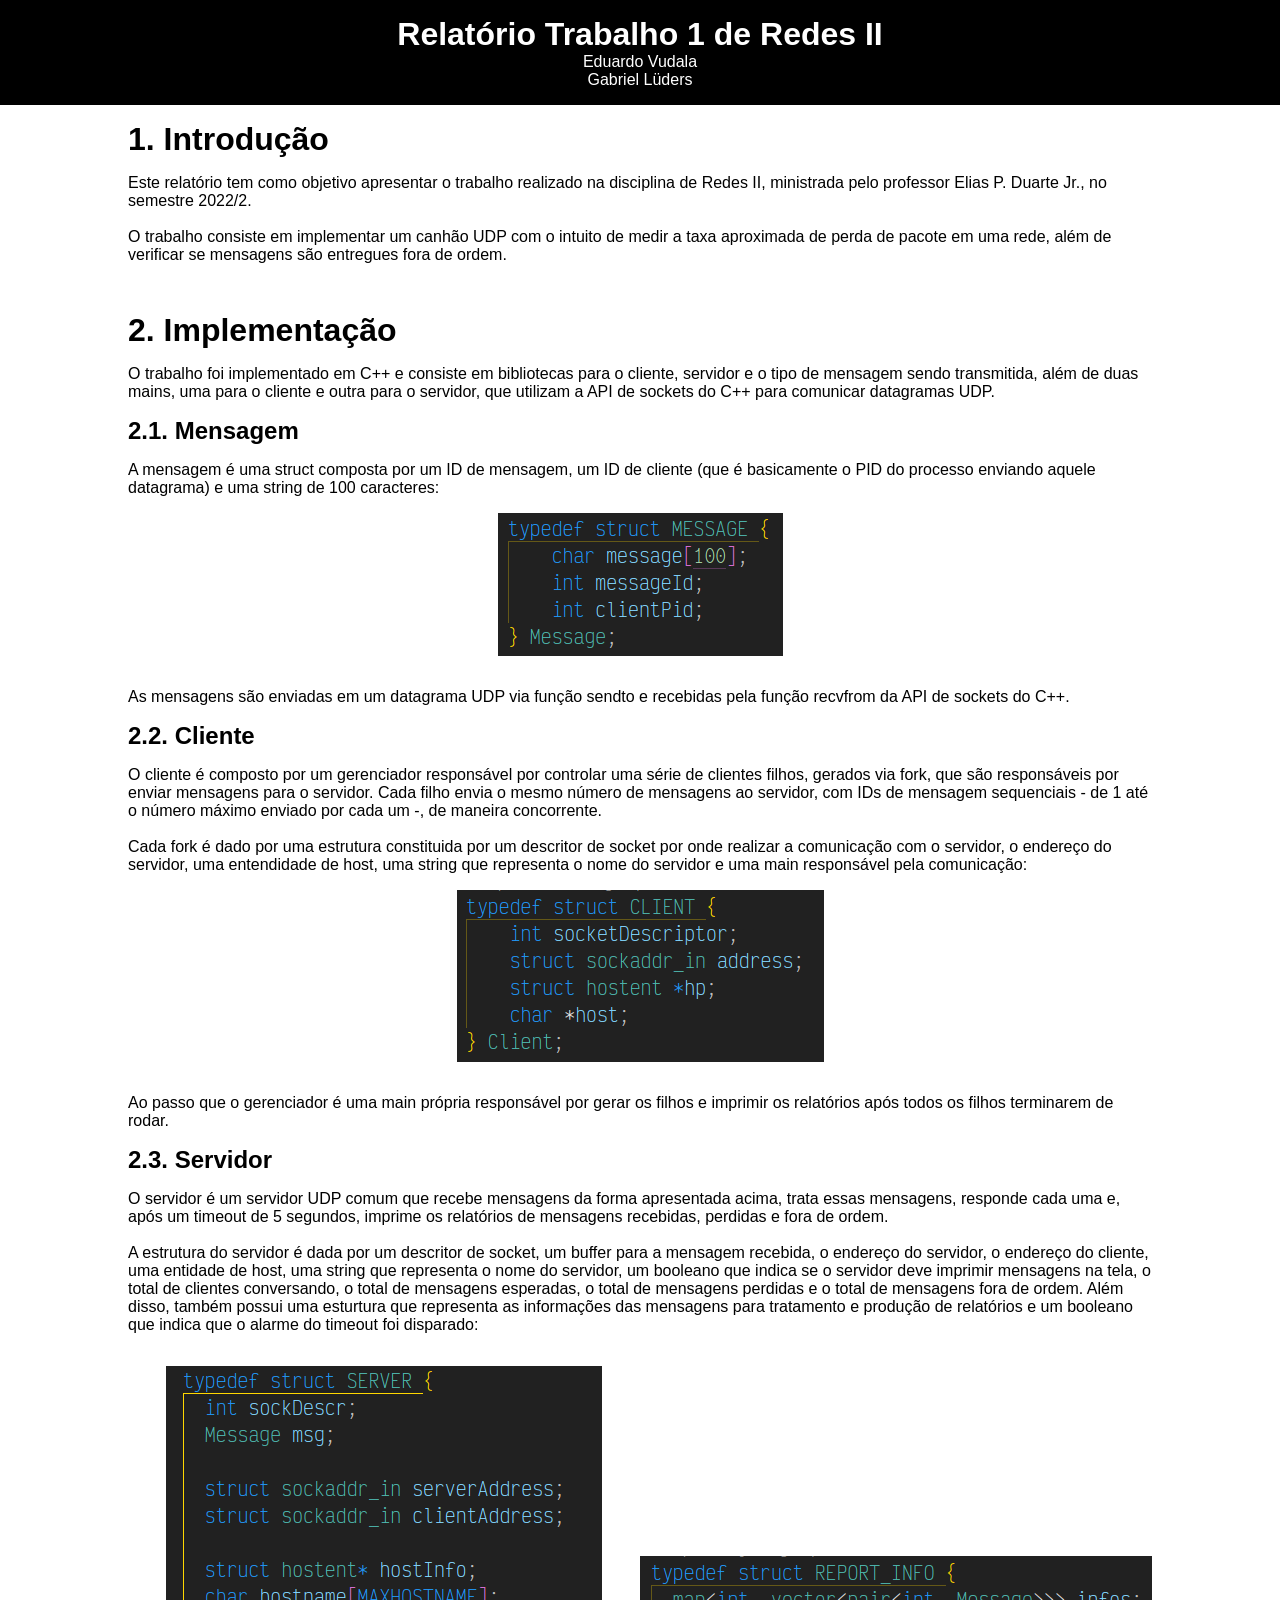
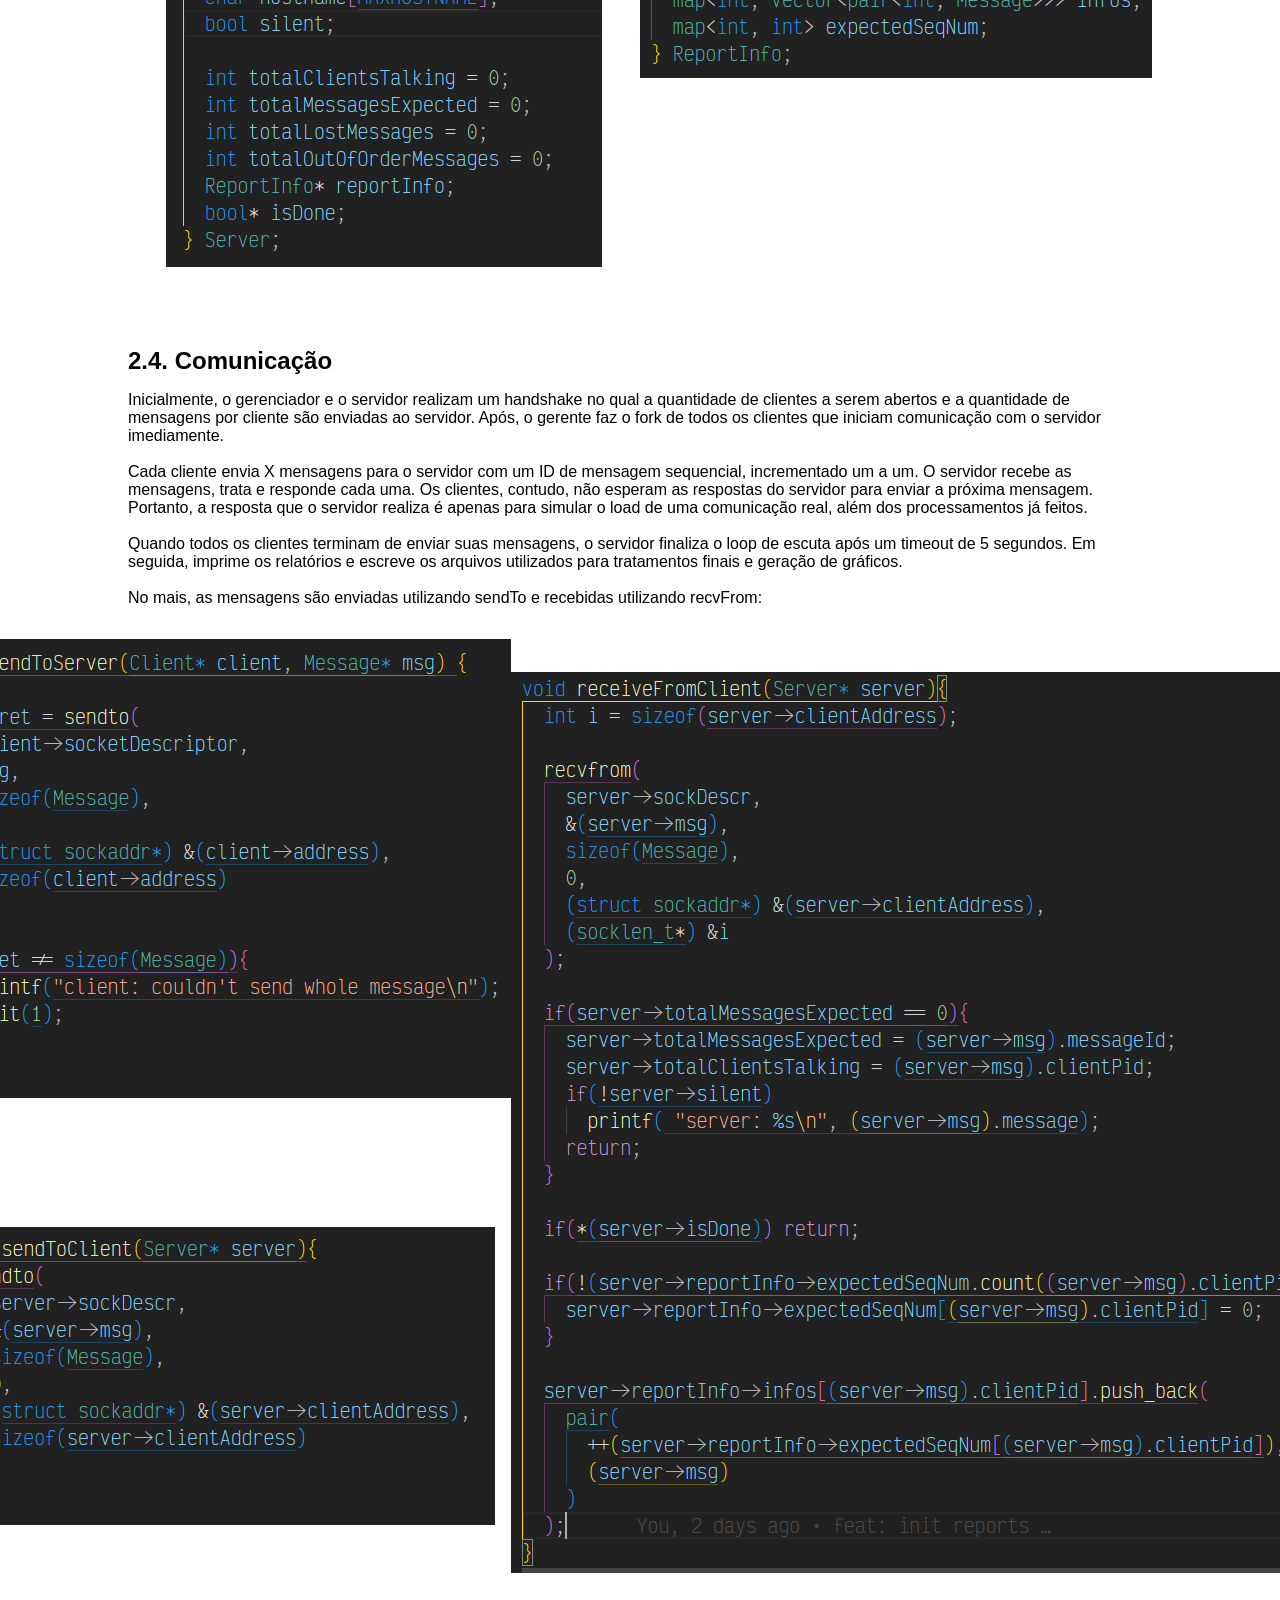
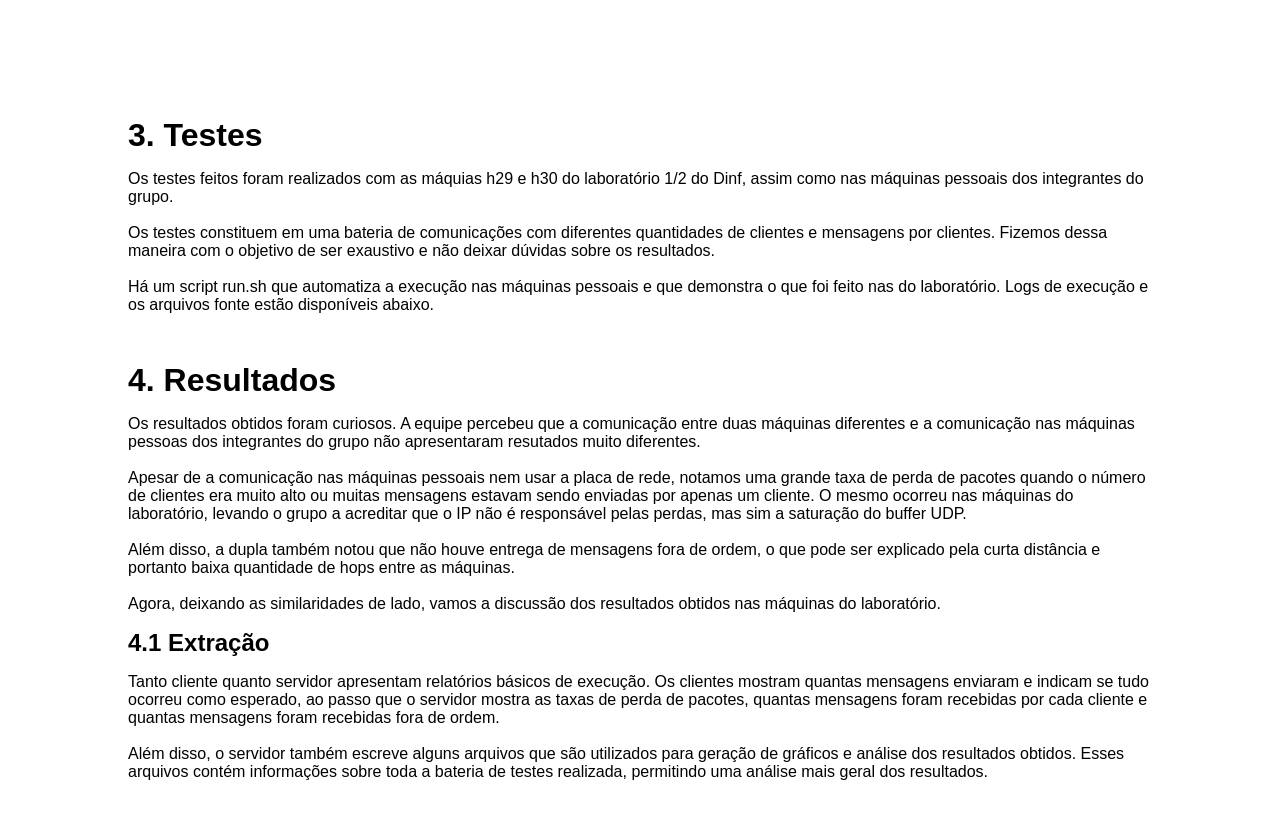
==== docs/index.html @ 8e1a4d61 "feat: added up to extraction" ====
<!DOCTYPE html>
<html lang="en">
<head>
  <meta charset="UTF-8">
  <meta http-equiv="X-UA-Compatible" content="IE=edge">
  <meta name="viewport" content="width=device-width, initial-scale=1.0">
  <link rel="stylesheet" href="styles.css">
  <title>Document</title>
</head>
<body>
  <header>
    <h1>Relatório Trabalho 1 de Redes II</h1>
    <p>Eduardo Vudala</p>
    <p>Gabriel Lüders</p>
  </header>
  <section>
    <div>
      <h2>1. Introdução</h2>
      <p>
        Este relatório tem como objetivo apresentar o trabalho realizado na disciplina de Redes II, 
        ministrada pelo professor Elias P. Duarte Jr., no semestre 2022/2.
      </p>
      <p>
        <br>
        O trabalho consiste em implementar um canhão UDP com o intuito de medir a taxa aproximada
        de perda de pacote em uma rede, além de verificar se mensagens são entregues fora de ordem.
      </p>
    </div>
    <div>
      <h2>2. Implementação</h2>
      <p>
        O trabalho foi implementado em C++ e consiste em bibliotecas para o cliente, servidor e
        o tipo de mensagem sendo transmitida, além de duas mains, uma para o cliente e outra
        para o servidor, que utilizam a API de sockets do C++ para comunicar datagramas UDP.
      </p>

      <h3>2.1. Mensagem</h3>
      <p>
        A mensagem é uma struct composta por um ID de mensagem, um ID de cliente (que é basicamente
        o PID do processo enviando aquele datagrama) e uma string de 100 caracteres:
      </p>

      <div class="imgWrapper">
        <img src="images/message.png" alt="estrutura das mensagens">
      </div>

      <p>
        As mensagens são enviadas em um datagrama UDP via função sendto e recebidas pela função
        recvfrom da API de sockets do C++. 
      </p>
      
      <h3>2.2. Cliente</h3>
      <p>
        O cliente é composto por um gerenciador responsável por controlar uma série de clientes filhos,
        gerados via fork, que são responsáveis por enviar mensagens para o servidor. 
        Cada filho envia o mesmo número de mensagens ao servidor, com IDs de mensagem sequenciais
        - de 1 até o número máximo enviado por cada um -, de maneira concorrente.
      </p>
      <p>
        <br>
        Cada fork é dado por uma estrutura constituida por um descritor de socket por onde realizar
        a comunicação com o servidor, o endereço do servidor, uma entendidade de host, 
        uma string que representa o nome do servidor e uma main responsável pela comunicação:
      </p>
      
      <div class="imgWrapper">
        <img src="images/client.png" alt="estutura do cliente">
      </div>
      
      <p>
        Ao passo que o gerenciador é uma main própria responsável por gerar os filhos e 
        imprimir os relatórios após todos os filhos terminarem de rodar.
      </p>
      
      <h3>2.3. Servidor</h3>
      <p>
        O servidor é um servidor UDP comum que recebe mensagens da forma apresentada acima, 
        trata essas mensagens, responde cada uma e, após um timeout de 5 segundos, imprime
        os relatórios de mensagens recebidas, perdidas e fora de ordem.
      </p>

      <p>
        <br>
        A estrutura do servidor é dada por um descritor de socket, um buffer para a mensagem
        recebida, o endereço do servidor, o endereço do cliente, uma entidade de host, uma string
        que representa o nome do servidor, um booleano que indica se o servidor deve imprimir 
        mensagens na tela, o total de clientes conversando, o total de mensagens esperadas, o total
        de mensagens perdidas e o total de mensagens fora de ordem. Além disso, também
        possui uma esturtura que representa as informações das mensagens para tratamento 
        e produção de relatórios e um booleano que indica que o alarme do timeout foi disparado:
      </p>

      <div class="serverImages">
        <div class="imgWrapper">
          <img src="images/server.png" alt="estutura do servidor">
        </div>
        <div>
          <img src="images/reportInfo.png" alt="estutura do relatório">
        </div>
      </div>

      <h3>2.4. Comunicação</h3>
      <p>
        Inicialmente, o gerenciador e o servidor realizam um handshake no qual a quantidade de 
        clientes a serem abertos e a quantidade de mensagens por cliente são enviadas ao servidor.
        Após, o gerente faz o fork de todos os clientes que iniciam comunicação com o servidor 
        imediamente.
        <br><br>
        Cada cliente envia X mensagens para o servidor com um ID de mensagem sequencial, 
        incrementado um a um. O servidor recebe as mensagens, trata e responde cada uma. Os clientes,
        contudo, não esperam as respostas do servidor para enviar a próxima mensagem. Portanto, a 
        resposta que o servidor realiza é apenas para simular o load de uma comunicação real, além
        dos processamentos já feitos.
      </p>
      <p>
        <br>
        Quando todos os clientes terminam de enviar suas mensagens, o servidor finaliza o 
        loop de escuta após um timeout de 5 segundos. Em seguida, imprime os relatórios e 
        escreve os arquivos utilizados para tratamentos finais e geração de gráficos. 
      </p>
      <p>
        <br>
        No mais, as mensagens são enviadas utilizando sendTo e recebidas utilizando recvFrom:  
      </p>

      <div class="communication">
        <div class="imgWrapper serverSend">
          <img src="images/sendToClient.png" alt="envio para o cliente do server">
        </div>
        <div class="imgWrapper clientSend">
          <img src="images/sendtoServer.png" alt="envio do cliente para o server">
        </div>
        <div class="imgWrapper receive">
          <img src="images/receiveFromClient.png" alt="recebimento pelo servidor">
        </div>
      </div>
    </div>
    <div>
      <h2>3. Testes</h2>
      <p>
        Os testes feitos foram realizados com as máquias h29 e h30 do laboratório 1/2 do 
        Dinf, assim como nas máquinas pessoais dos integrantes do grupo.
      </p>
      <p>
        <br>
        Os testes constituem em uma bateria de comunicações com 
        diferentes quantidades de clientes e mensagens por clientes. Fizemos dessa maneira
        com o objetivo de ser exaustivo e não deixar dúvidas sobre os resultados.
        <br><br>
        Há um script run.sh que automatiza a execução nas máquinas pessoais e que demonstra
        o que foi feito nas do laboratório. Logs de execução e os arquivos fonte estão 
        disponíveis abaixo. 
      </p>
    </div>
    <div>
      <h2>4. Resultados</h2>
      <p>
        Os resultados obtidos foram curiosos. A equipe percebeu que a comunicação entre duas
        máquinas diferentes e a comunicação nas máquinas pessoas dos integrantes do grupo
        não apresentaram resutados muito diferentes.
        <br><br>
        Apesar de a comunicação nas máquinas pessoais nem usar a placa de rede, notamos uma grande
        taxa de perda de pacotes quando o número de clientes era muito alto ou muitas mensagens
        estavam sendo enviadas por apenas um cliente. O mesmo ocorreu nas máquinas do laboratório,
        levando o grupo a acreditar que o IP não é responsável pelas perdas, mas sim a saturação
        do buffer UDP.
        <br><br>
        Além disso, a dupla também notou que não houve entrega de mensagens fora de ordem, o que 
        pode ser explicado pela curta distância e portanto baixa quantidade de hops entre as máquinas.
      </p>
      <p>
        <br>
        Agora, deixando as similaridades de lado, vamos a discussão dos resultados obtidos nas
        máquinas do laboratório.
      </p>

      <h3>4.1 Extração</h3>
      <p>
        Tanto cliente quanto servidor apresentam relatórios básicos de execução. Os clientes mostram
        quantas mensagens enviaram e indicam se tudo ocorreu como esperado, ao passo que o servidor
        mostra as taxas de perda de pacotes, quantas mensagens foram recebidas por cada cliente e
        quantas mensagens foram recebidas fora de ordem.        
      </p>

      <!-- colocar fotos do log aq -->

      <p>
        <br>
        Além disso, o servidor também escreve alguns arquivos que são utilizados para geração de 
        gráficos e análise dos resultados obtidos. Esses arquivos contém informações sobre
        toda a bateria de testes realizada, permitindo uma análise mais geral dos resultados.
      </p>
    </div>
  </section>
</body>
</html>
---- docs/styles.css ----
* {
    box-sizing: border-box;
    margin: 0;
    padding: 0;
}
:root {
  font-size: 16px;
}

body {
    background-color: #fff;
    color: #000;
    font-family: sans-serif;
    font-size: 1rem;
    margin: 0;
    padding: 0;
    width: 100vw;
    height: 100vh;
}

header {
    background-color: #000;
    color: #fff;

    padding: 1rem 0;
    display: flex;
    flex-direction: column;
    justify-content: center;
    align-items: center;
}

section {
    display: flex;
    flex-direction: column;
    justify-content: center;
    align-items: center;
}

section h2 {
    font-size: 2rem;
    margin-bottom: 1rem;
}

section div {
  padding: 1rem 0 2rem 0;

  display: flex;
  flex-direction: column;
  justify-content: center;

  width: 80%;
}

section div h3 {
  font-size: 1.5rem;
  padding: 1rem 0;
}

.imgWrapper {
  display: flex;
  flex-direction: row;
  justify-content: center;
  align-items: center;

  align-self: center;
}

.serverImages {
  display: flex;
  flex-direction: row;
  justify-content: space-between;
  align-items: center;
  width: 100%;

}

.communication {
  display: grid;
  grid-template-columns: 1fr 1fr;
  grid-template-rows: 1fr 1fr;

  align-items: center;
  justify-items: center;

  width: 100%;
  grid-template-areas:
    "clientSend receive"
    "serverSend receive";
}

.serverSend {
  grid-area: serverSend;
}

.clientSend {
  grid-area: clientSend;
}

.receive {
  grid-area: receive;
}
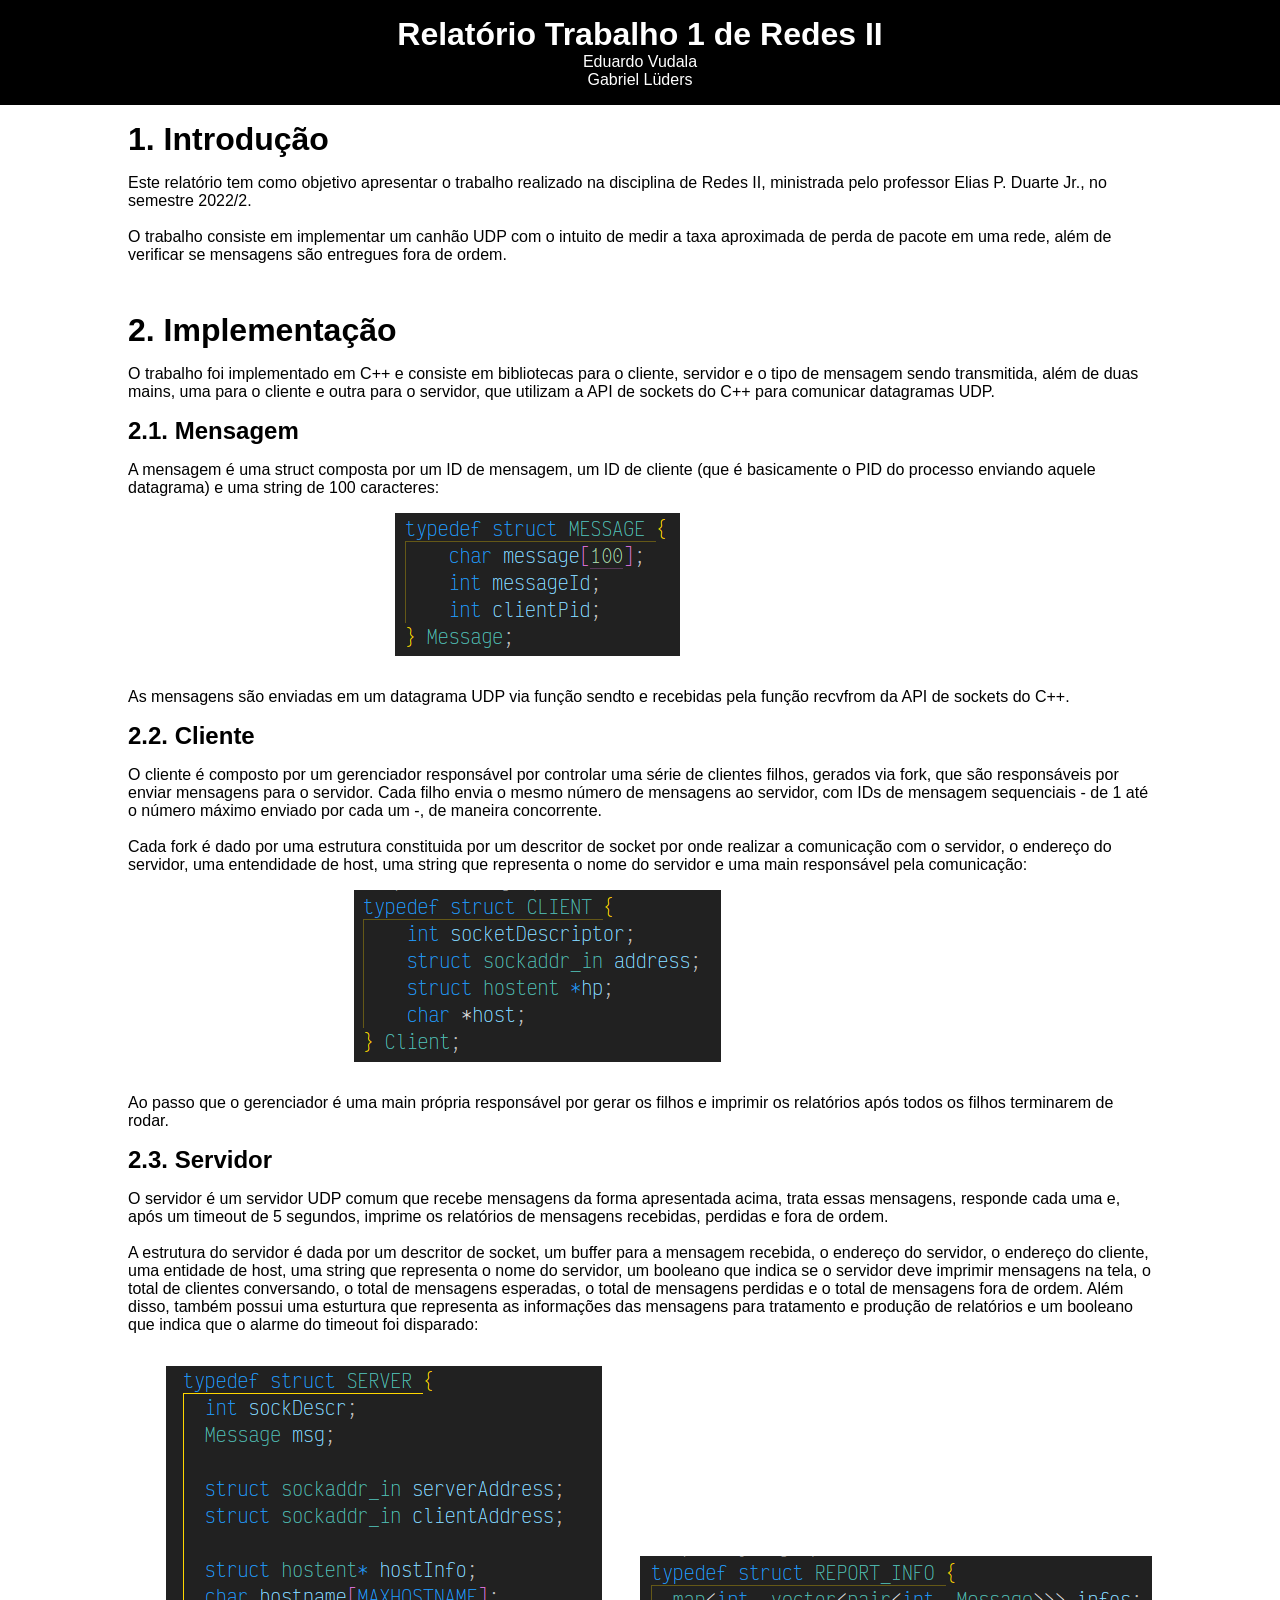
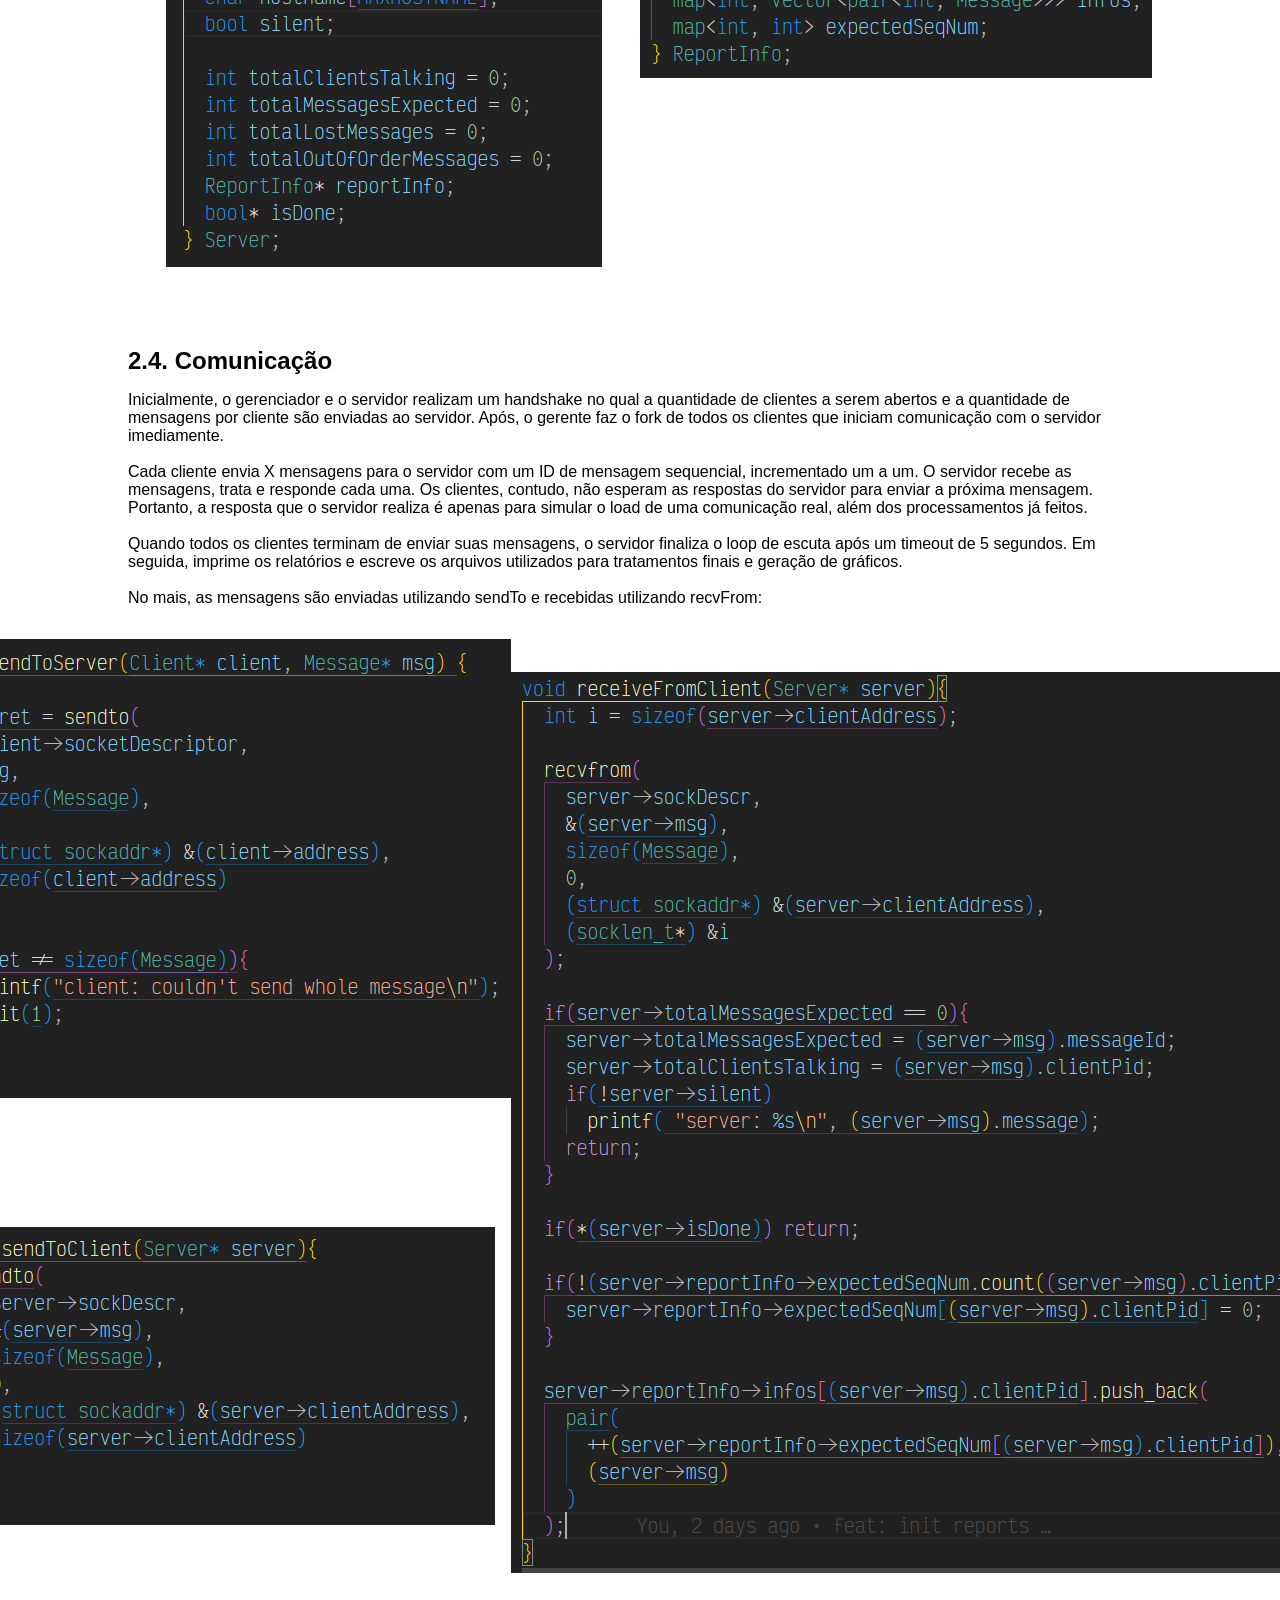
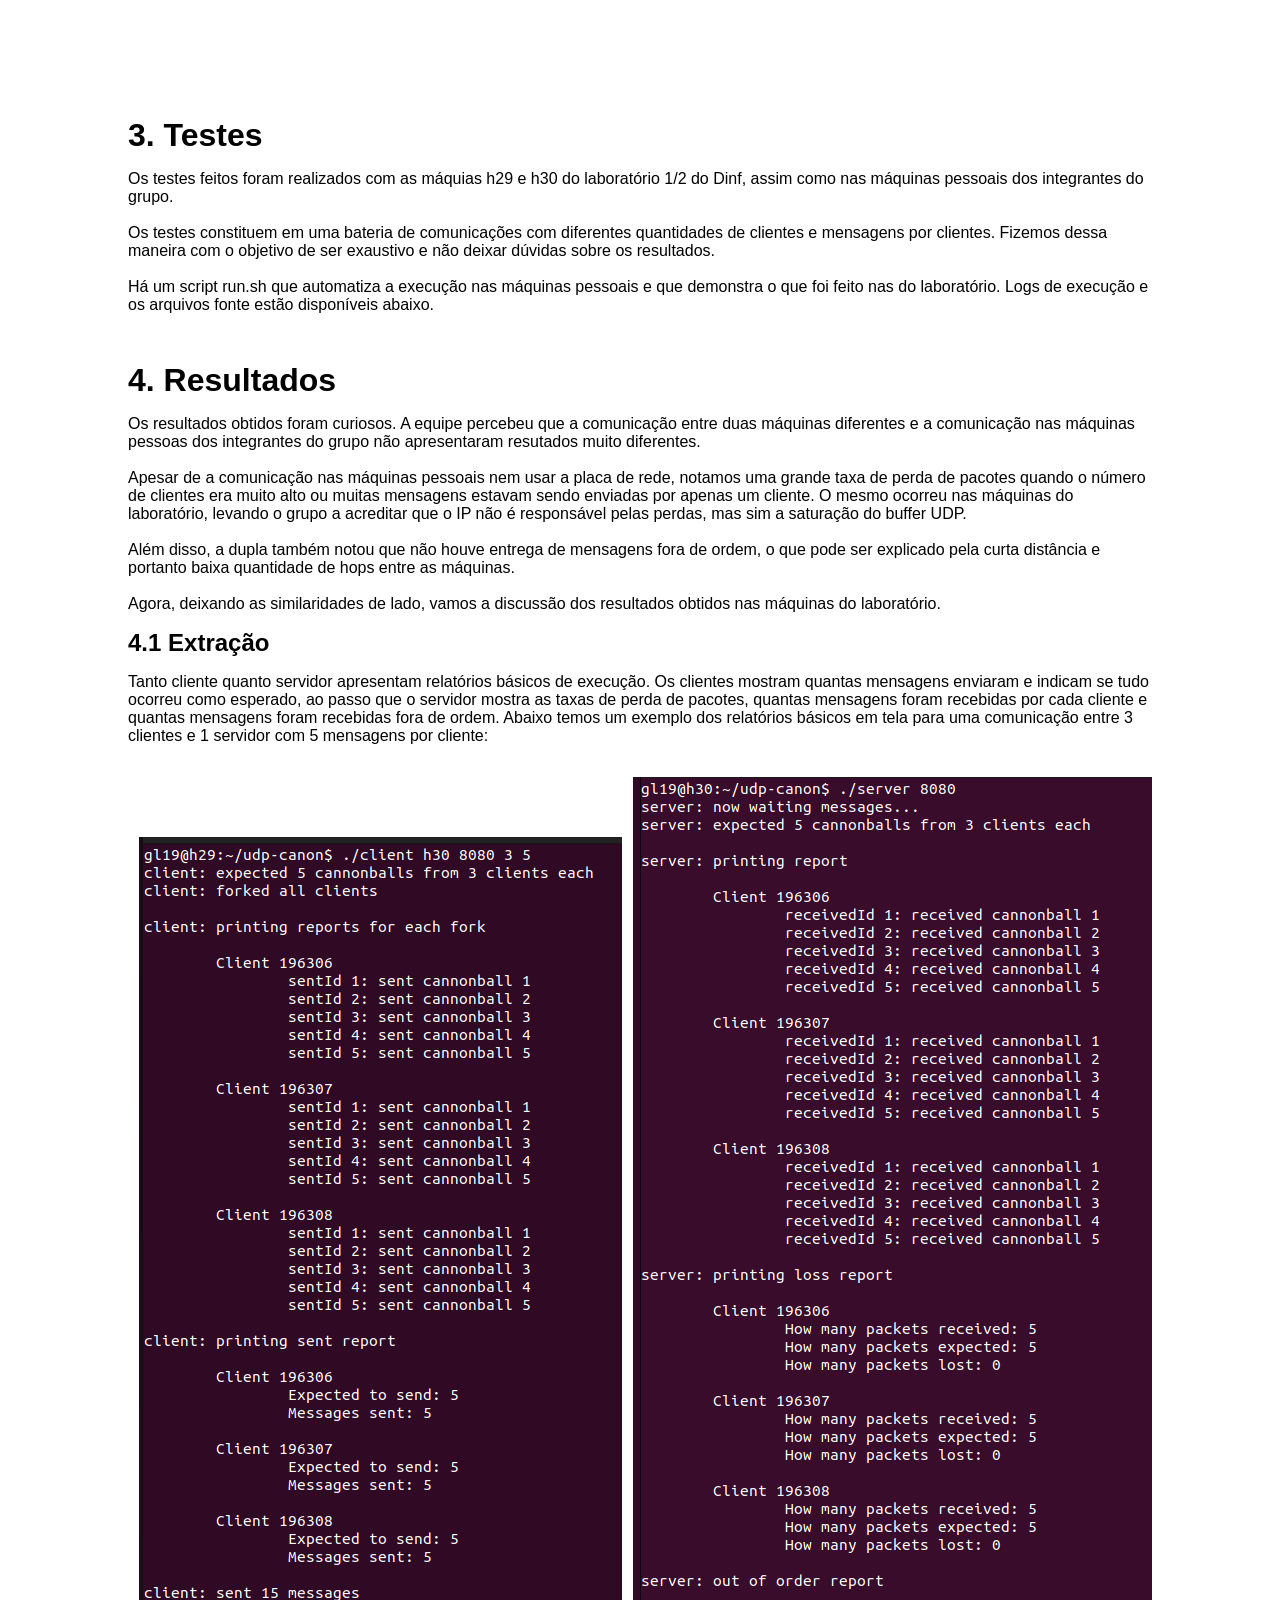
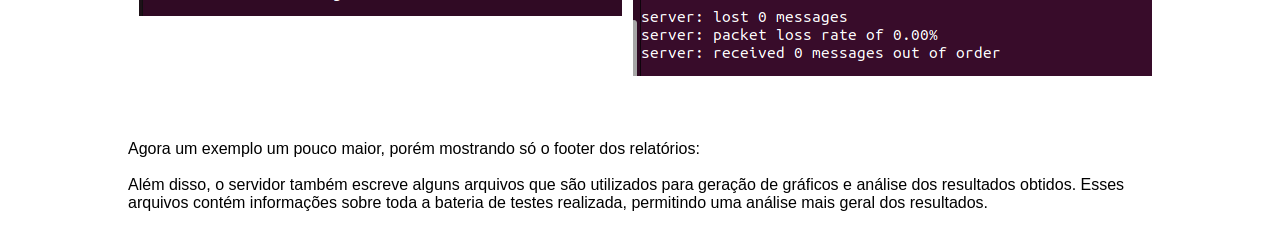
==== commit 369fdc68: "feat: total messages print" ====
--- a/docs/index.html
+++ b/docs/index.html
@@ -179,10 +179,22 @@
         Tanto cliente quanto servidor apresentam relatórios básicos de execução. Os clientes mostram
         quantas mensagens enviaram e indicam se tudo ocorreu como esperado, ao passo que o servidor
         mostra as taxas de perda de pacotes, quantas mensagens foram recebidas por cada cliente e
-        quantas mensagens foram recebidas fora de ordem.        
-      </p>
-
-      <!-- colocar fotos do log aq -->
+        quantas mensagens foram recebidas fora de ordem. Abaixo temos um exemplo dos relatórios
+        básicos em tela para uma comunicação entre 3 clientes e 1 servidor com 5 mensagens por cliente:   
+      </p>
+
+      <div class="serverImages">
+        <div class="imgWrapper">
+          <img src="images/h29basic.png"  alt="relatório básico do cliente">
+        </div>
+        <div class="imgWrapper">
+          <img src="images/h30basic.png" alt="relatório básico do servidor">
+        </div>
+      </div>
+
+      <p>
+        Agora um exemplo um pouco maior,  porém mostrando só o footer dos relatórios:
+      </p>
 
       <p>
         <br>
--- a/docs/styles.css
+++ b/docs/styles.css
@@ -61,8 +61,6 @@
   flex-direction: row;
   justify-content: center;
   align-items: center;
-
-  align-self: center;
 }
 
 .serverImages {
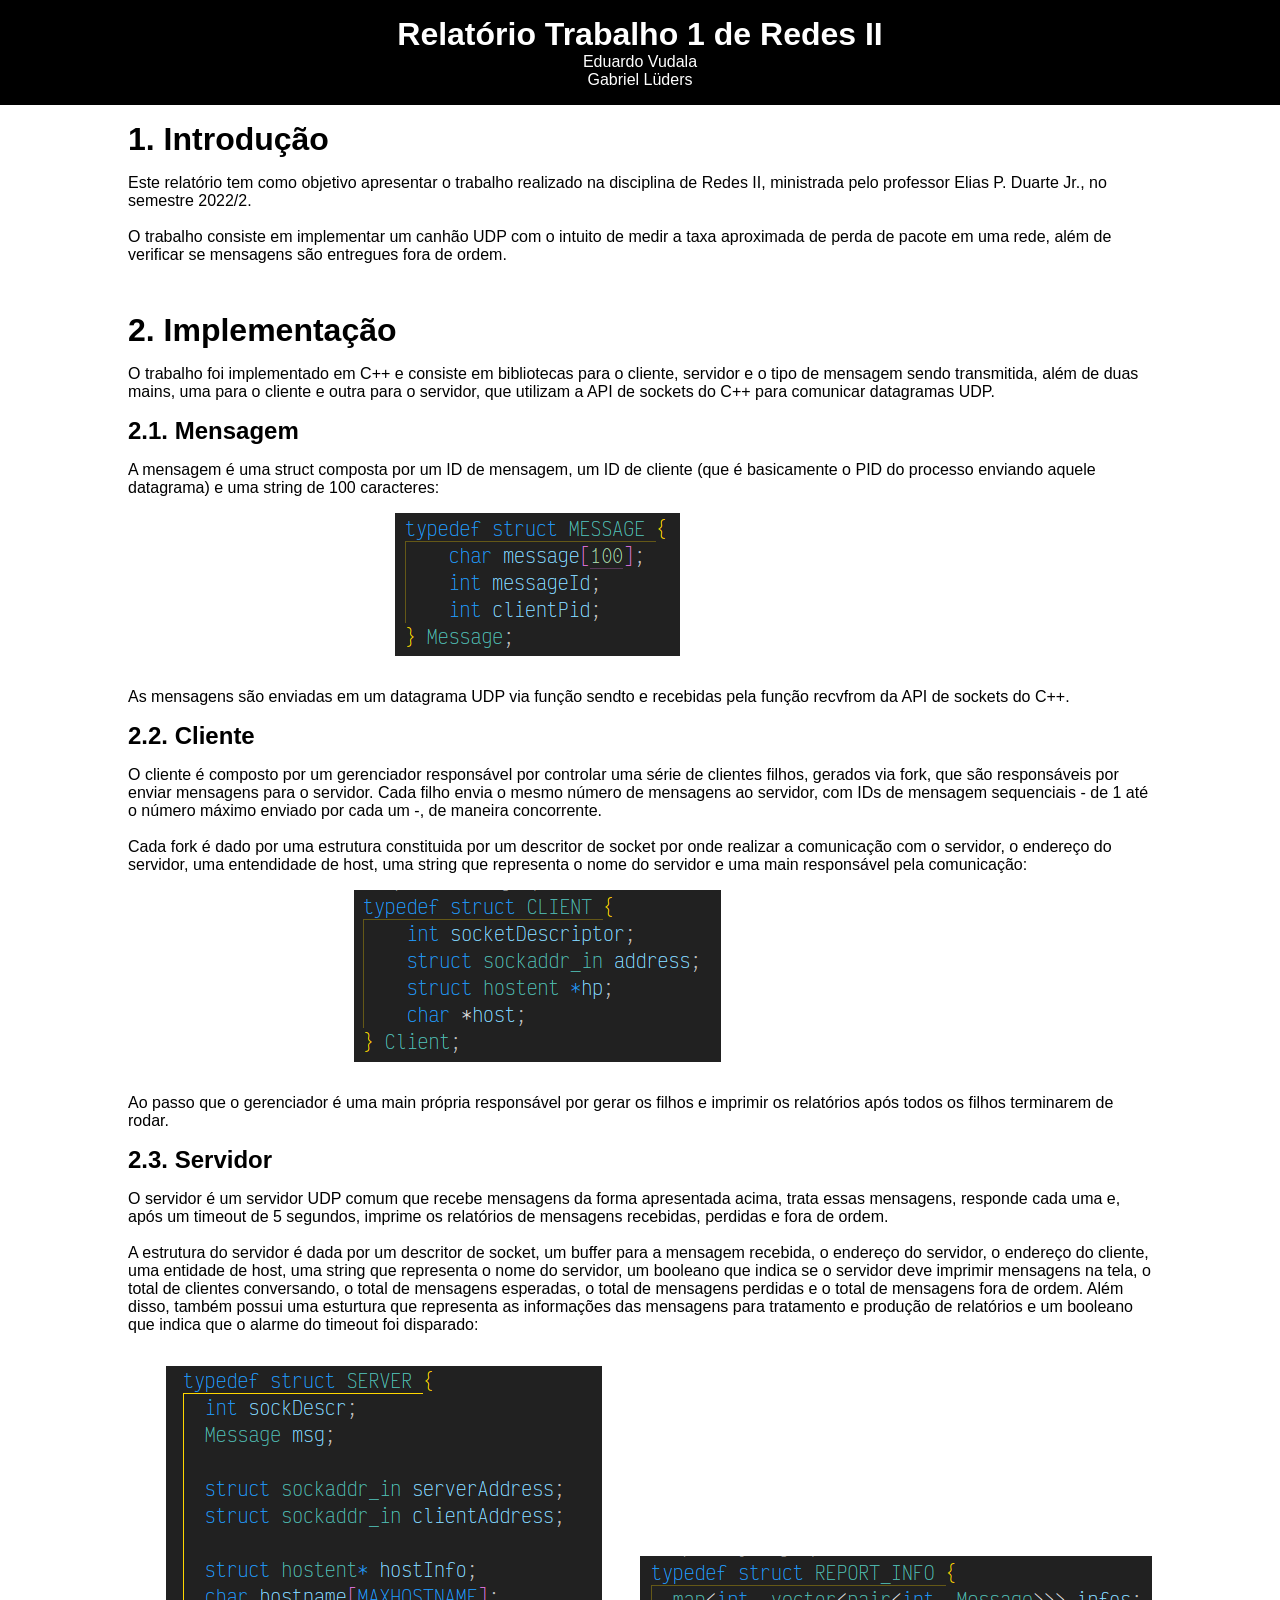
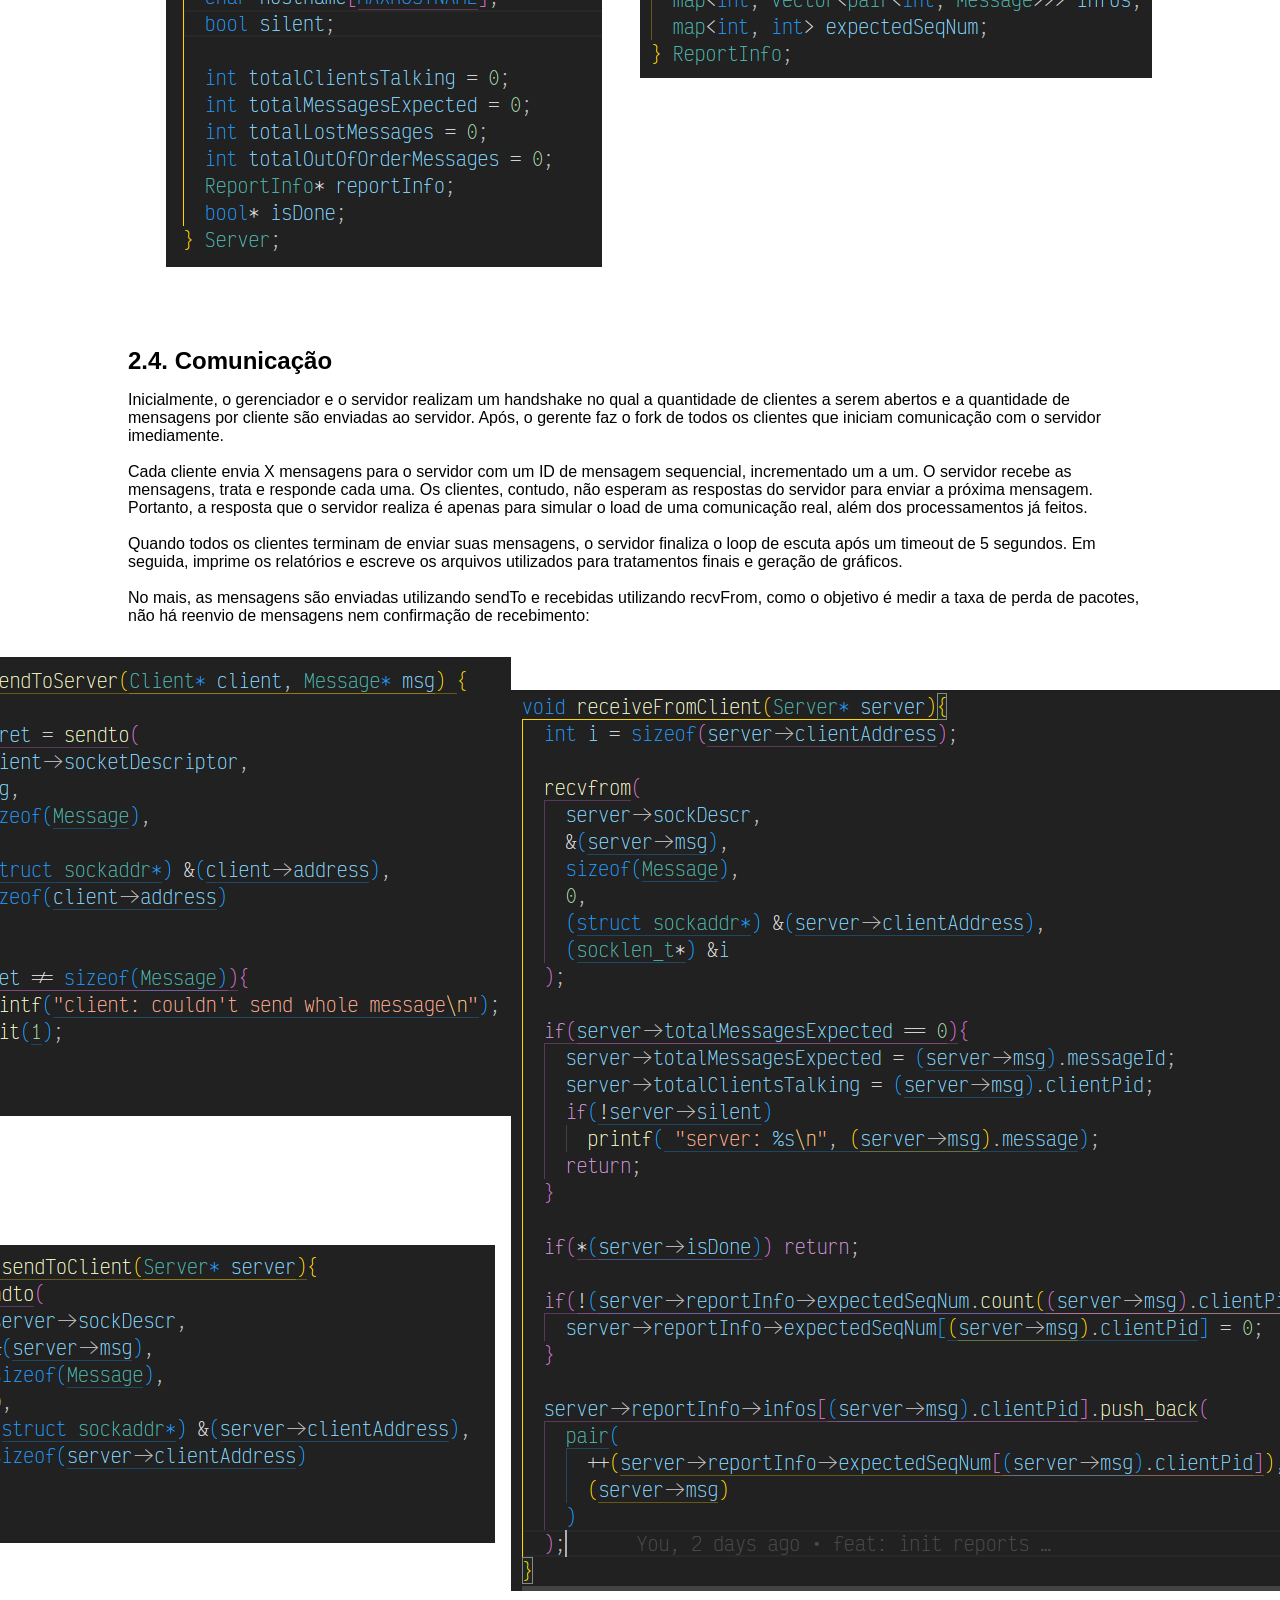
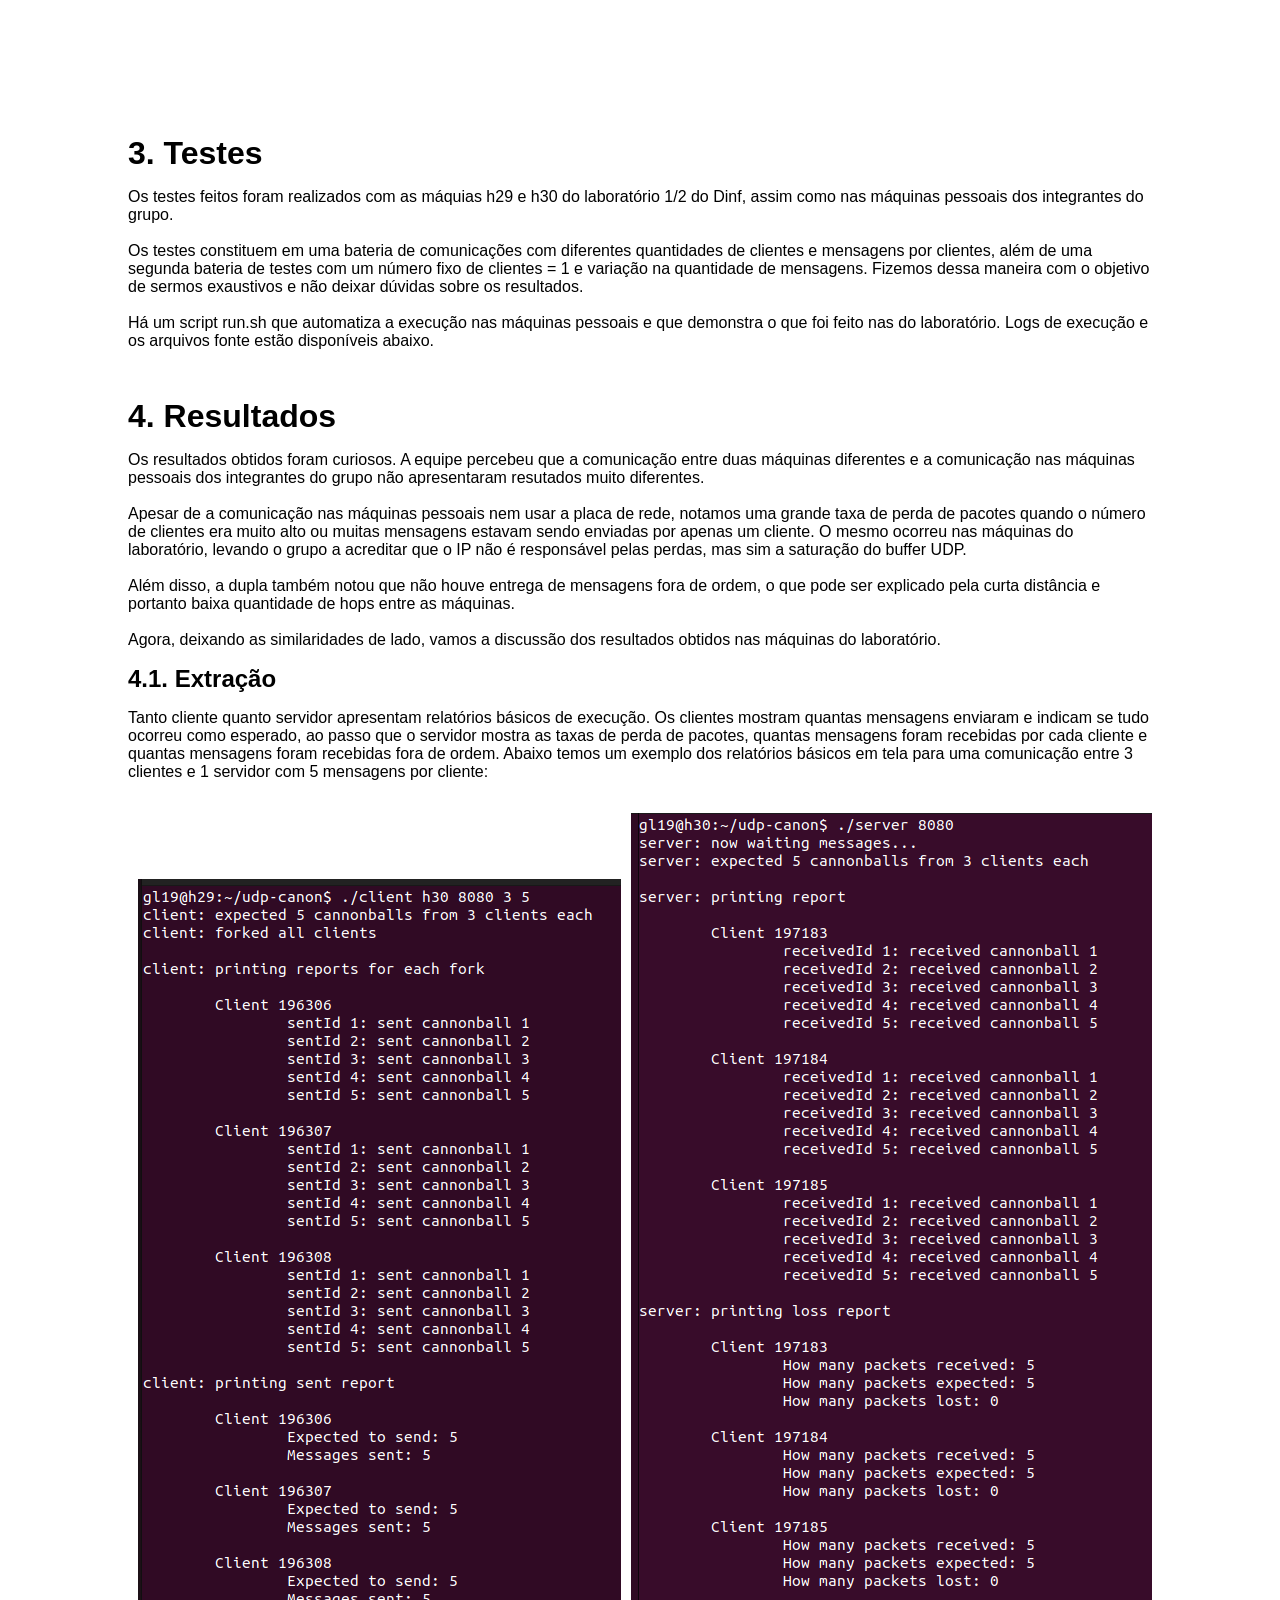
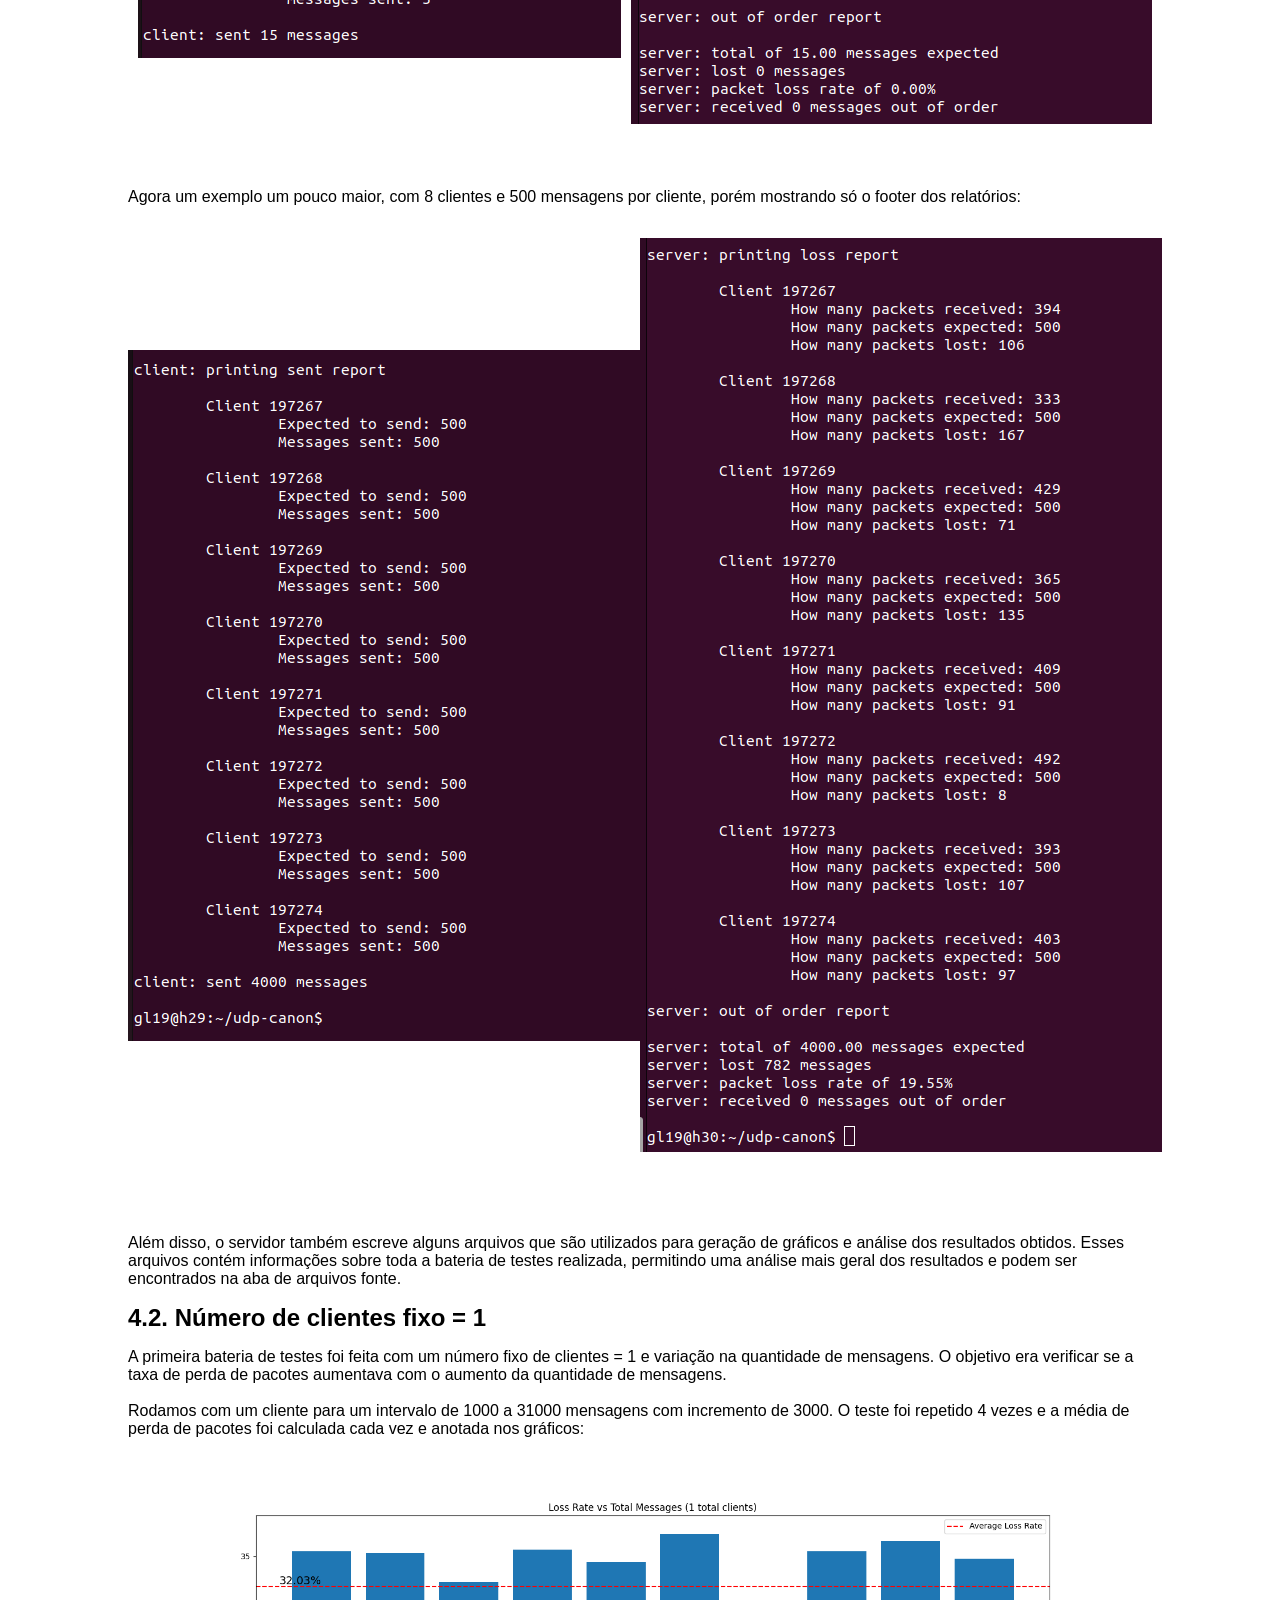
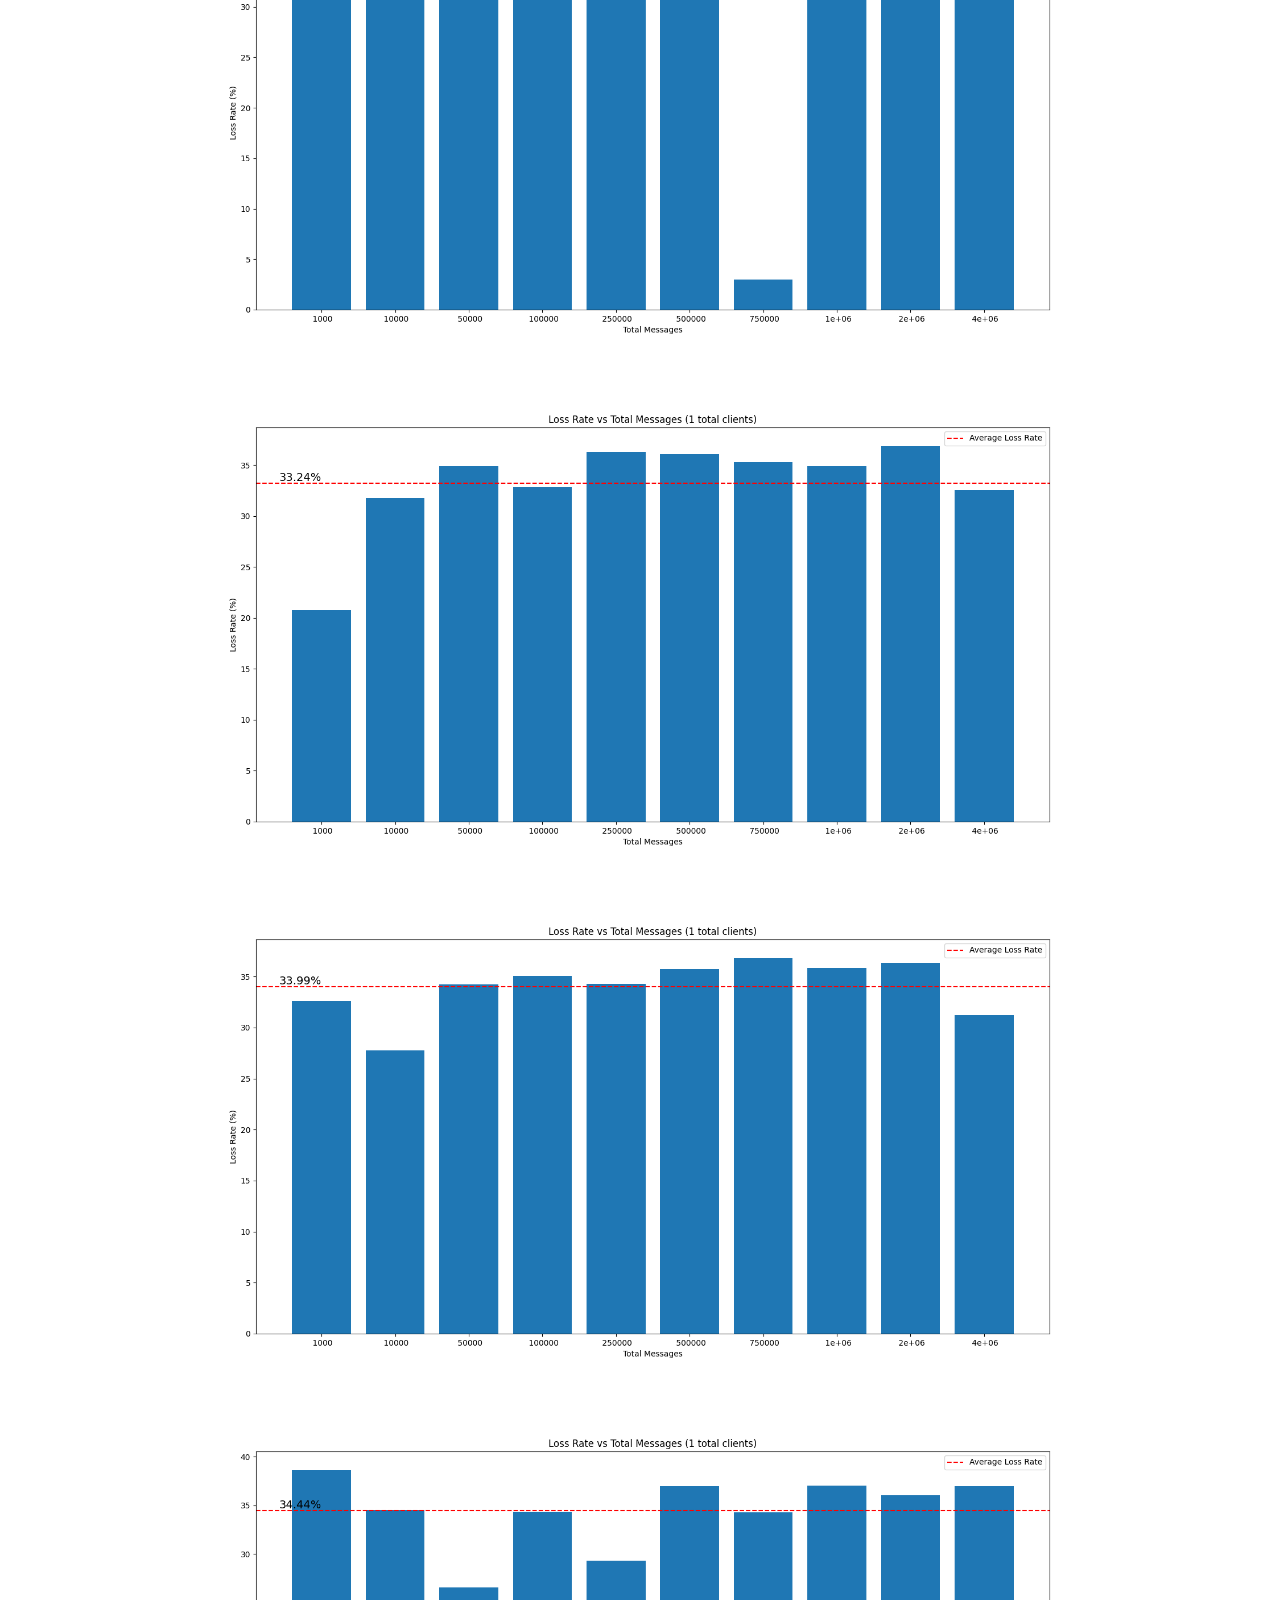
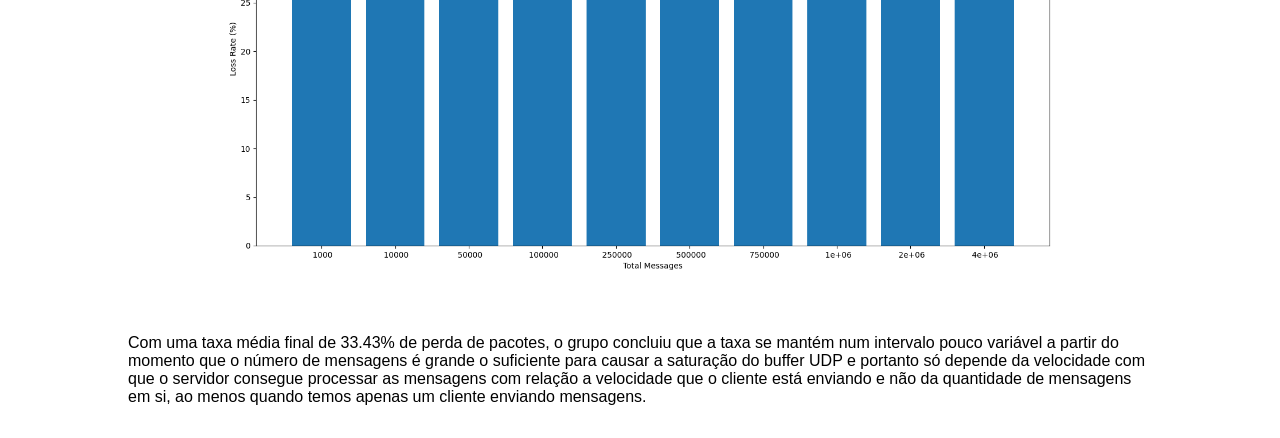
==== commit 9a989eb5: "apenas um cliente" ====
--- a/docs/index.html
+++ b/docs/index.html
@@ -120,7 +120,9 @@
       </p>
       <p>
         <br>
-        No mais, as mensagens são enviadas utilizando sendTo e recebidas utilizando recvFrom:  
+        No mais, as mensagens são enviadas utilizando sendTo e recebidas utilizando recvFrom,
+        como o objetivo é medir a taxa de perda de pacotes, não há reenvio de mensagens nem
+        confirmação de recebimento:  
       </p>
 
       <div class="communication">
@@ -144,8 +146,10 @@
       <p>
         <br>
         Os testes constituem em uma bateria de comunicações com 
-        diferentes quantidades de clientes e mensagens por clientes. Fizemos dessa maneira
-        com o objetivo de ser exaustivo e não deixar dúvidas sobre os resultados.
+        diferentes quantidades de clientes e mensagens por clientes, além de uma segunda
+        bateria de testes com um número fixo de clientes = 1 e variação na 
+        quantidade de mensagens. Fizemos dessa maneira com o objetivo de sermos exaustivos
+         e não deixar dúvidas sobre os resultados.
         <br><br>
         Há um script run.sh que automatiza a execução nas máquinas pessoais e que demonstra
         o que foi feito nas do laboratório. Logs de execução e os arquivos fonte estão 
@@ -156,7 +160,7 @@
       <h2>4. Resultados</h2>
       <p>
         Os resultados obtidos foram curiosos. A equipe percebeu que a comunicação entre duas
-        máquinas diferentes e a comunicação nas máquinas pessoas dos integrantes do grupo
+        máquinas diferentes e a comunicação nas máquinas pessoais dos integrantes do grupo
         não apresentaram resutados muito diferentes.
         <br><br>
         Apesar de a comunicação nas máquinas pessoais nem usar a placa de rede, notamos uma grande
@@ -174,7 +178,7 @@
         máquinas do laboratório.
       </p>
 
-      <h3>4.1 Extração</h3>
+      <h3>4.1. Extração</h3>
       <p>
         Tanto cliente quanto servidor apresentam relatórios básicos de execução. Os clientes mostram
         quantas mensagens enviaram e indicam se tudo ocorreu como esperado, ao passo que o servidor
@@ -193,14 +197,51 @@
       </div>
 
       <p>
-        Agora um exemplo um pouco maior,  porém mostrando só o footer dos relatórios:
-      </p>
-
+        Agora um exemplo um pouco maior, com 8 clientes e 500 mensagens por cliente, porém mostrando 
+        só o footer dos relatórios:
+      </p>
+      
+      <div class="serverImages">
+        <div class="imgWrapper">
+          <img src="images/h29footer.png" alt="relatório extendido do cliente">
+        </div>
+        <div class="imgWrapper">
+          <img src="images/h30footer.png" alt="relatório extendido do servidor">
+        </div>
+      </div>
+      
       <p>
         <br>
         Além disso, o servidor também escreve alguns arquivos que são utilizados para geração de 
         gráficos e análise dos resultados obtidos. Esses arquivos contém informações sobre
-        toda a bateria de testes realizada, permitindo uma análise mais geral dos resultados.
+        toda a bateria de testes realizada, permitindo uma análise mais geral dos resultados e podem 
+        ser encontrados na aba de arquivos fonte.
+      </p>
+
+      <h3>4.2. Número de clientes fixo = 1</h3>
+      <p>
+        A primeira bateria de testes foi feita com um número fixo de clientes = 1 e variação na 
+        quantidade de mensagens. O objetivo era verificar se a taxa de perda de pacotes aumentava
+        com o aumento da quantidade de mensagens. 
+        <br><br>
+        Rodamos com um cliente para um intervalo de 1000 a 31000 mensagens com incremento de 3000. O
+        teste foi repetido 4 vezes e a média de perda de pacotes foi calculada cada vez e anotada 
+        nos gráficos:
+      </p>
+
+      <div class="graphs">
+          <img src="graphs/loss-rate-vs-total-messages1.png" alt="gráfico de 1 cliente 1">
+          <img src="graphs/loss-rate-vs-total-messages2.png" alt="gráfico de 1 cliente 2">
+          <img src="graphs/loss-rate-vs-total-messages3.png" alt="gráfico de 1 cliente 3">
+          <img src="graphs/loss-rate-vs-total-messages4.png" alt="gráfico de 1 cliente 4">
+      </div>
+
+      <p>
+        Com uma taxa média final de 33.43% de perda de pacotes, o grupo concluiu que a taxa se mantém
+        num intervalo pouco variável a partir do momento que o número de mensagens é grande o suficiente para
+        causar a saturação do buffer UDP e portanto só depende da velocidade com que o servidor consegue
+        processar as mensagens com relação a velocidade que o cliente está enviando e não da quantidade de
+        mensagens em si, ao menos quando temos apenas um cliente enviando mensagens.
       </p>
     </div>
   </section>
--- a/docs/styles.css
+++ b/docs/styles.css
@@ -96,4 +96,20 @@
 
 .receive {
   grid-area: receive;
+}
+
+.graphs {
+  display: grid;
+  grid-template-columns: 1fr;
+  grid-template-rows: repeat(4, 1fr);
+
+  align-items: center;
+  justify-items: center;
+
+  width: 100%;
+}
+
+.graphs img {
+  width: 100%;
+  height: 100%;
 }
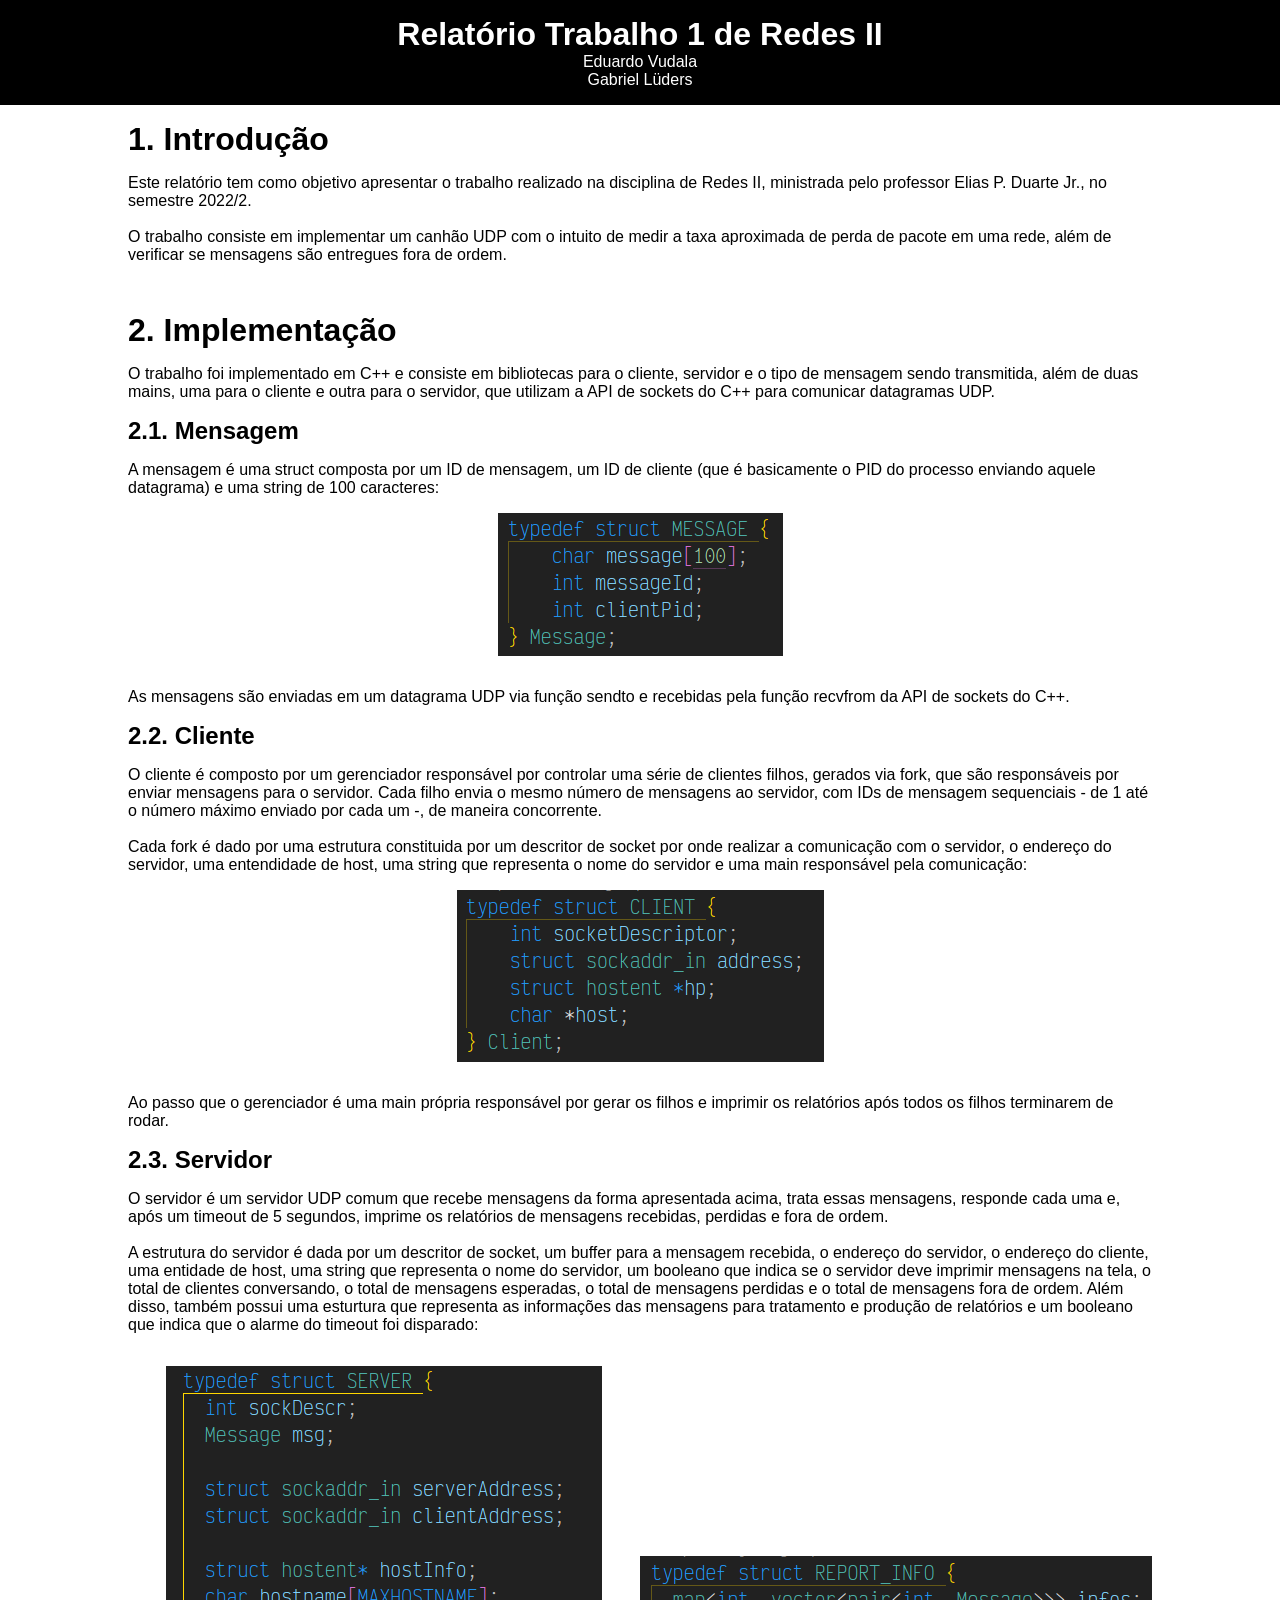
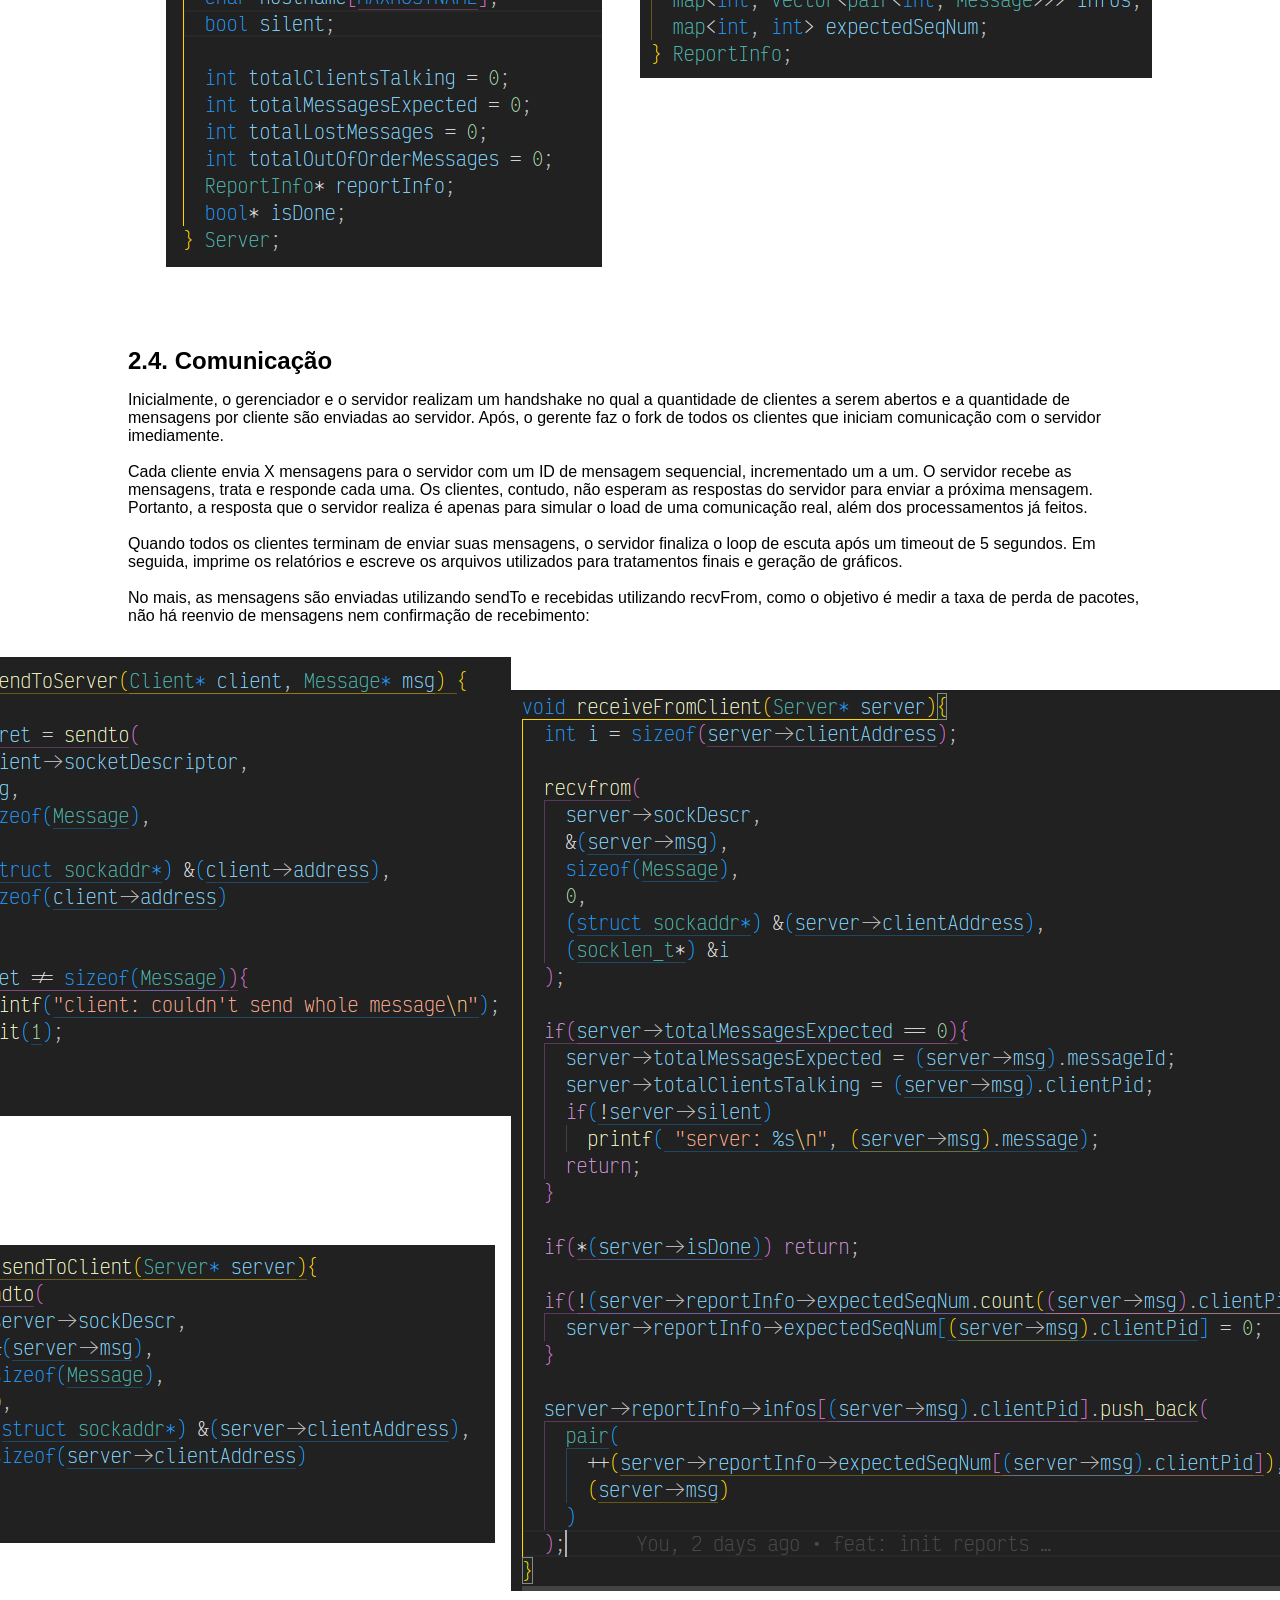
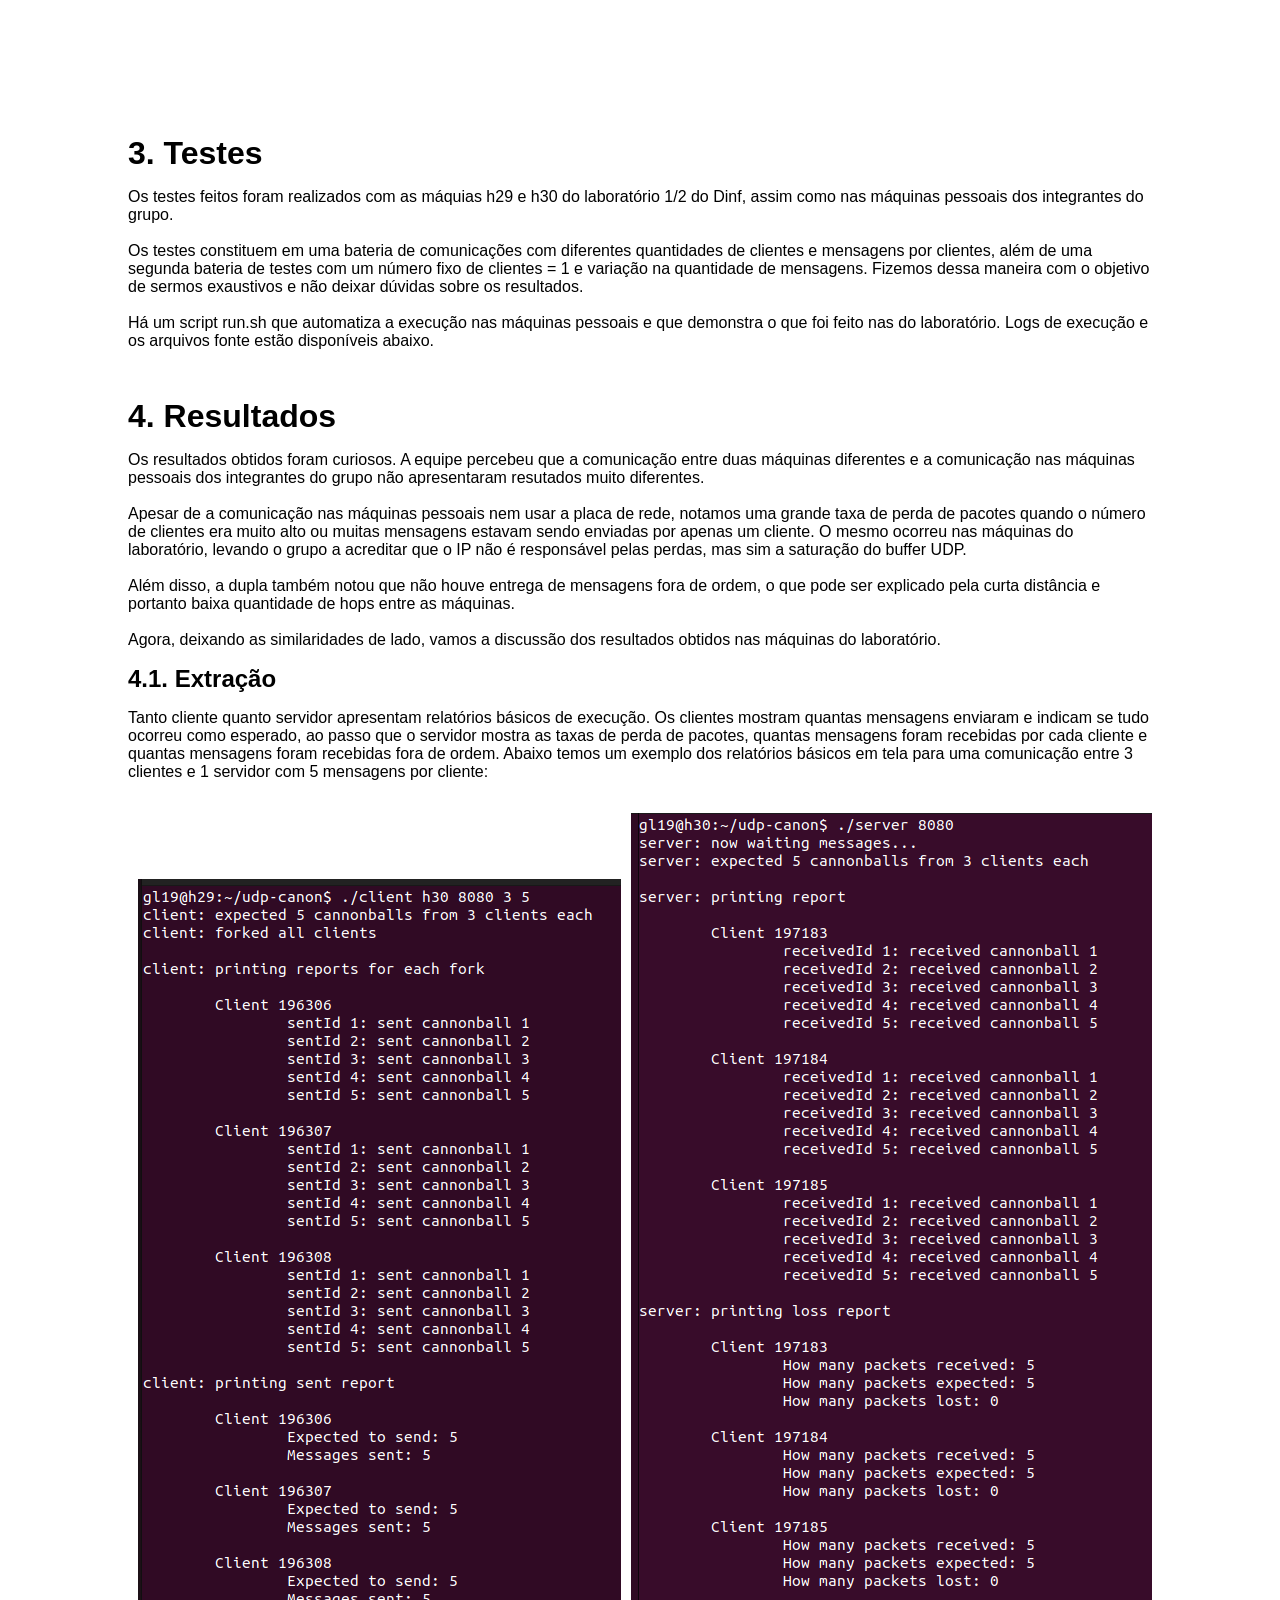
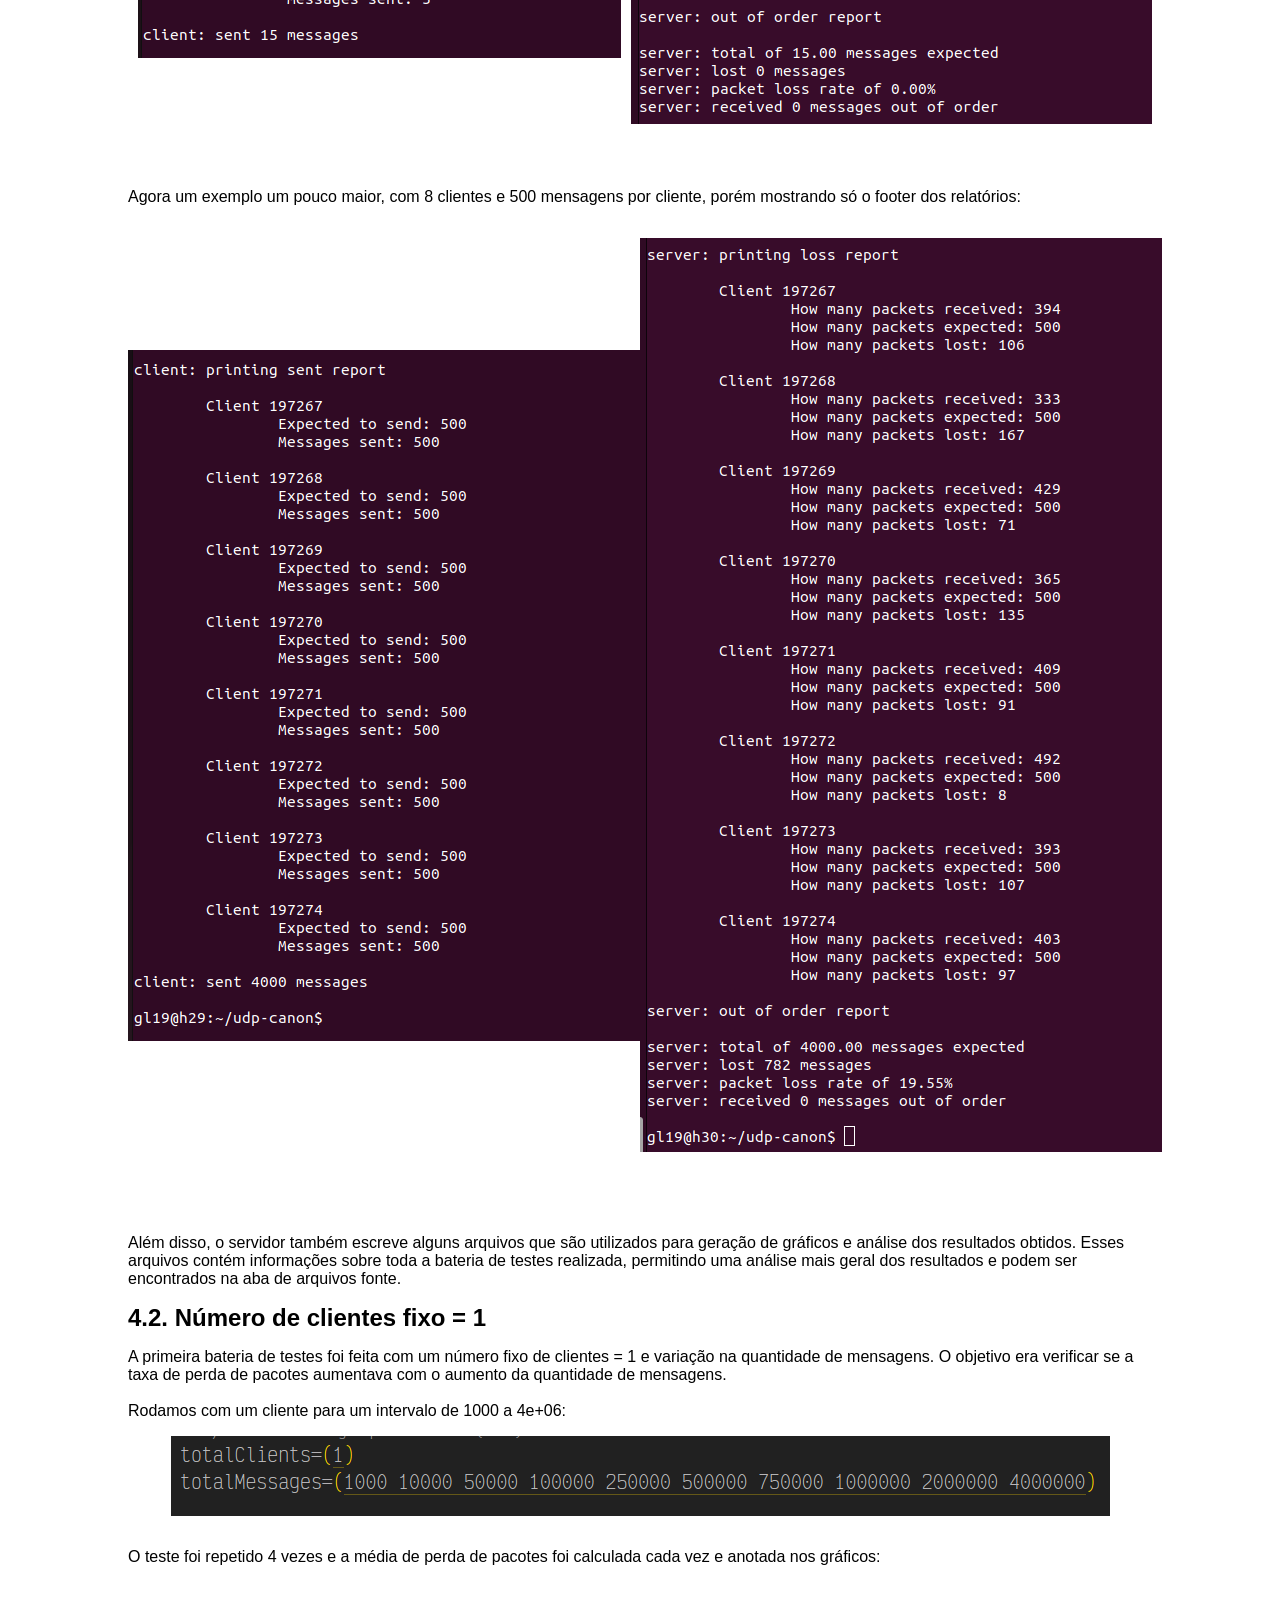
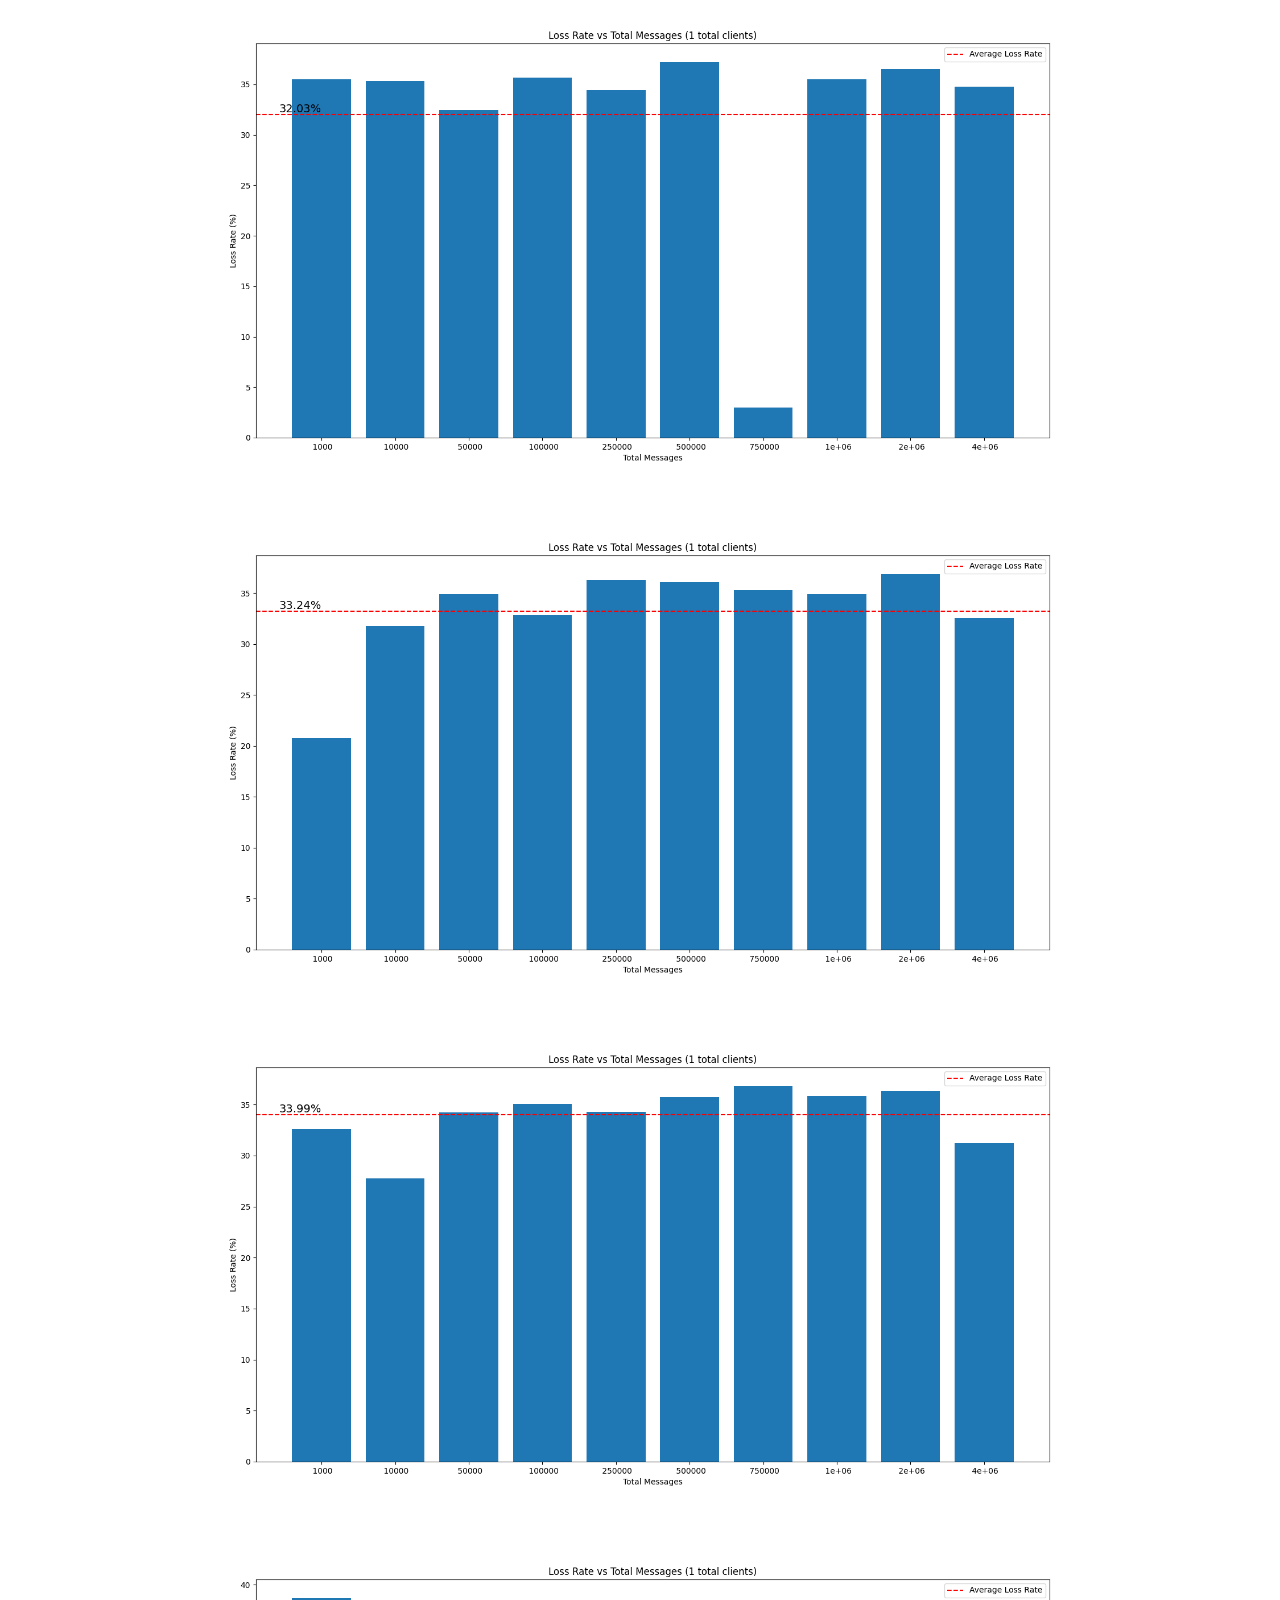
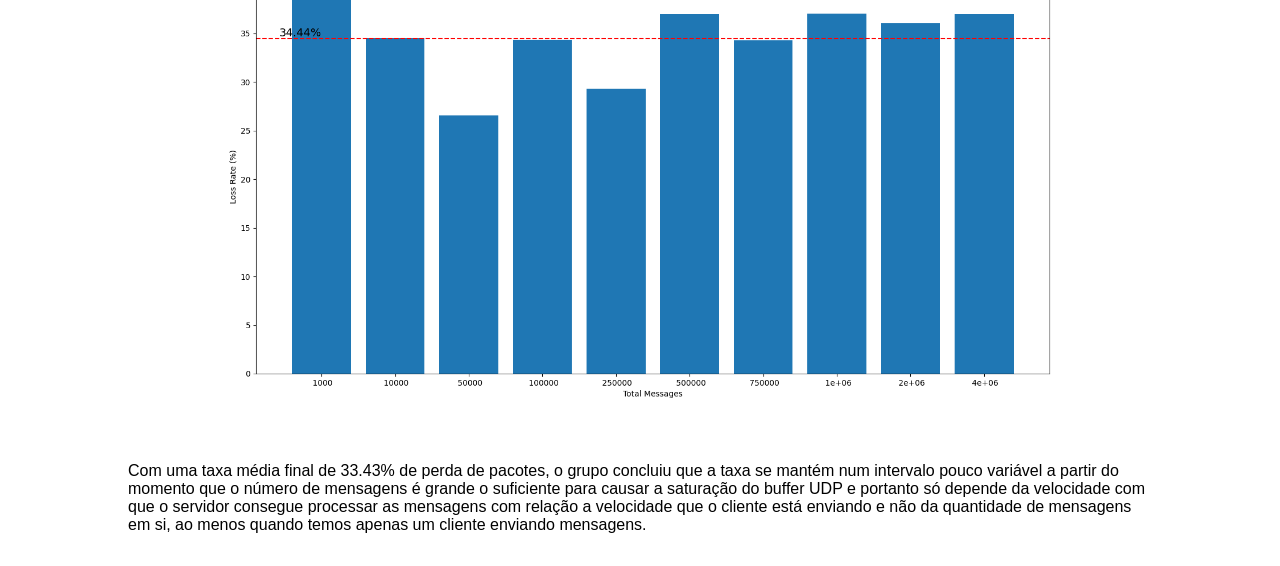
==== commit 384062a0: "fixed one client" ====
--- a/docs/index.html
+++ b/docs/index.html
@@ -224,7 +224,16 @@
         quantidade de mensagens. O objetivo era verificar se a taxa de perda de pacotes aumentava
         com o aumento da quantidade de mensagens. 
         <br><br>
-        Rodamos com um cliente para um intervalo de 1000 a 31000 mensagens com incremento de 3000. O
+        Rodamos com um cliente para um intervalo de 1000 a 4e+06:
+        
+      </p>
+
+      <div class="imgWrapper">
+        <img src="images/totalClients.png"  alt="input teste 1">
+      </div>
+      
+      <p>
+        O
         teste foi repetido 4 vezes e a média de perda de pacotes foi calculada cada vez e anotada 
         nos gráficos:
       </p>
--- a/docs/styles.css
+++ b/docs/styles.css
@@ -61,6 +61,7 @@
   flex-direction: row;
   justify-content: center;
   align-items: center;
+  width: 100%;
 }
 
 .serverImages {
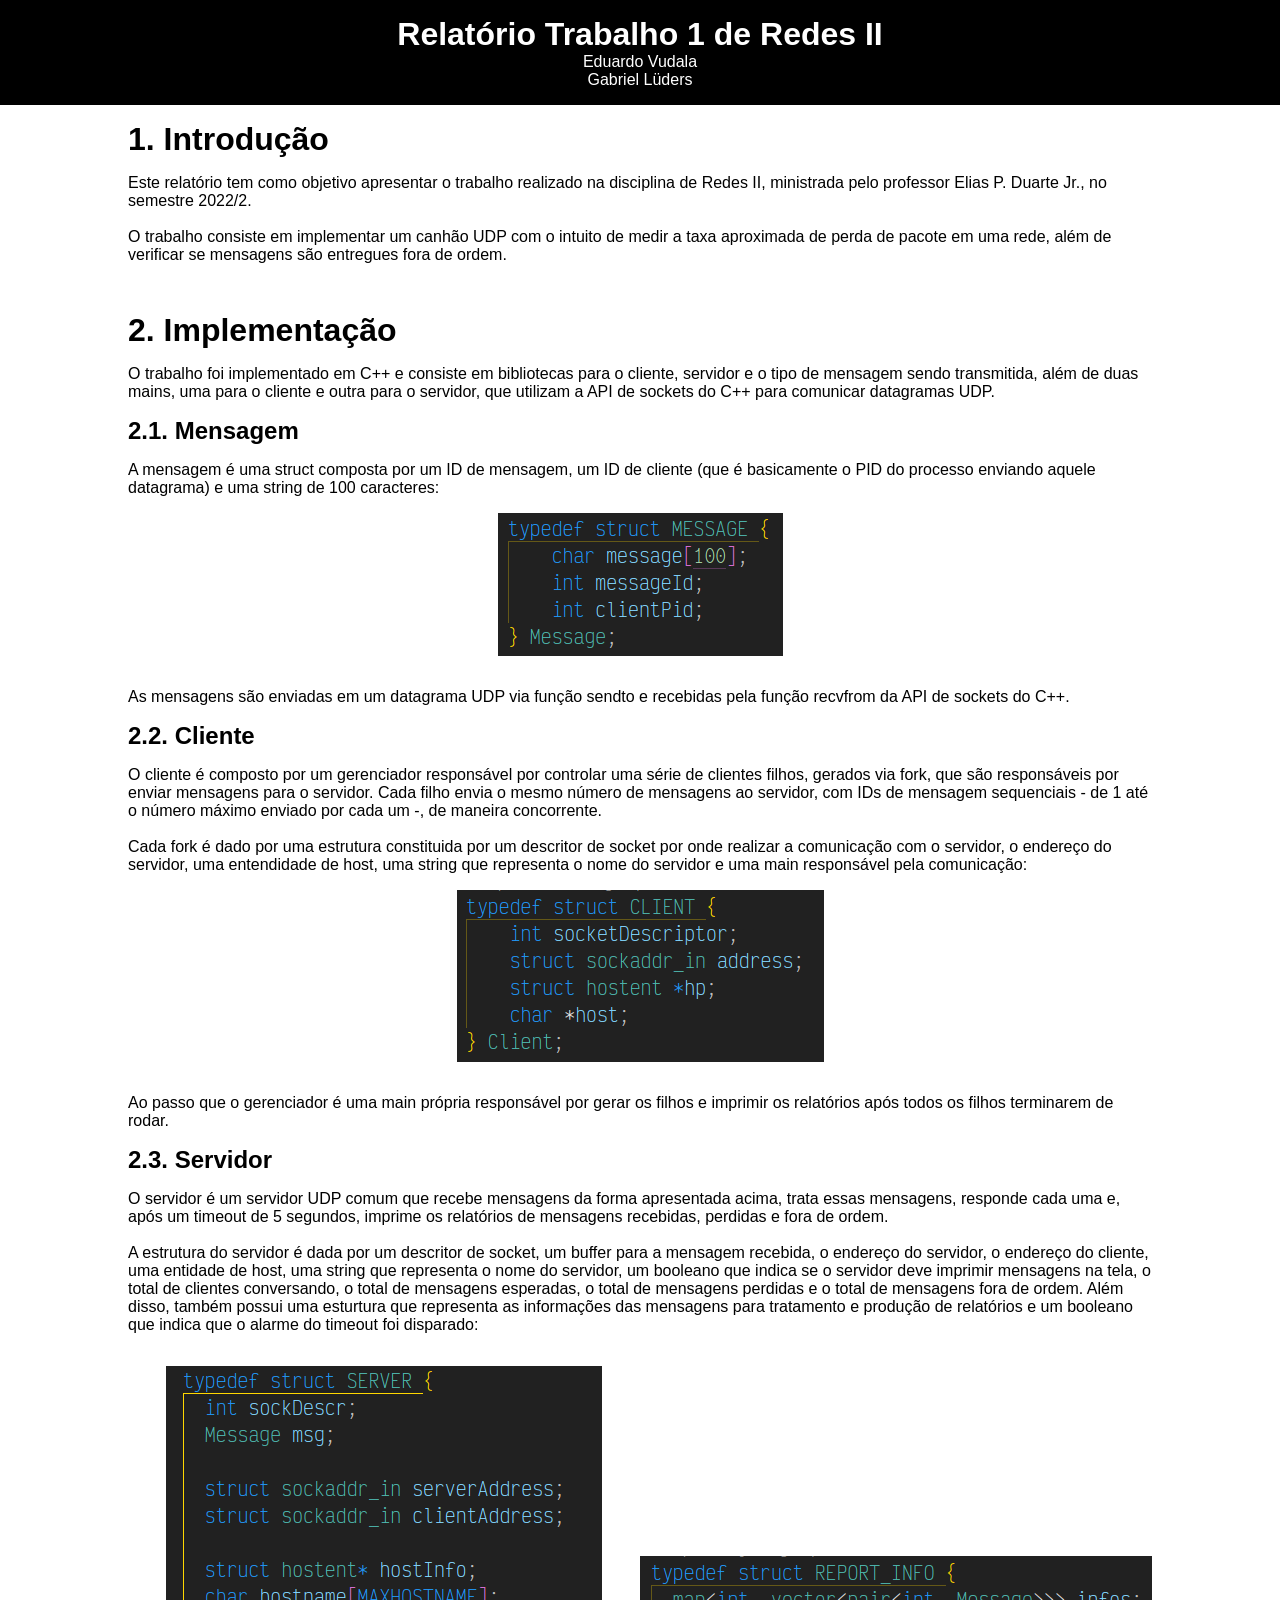
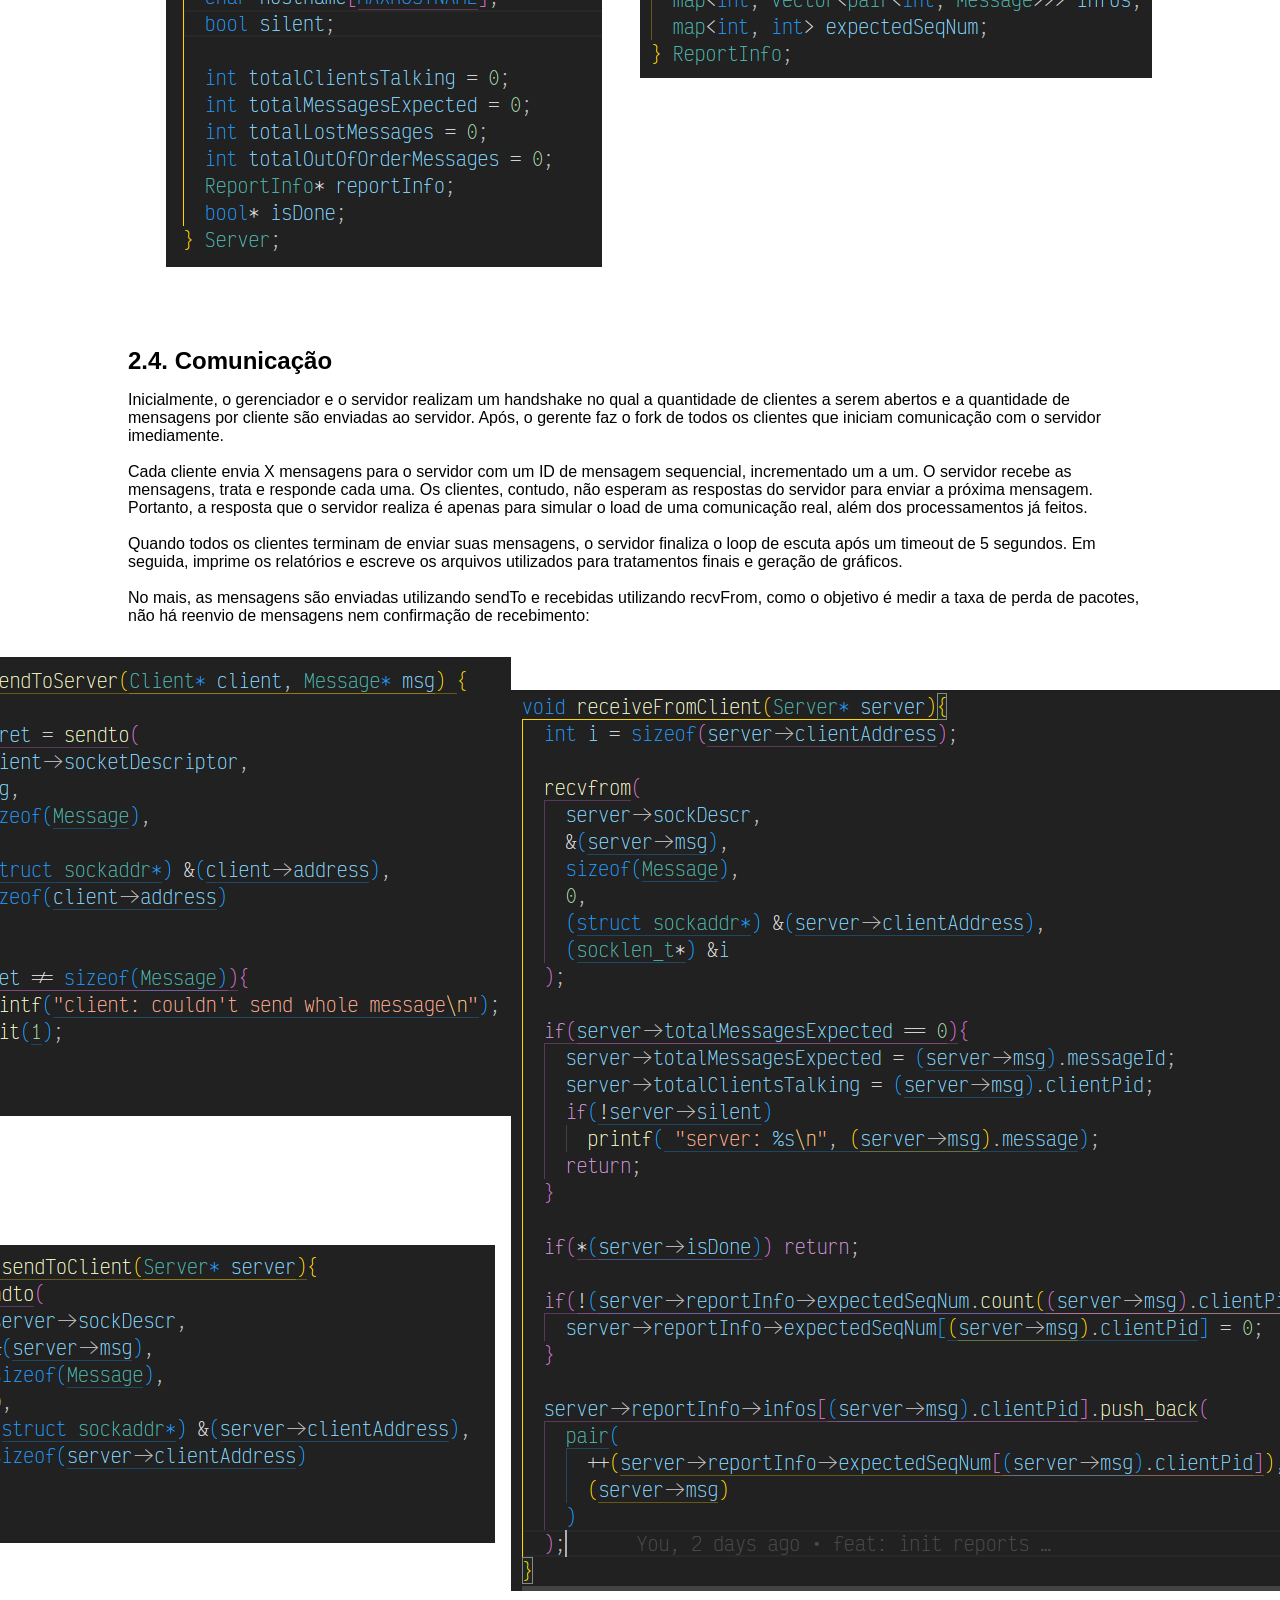
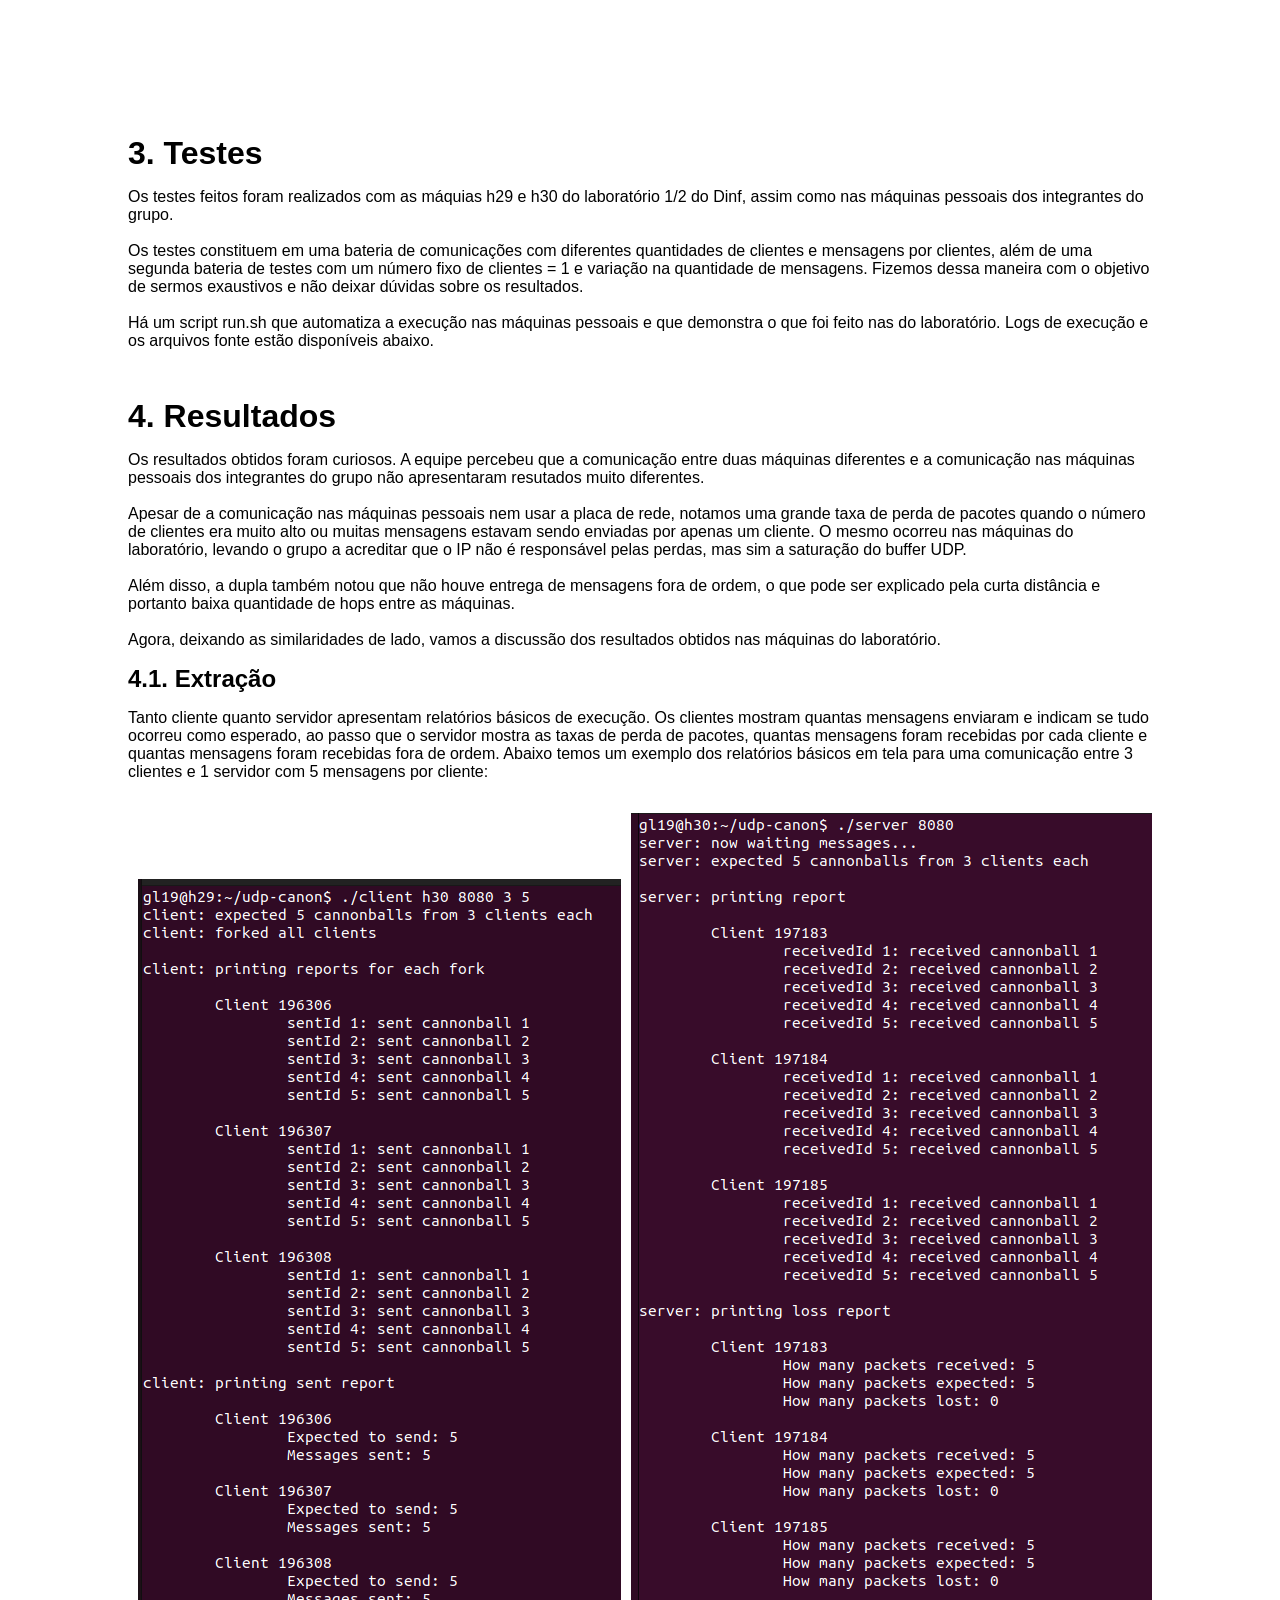
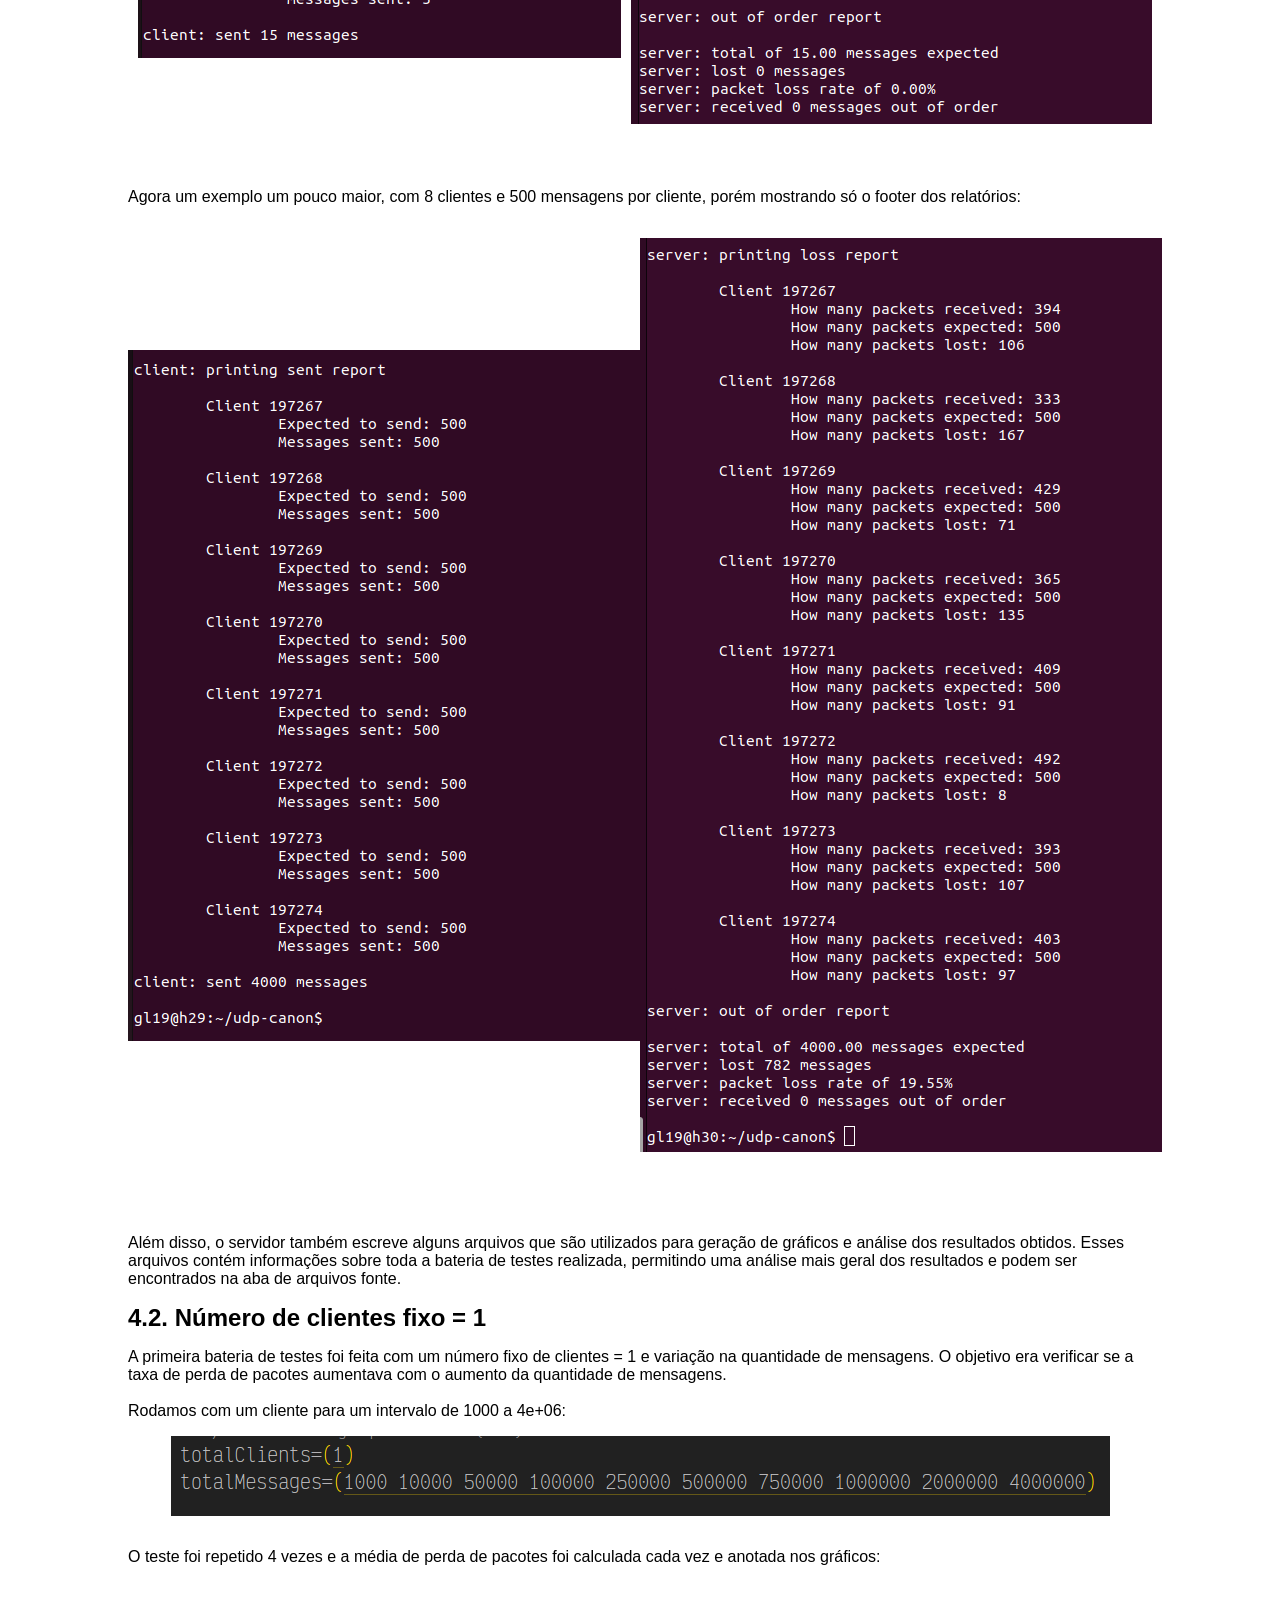
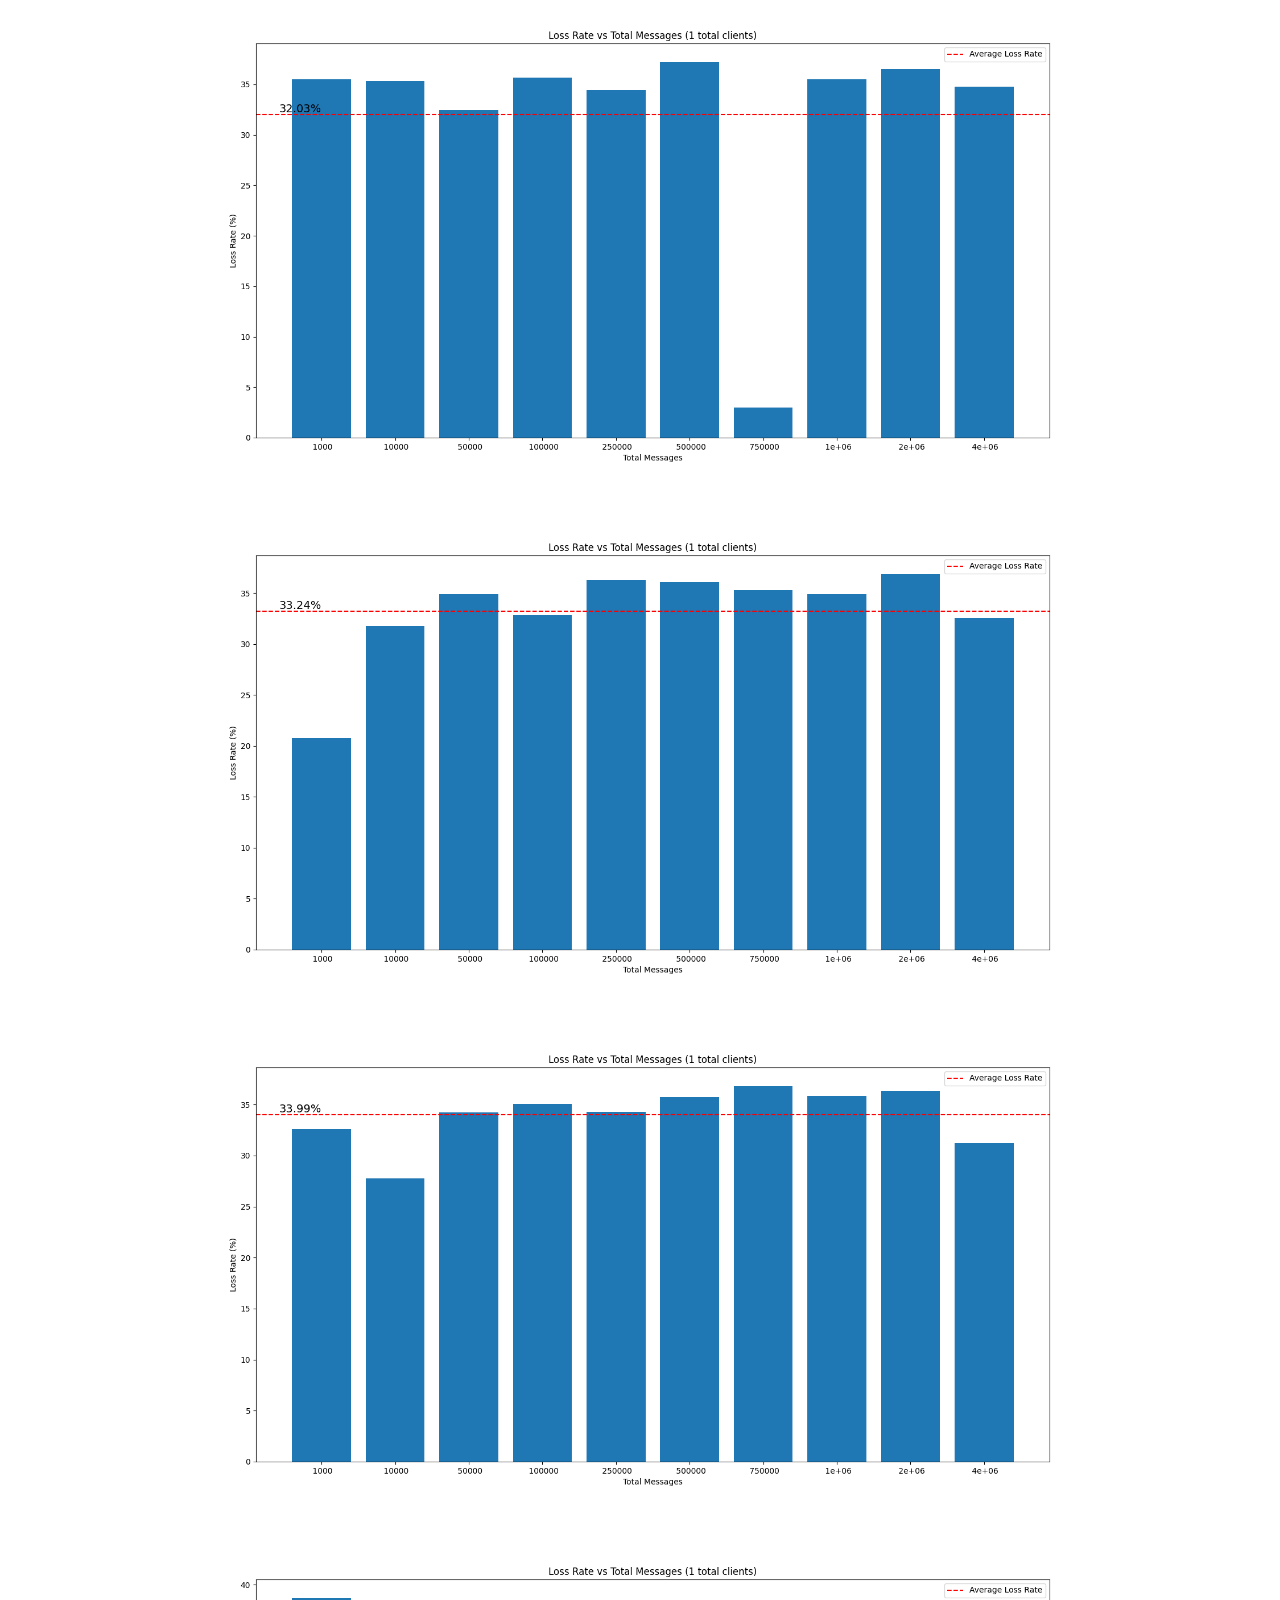
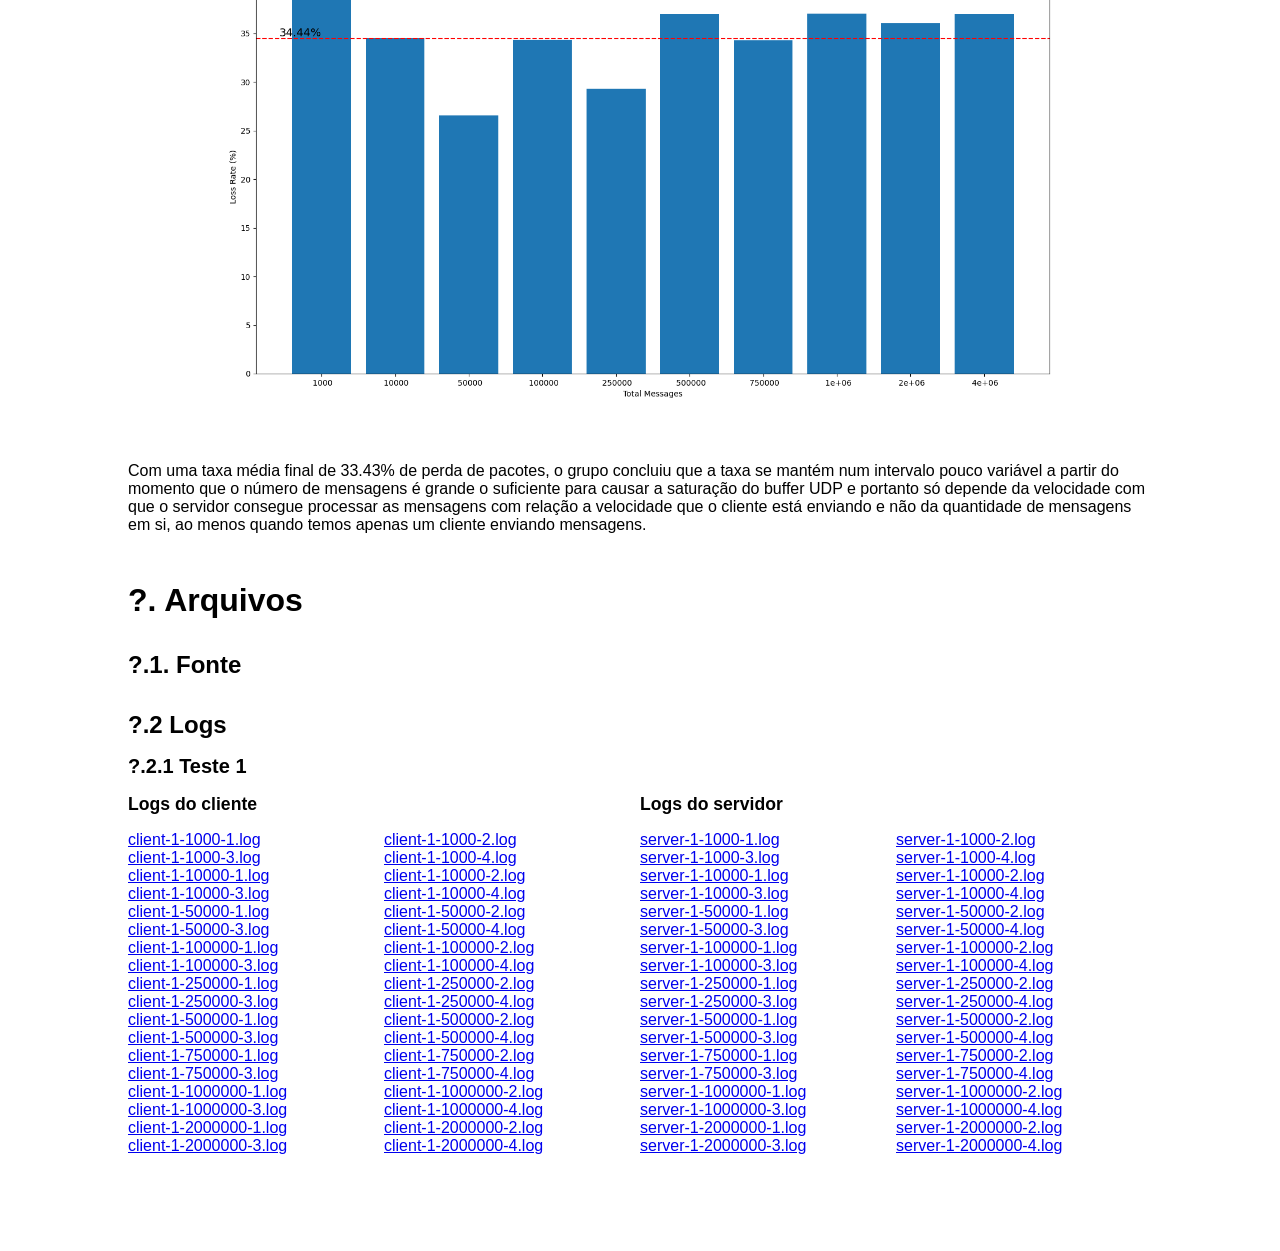
==== commit 58e31cb4: "feat: teste logs" ====
--- a/docs/index.html
+++ b/docs/index.html
@@ -5,6 +5,7 @@
   <meta http-equiv="X-UA-Compatible" content="IE=edge">
   <meta name="viewport" content="width=device-width, initial-scale=1.0">
   <link rel="stylesheet" href="styles.css">
+  <script src="./index.js" defer></script>
   <title>Document</title>
 </head>
 <body>
@@ -253,6 +254,28 @@
         mensagens em si, ao menos quando temos apenas um cliente enviando mensagens.
       </p>
     </div>
+    <div>
+      <h2>?. Arquivos</h2>
+      
+      <h3>?.1. Fonte</h3>
+      <!-- font here -->
+
+      <h3>?.2 Logs</h3>
+
+      <h4>?.2.1 Teste 1</h4>
+      <div id="teste1" class="teste1">
+        <div>
+          <h5>Logs do cliente</h5>
+          <div id="clientLogs1" class="logs">
+          </div>
+        </div>
+        <div>
+          <h5>Logs do servidor</h5>
+          <div id="serverLogs1" class="logs">
+          </div>
+      </div>
+      </div>
+    </div>
   </section>
 </body>
 </html>
--- a/docs/styles.css
+++ b/docs/styles.css
@@ -54,6 +54,10 @@
 section div h3 {
   font-size: 1.5rem;
   padding: 1rem 0;
+}
+
+section div h4 {
+  font-size: 1.25rem;
 }
 
 .imgWrapper {
@@ -113,4 +117,27 @@
 .graphs img {
   width: 100%;
   height: 100%;
+}
+
+.teste1 {
+  width: 100%;
+  display: flex;
+  flex-direction: row;
+
+  padding: 0;
+}
+
+.teste1 a {
+  width: auto;
+}
+
+.logs {
+  display: grid;
+  grid-template-columns: repeat(2, 1fr);
+
+  width: 100%;
+}
+
+h5 {
+  font-size: 1.1rem;
 }
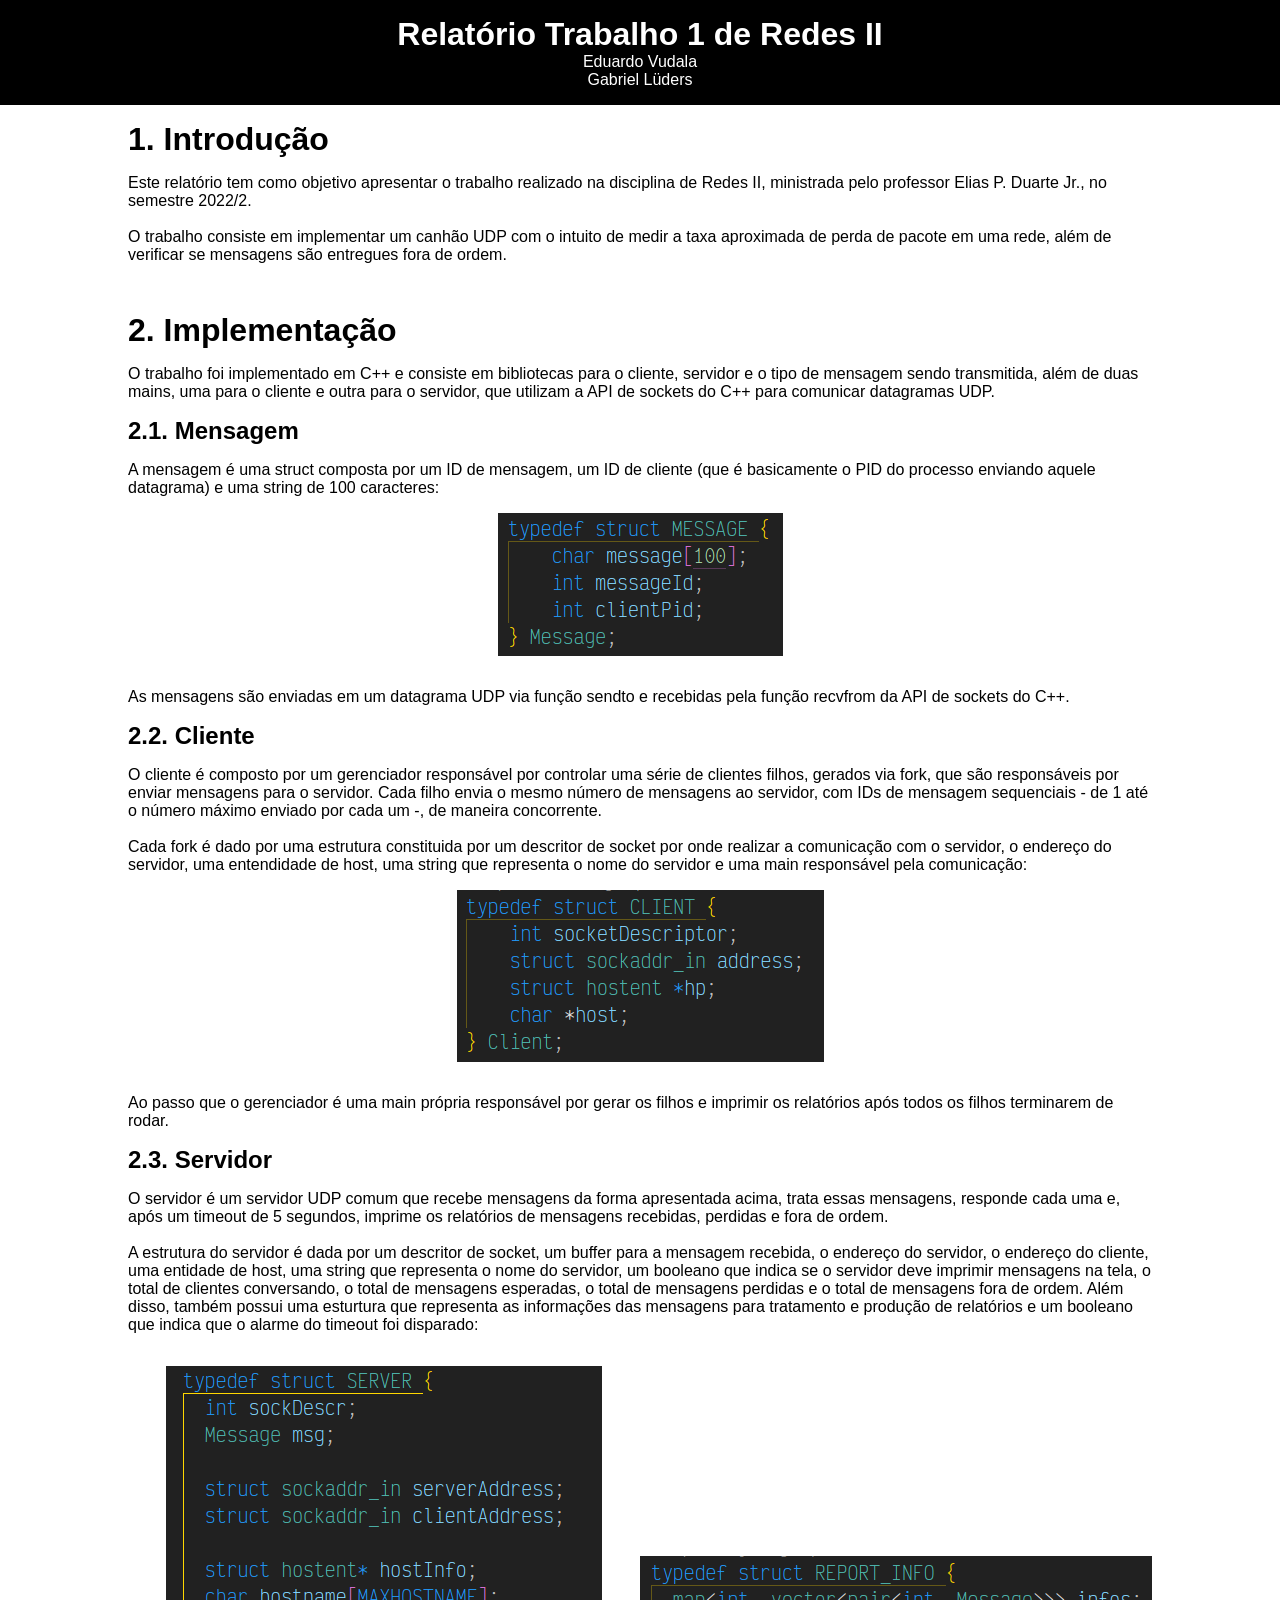
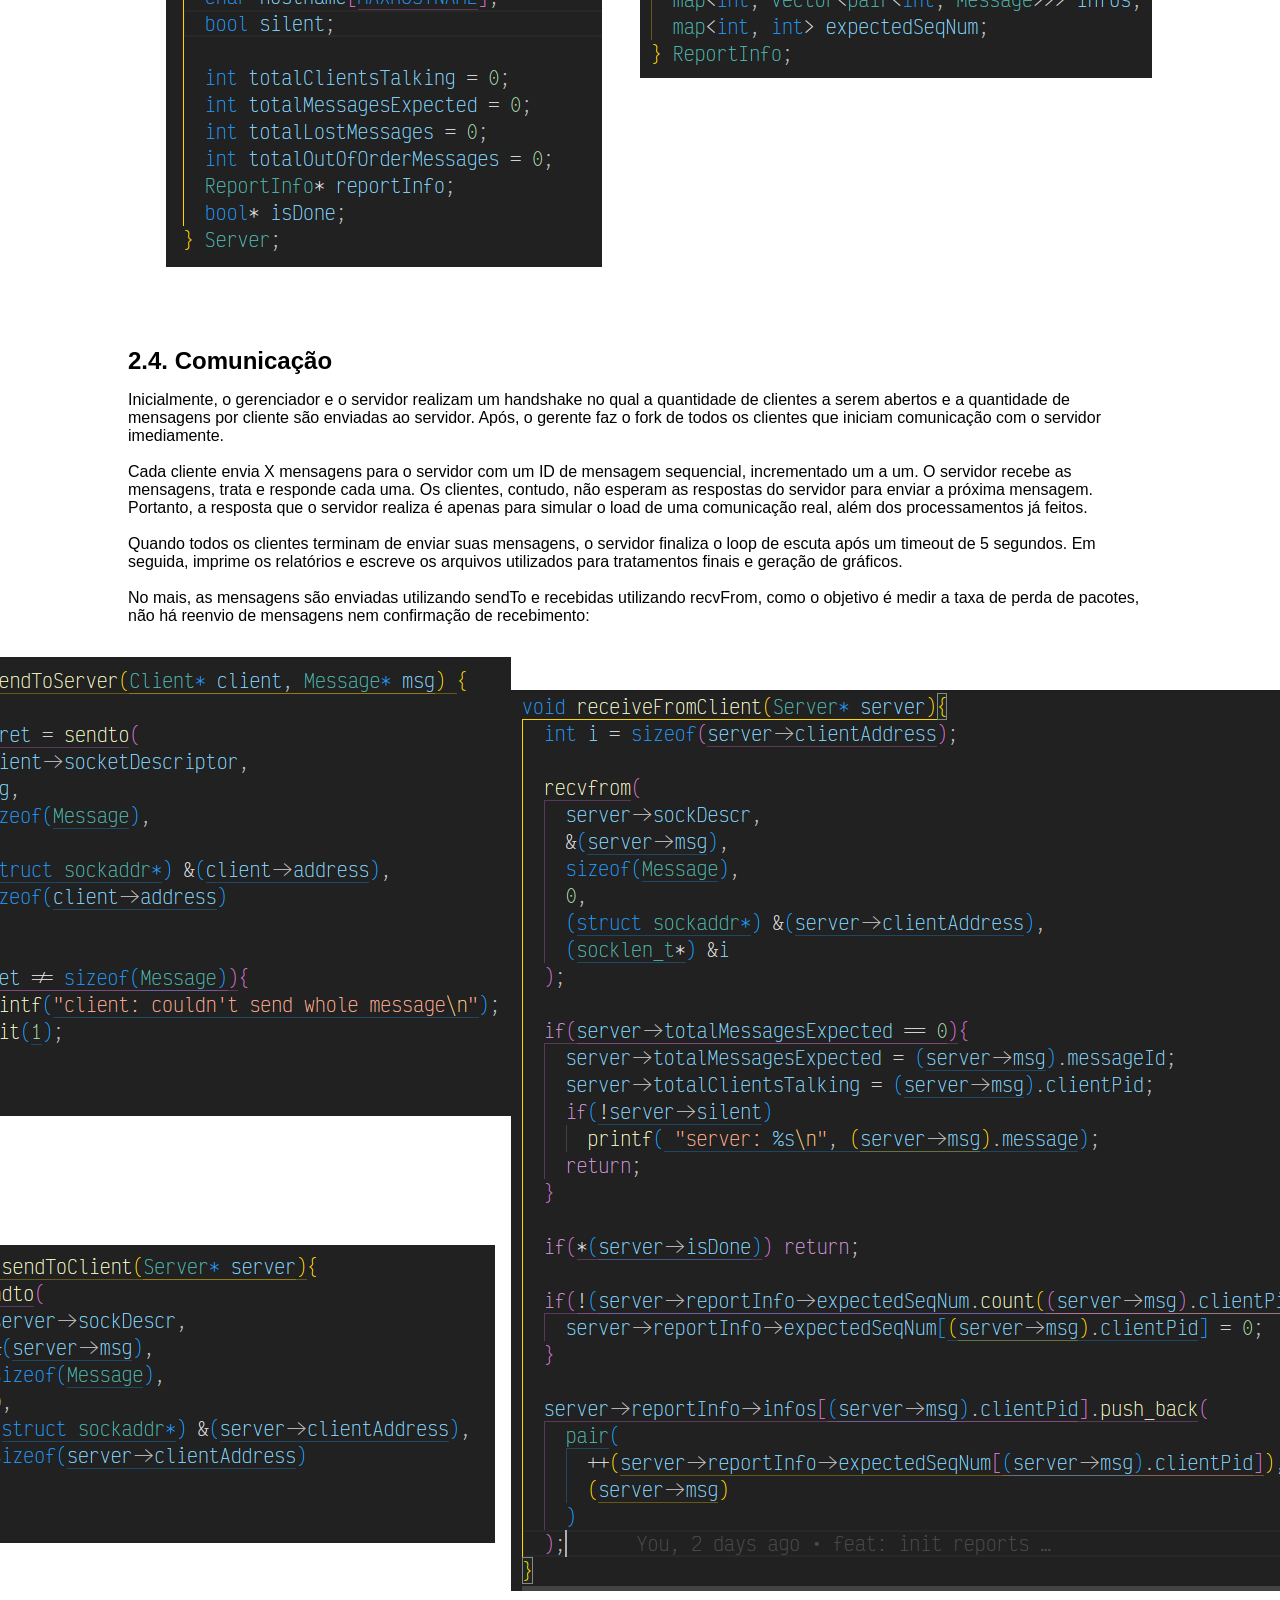
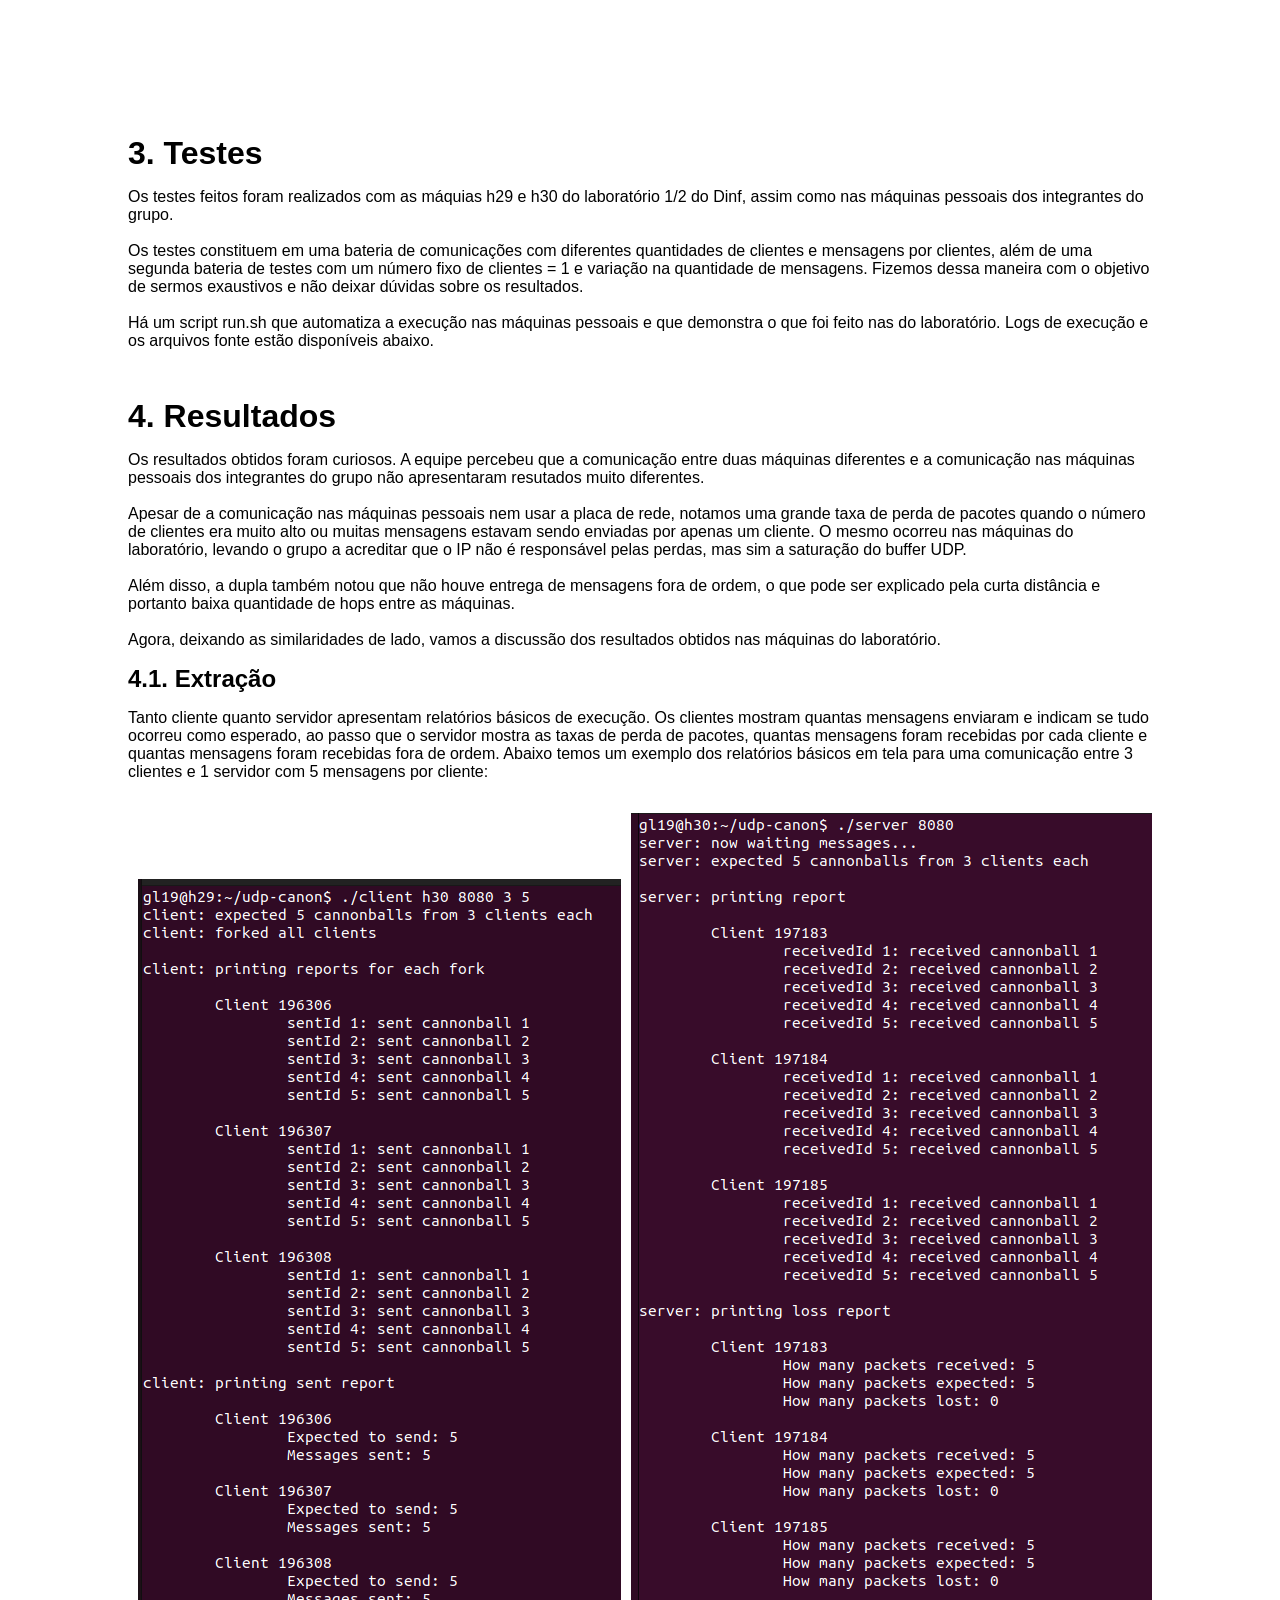
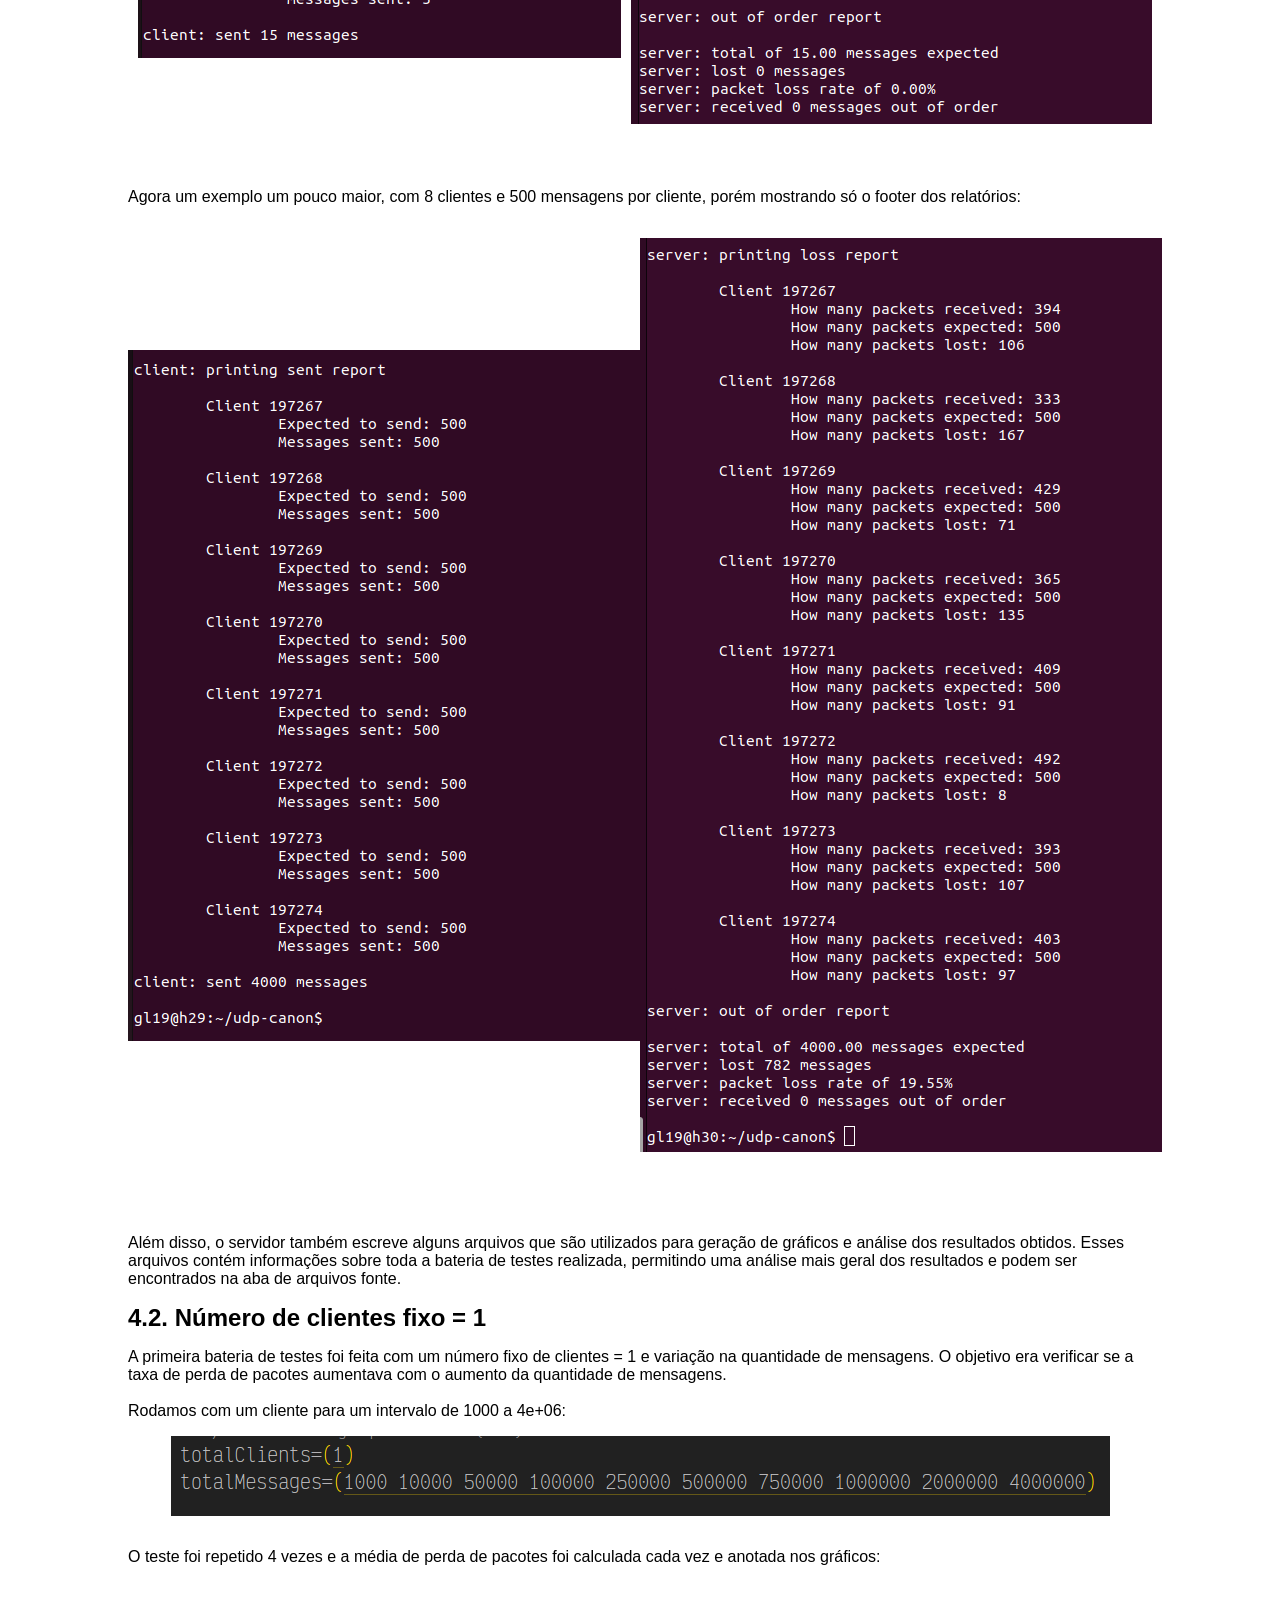
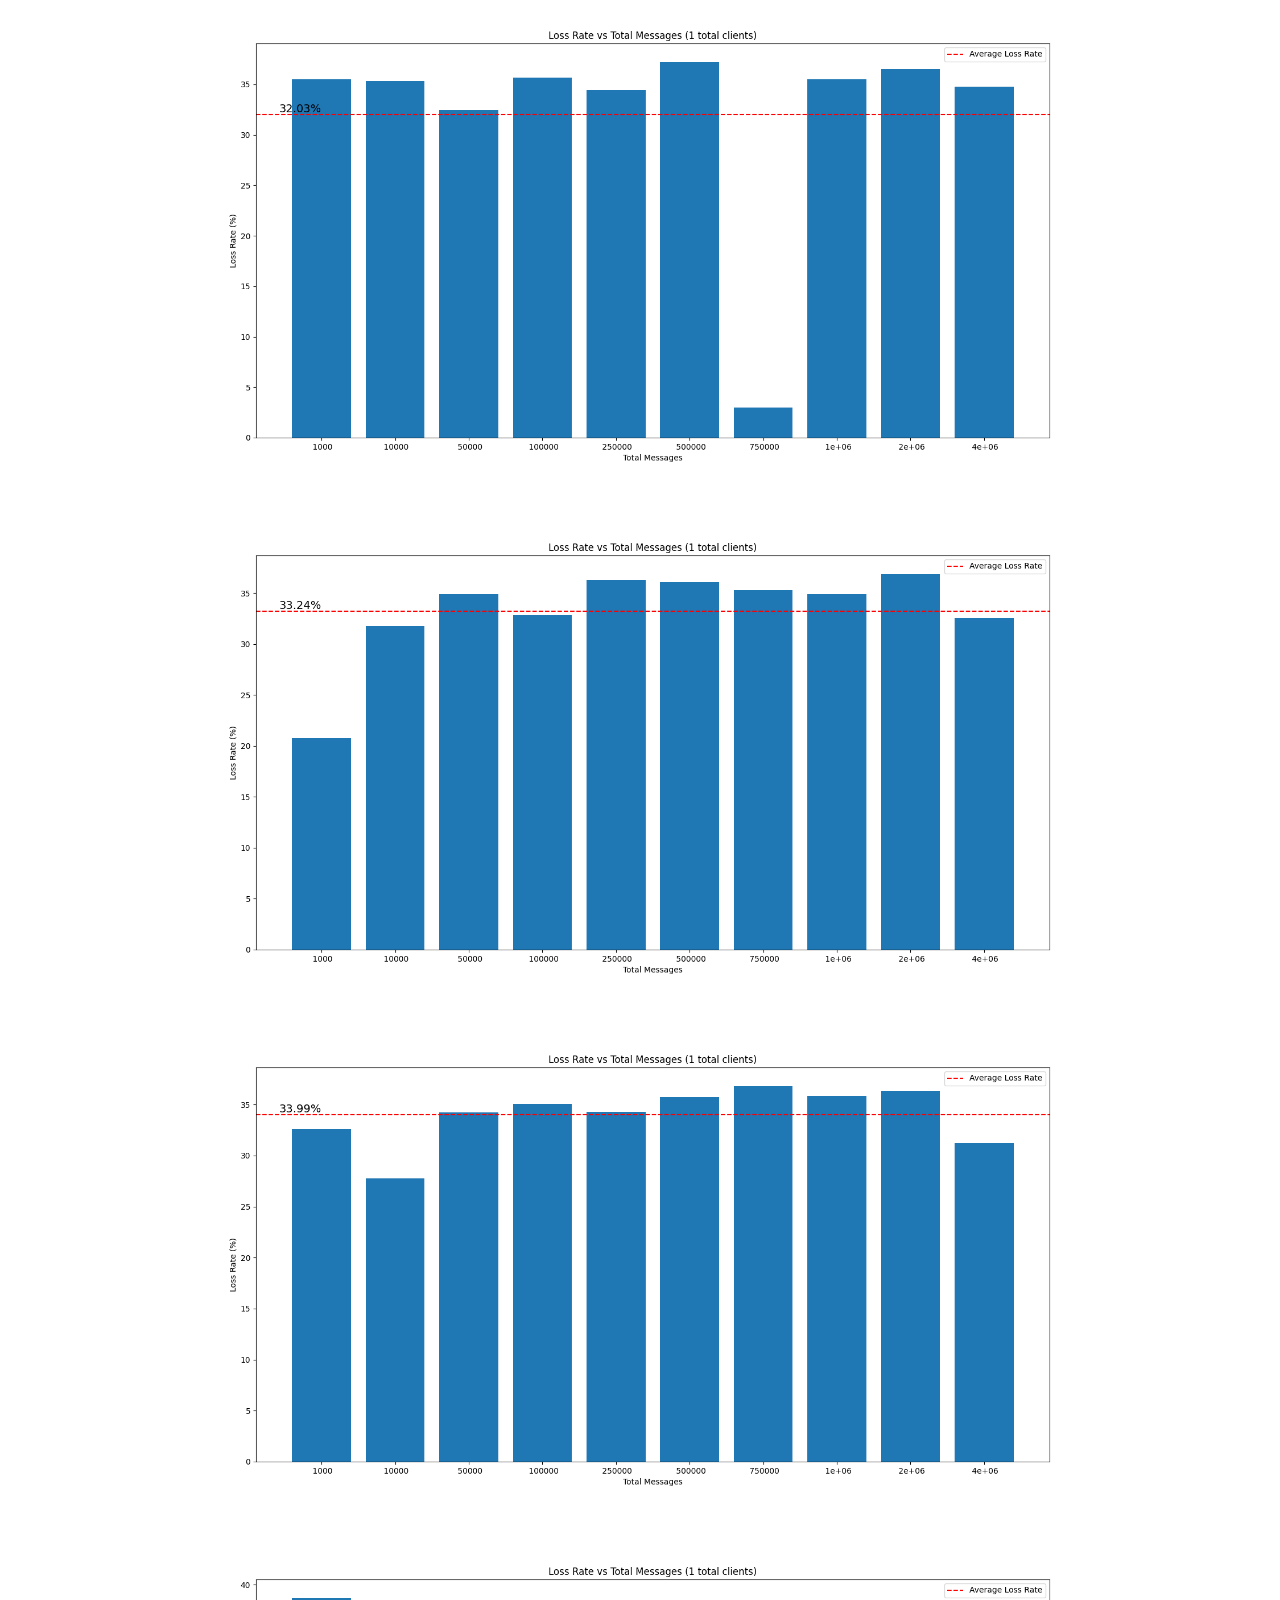
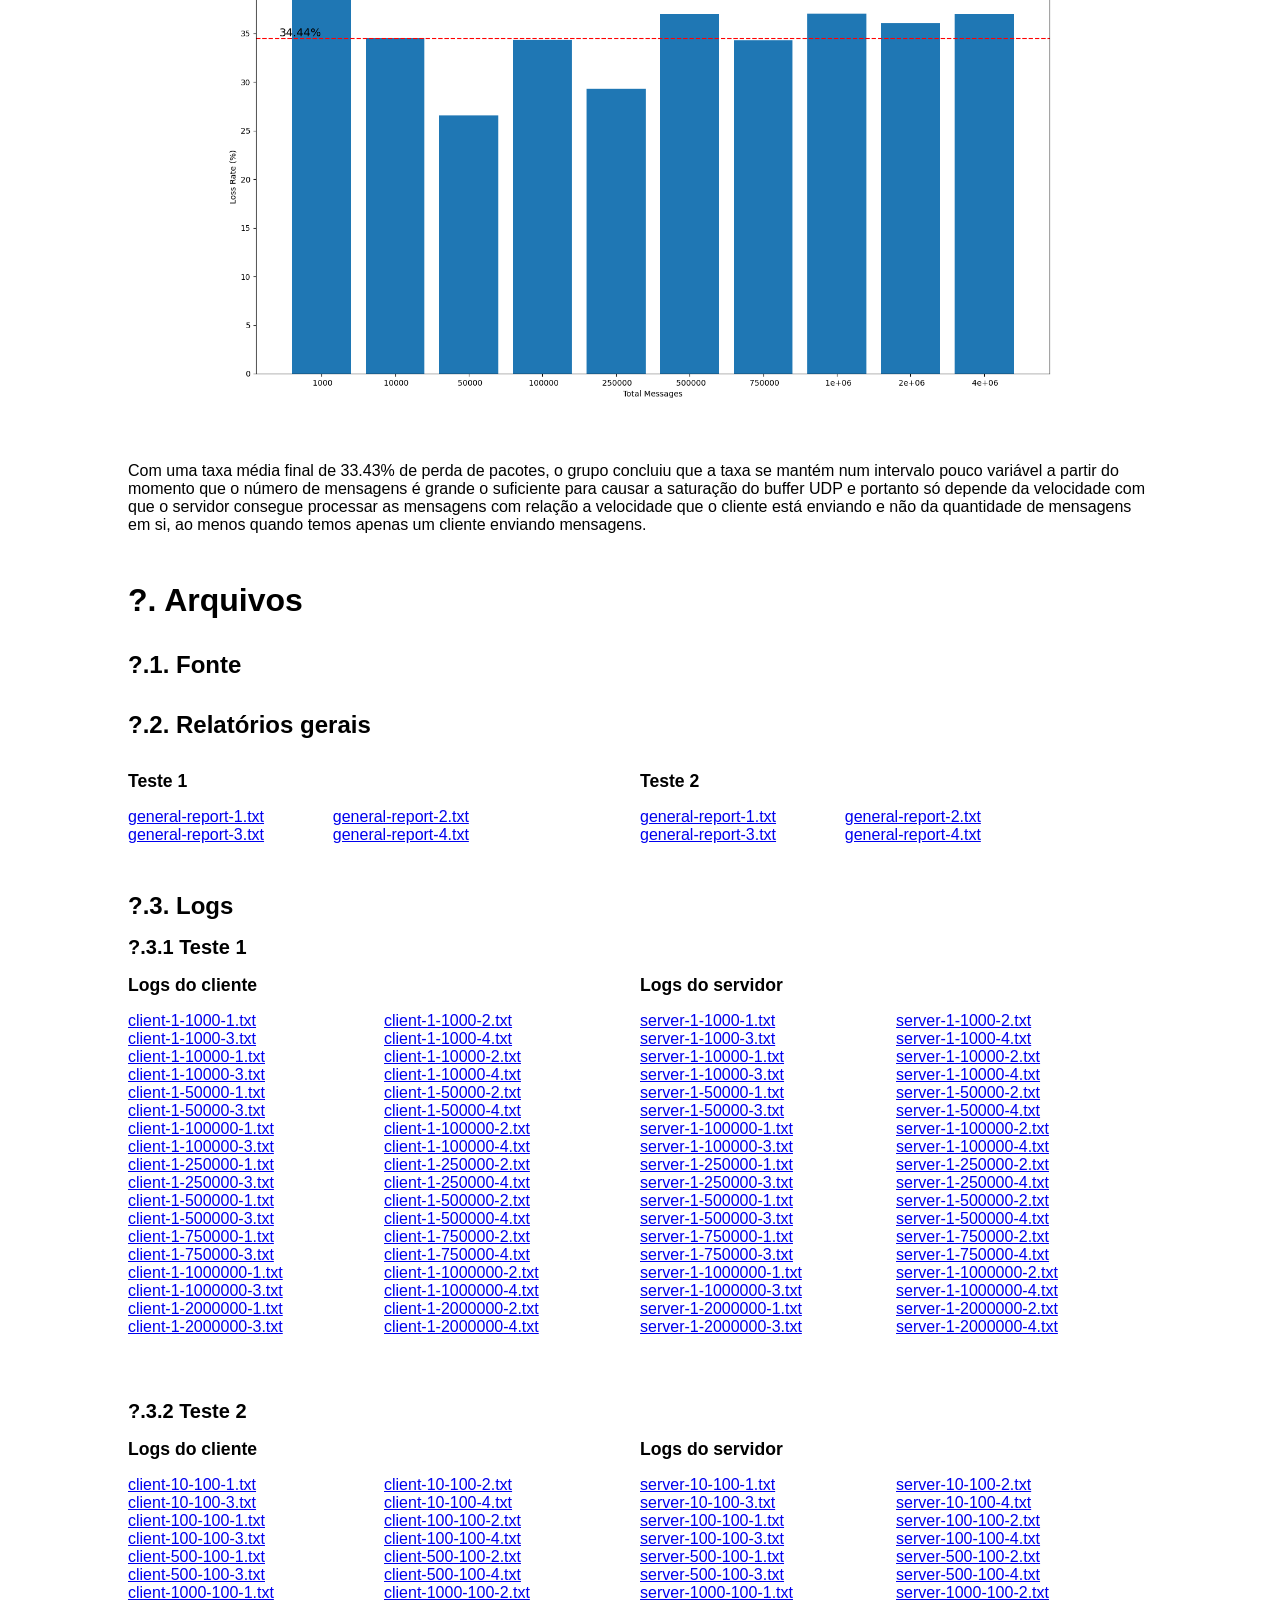
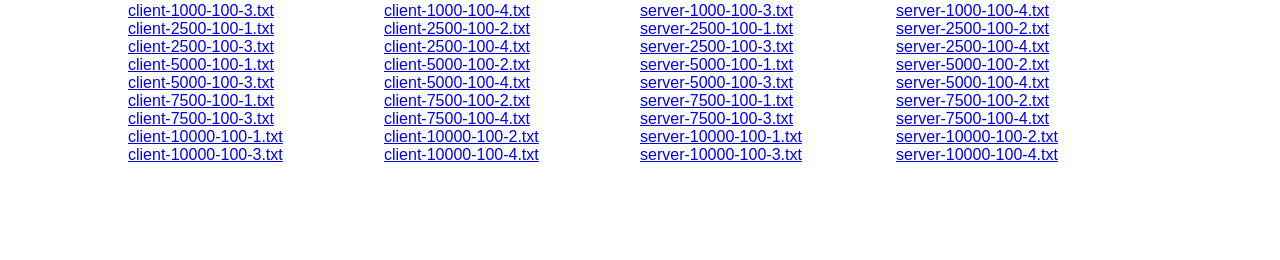
==== commit cbfd9273: "feat: changed everything to .txt" ====
--- a/docs/index.html
+++ b/docs/index.html
@@ -260,9 +260,23 @@
       <h3>?.1. Fonte</h3>
       <!-- font here -->
 
-      <h3>?.2 Logs</h3>
-
-      <h4>?.2.1 Teste 1</h4>
+      <h3>?.2. Relatórios gerais</h3>
+      <div id="report" class="report">
+        <div>
+          <h5>Teste 1</h5>
+          <div id="report1" class="report">
+          </div>
+        </div>
+        <div>
+          <h5>Teste 2</h5>
+          <div id="report2" class="report">
+          </div>
+        </div>
+      </div>
+
+      <h3>?.3. Logs</h3>
+
+      <h4>?.3.1 Teste 1</h4>
       <div id="teste1" class="teste1">
         <div>
           <h5>Logs do cliente</h5>
@@ -273,7 +287,21 @@
           <h5>Logs do servidor</h5>
           <div id="serverLogs1" class="logs">
           </div>
-      </div>
+        </div>
+      </div>
+
+      <h4>?.3.2 Teste 2</h4>
+      <div id="teste1" class="teste1">
+        <div>
+          <h5>Logs do cliente</h5>
+          <div id="clientLogs2" class="logs">
+          </div>
+        </div>
+        <div>
+          <h5>Logs do servidor</h5>
+          <div id="serverLogs2" class="logs">
+          </div>
+        </div>
       </div>
     </div>
   </section>
--- a/docs/styles.css
+++ b/docs/styles.css
@@ -140,4 +140,21 @@
 
 h5 {
   font-size: 1.1rem;
+}
+
+.report {
+  display: grid;
+  grid-template-columns: 1fr 1fr;
+  padding: 0;
+  margin-bottom: 1rem;
+
+  width: 100%;
+}
+
+.report div {
+  padding: 0;
+}
+
+.report h5 {
+  padding: 1rem 0;
 }
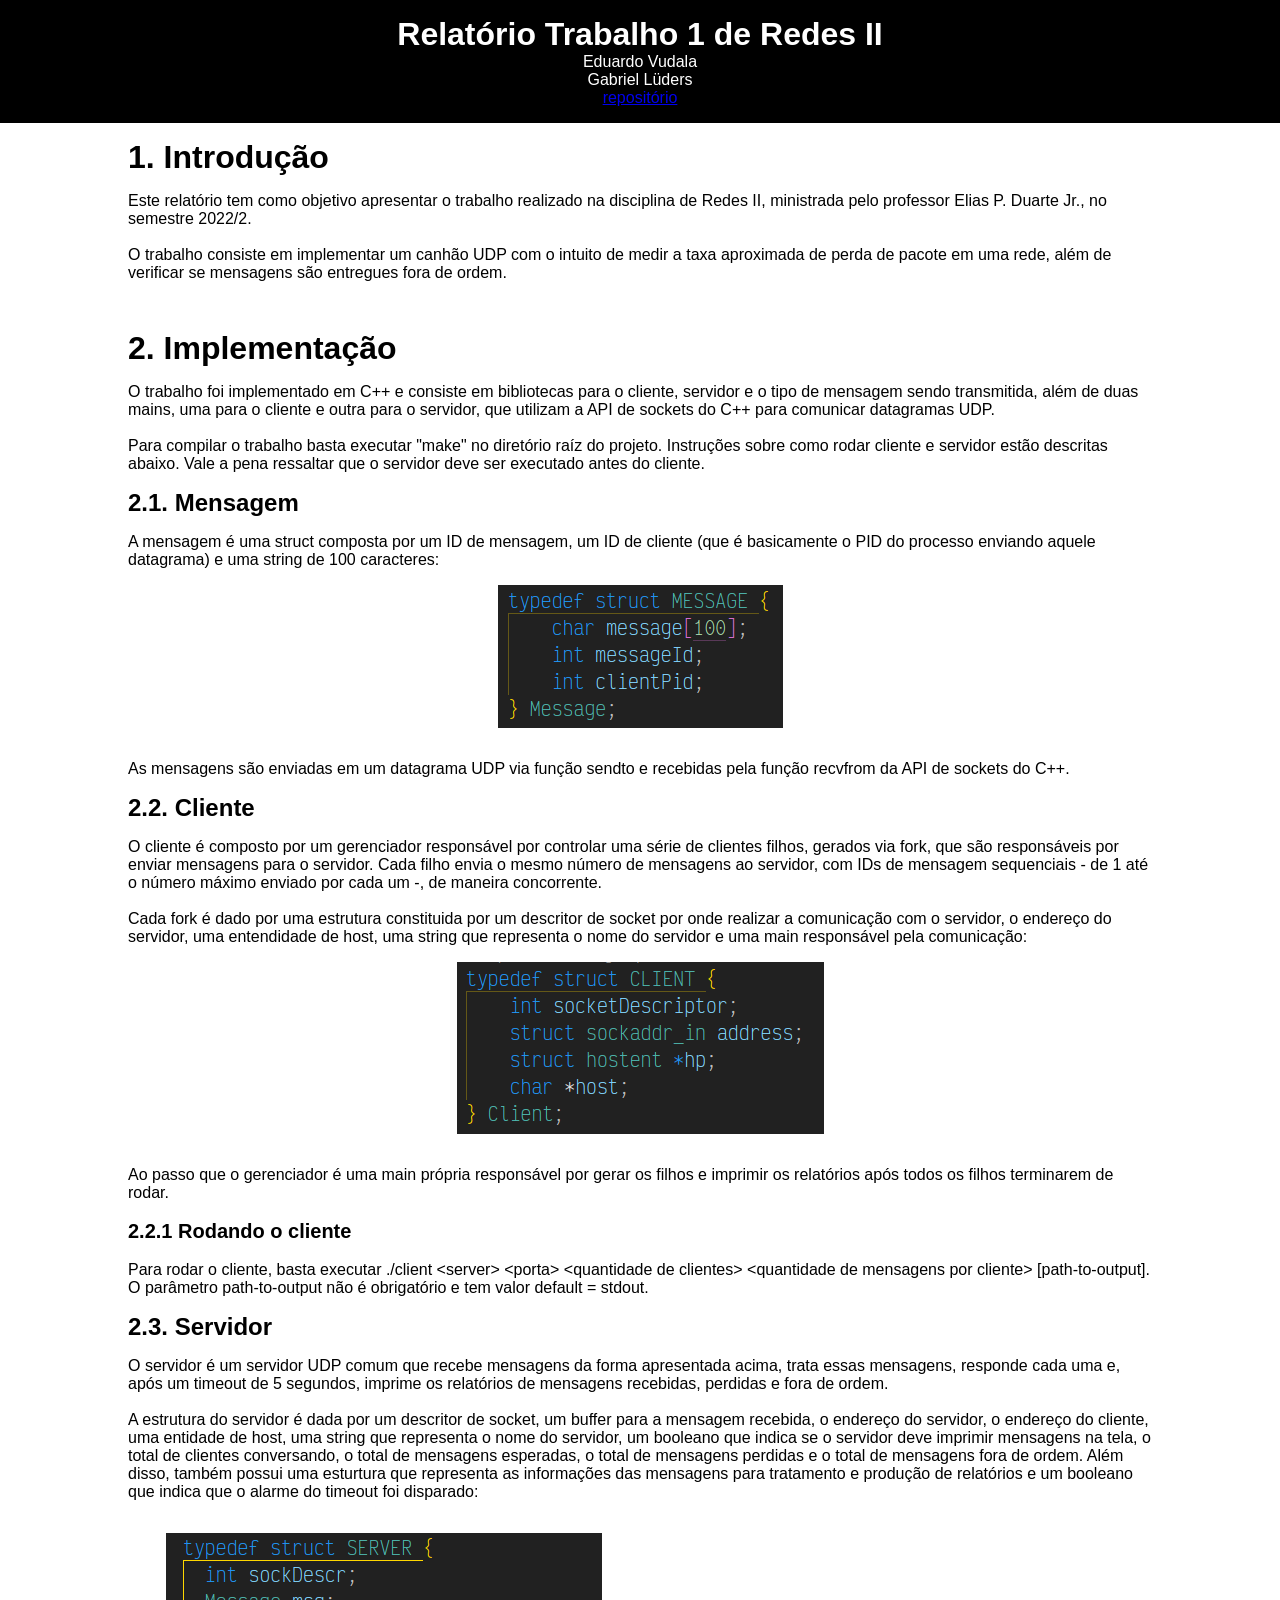
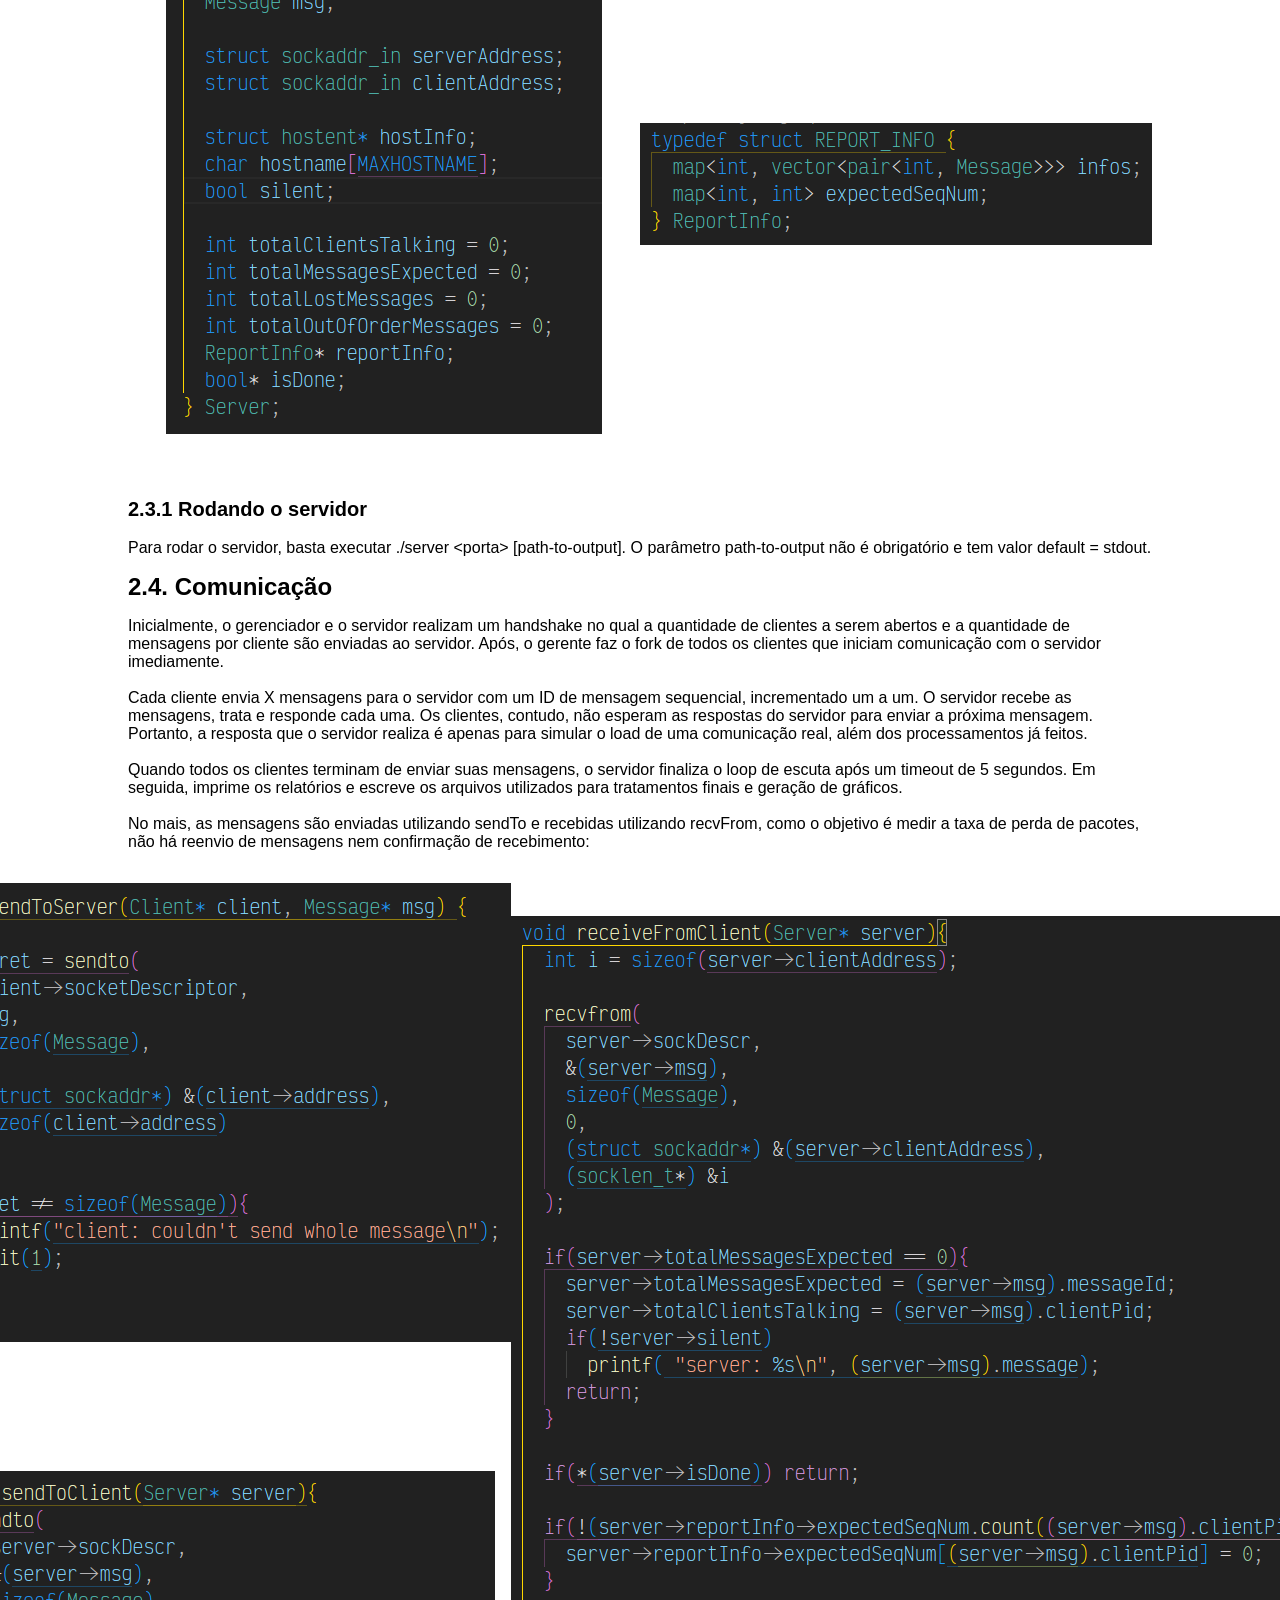
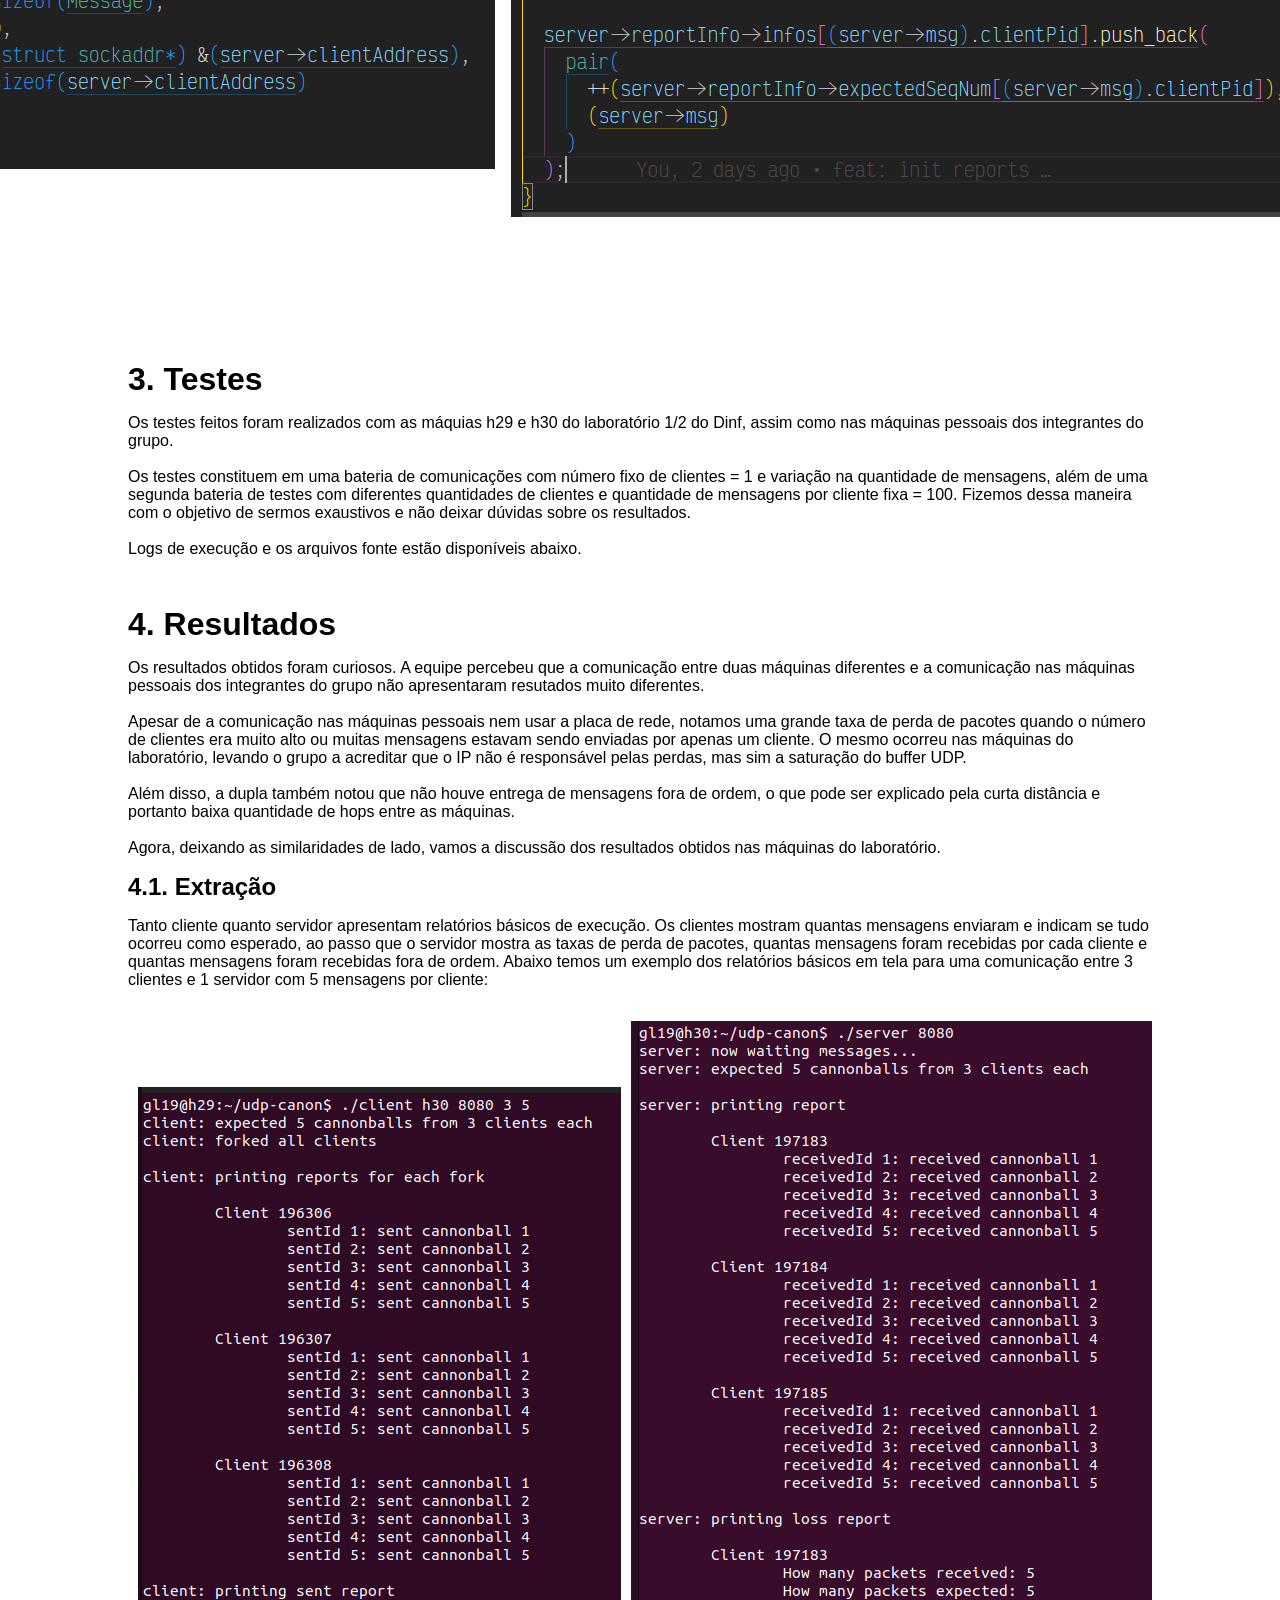
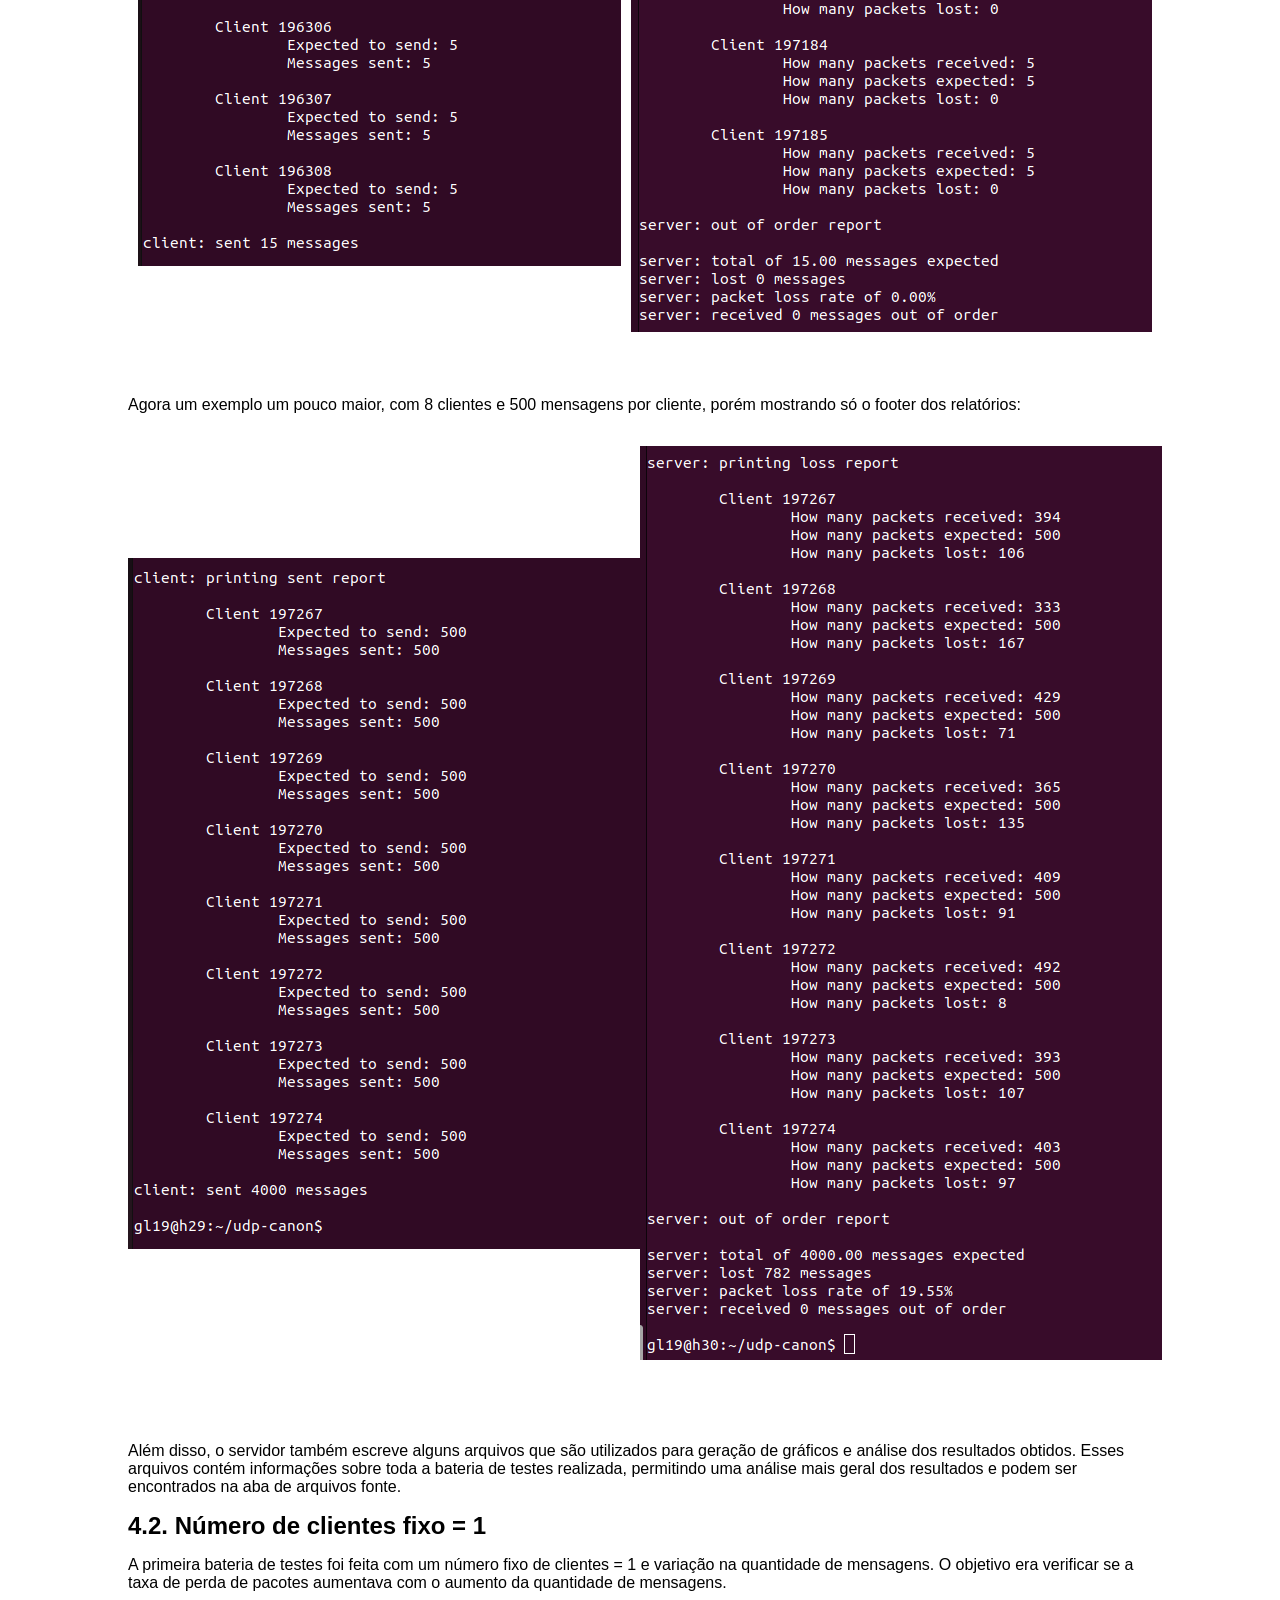
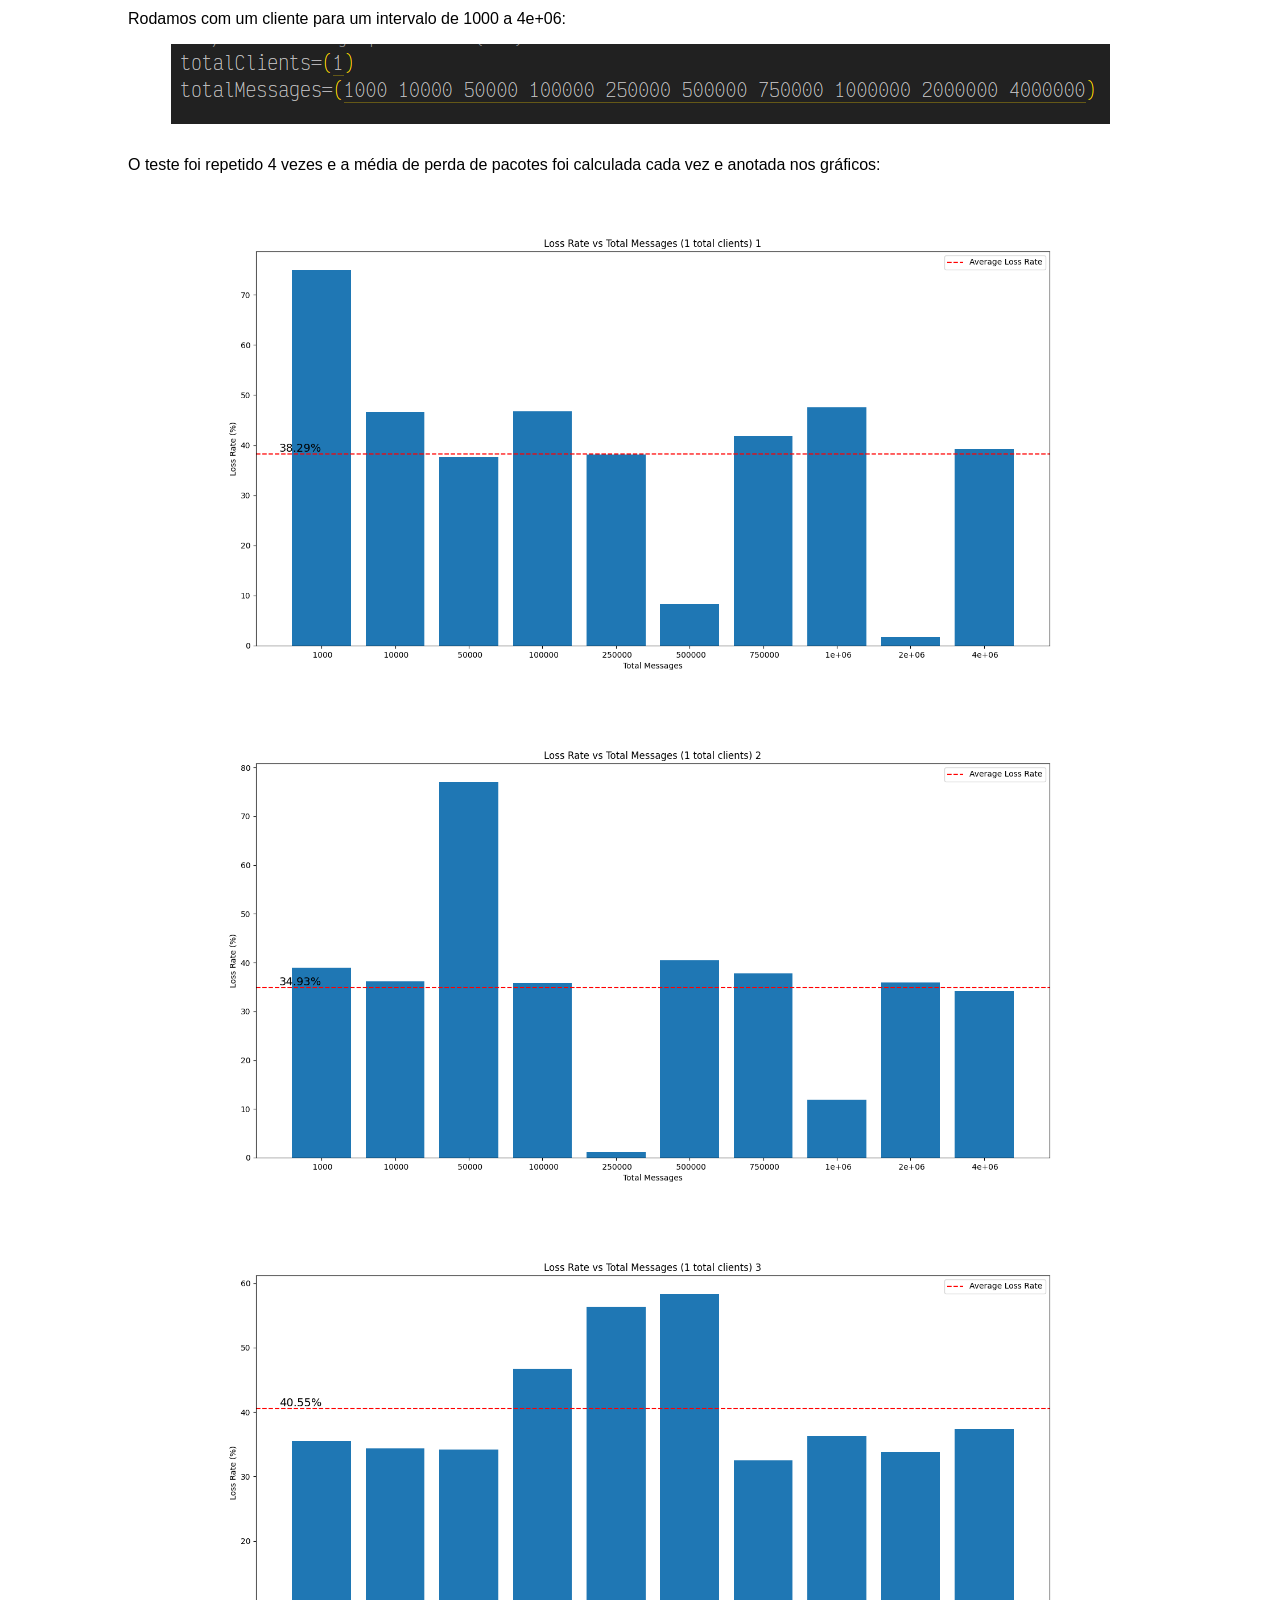
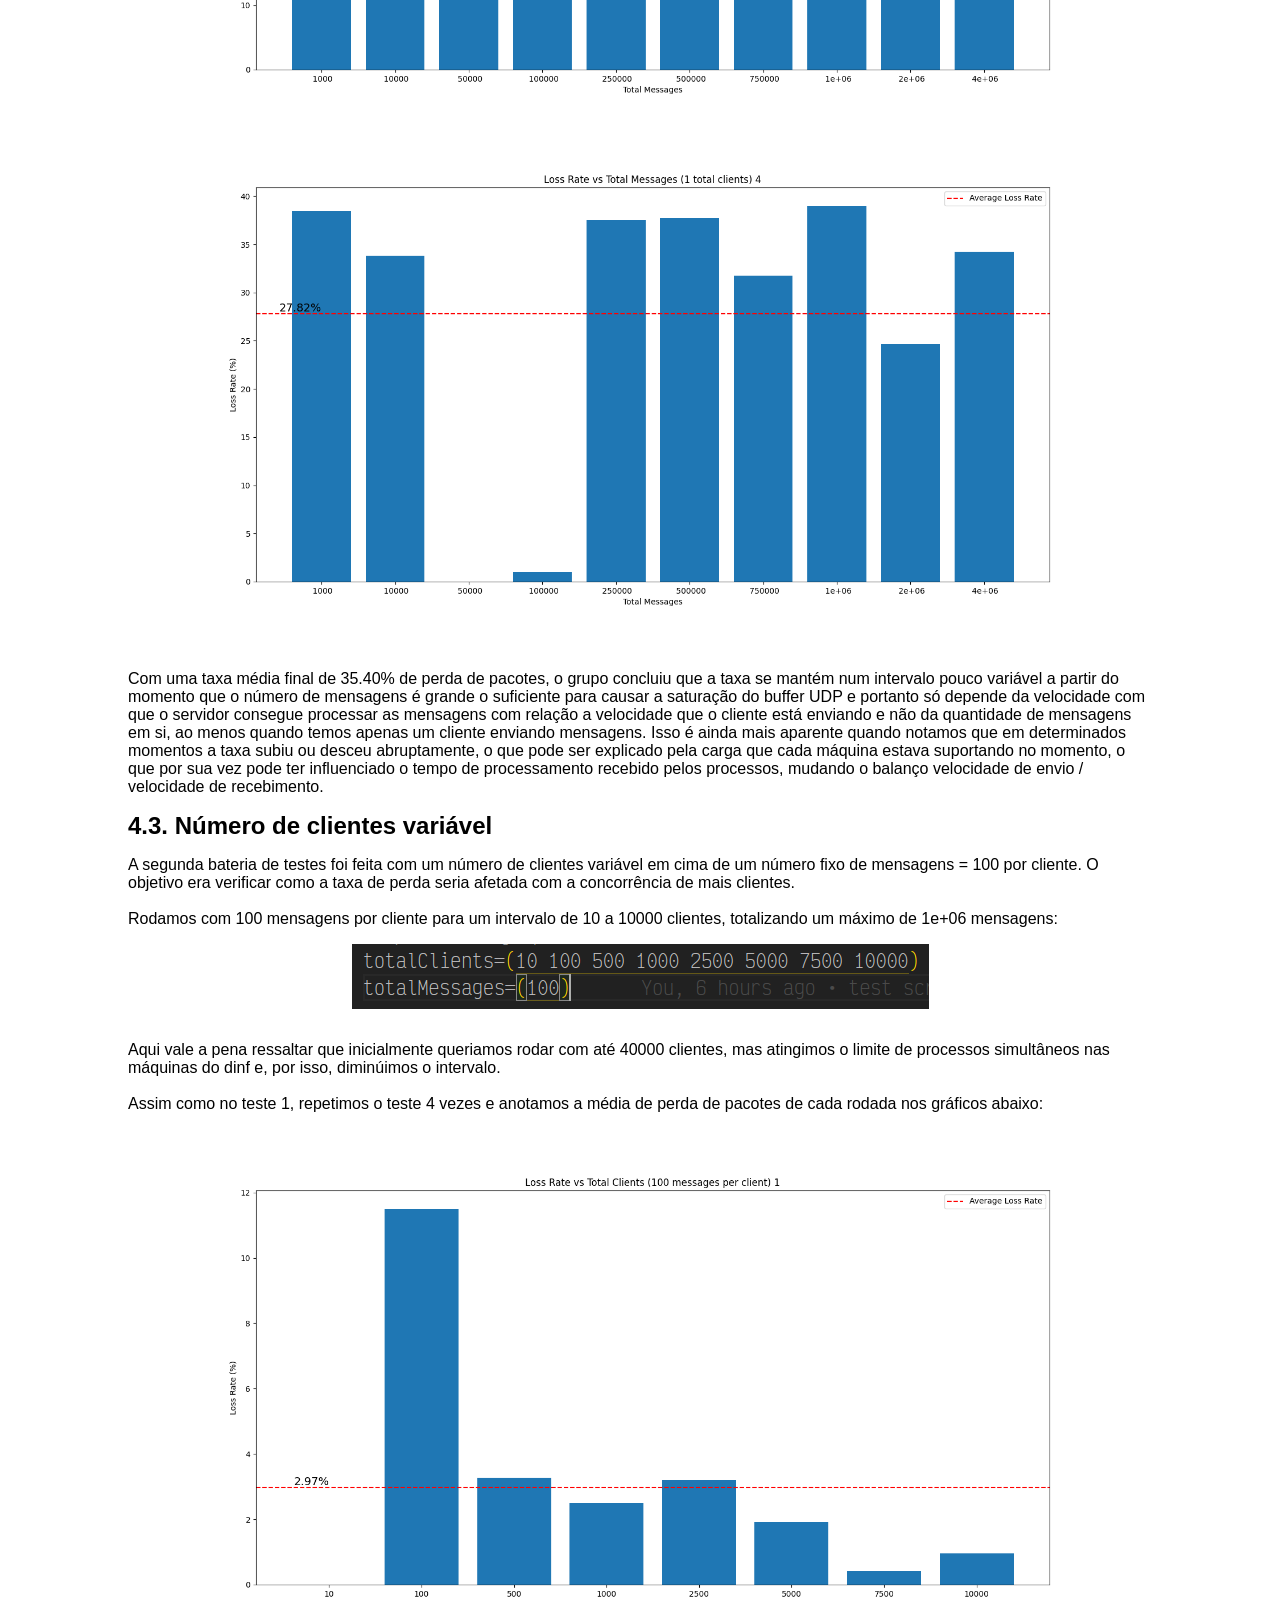
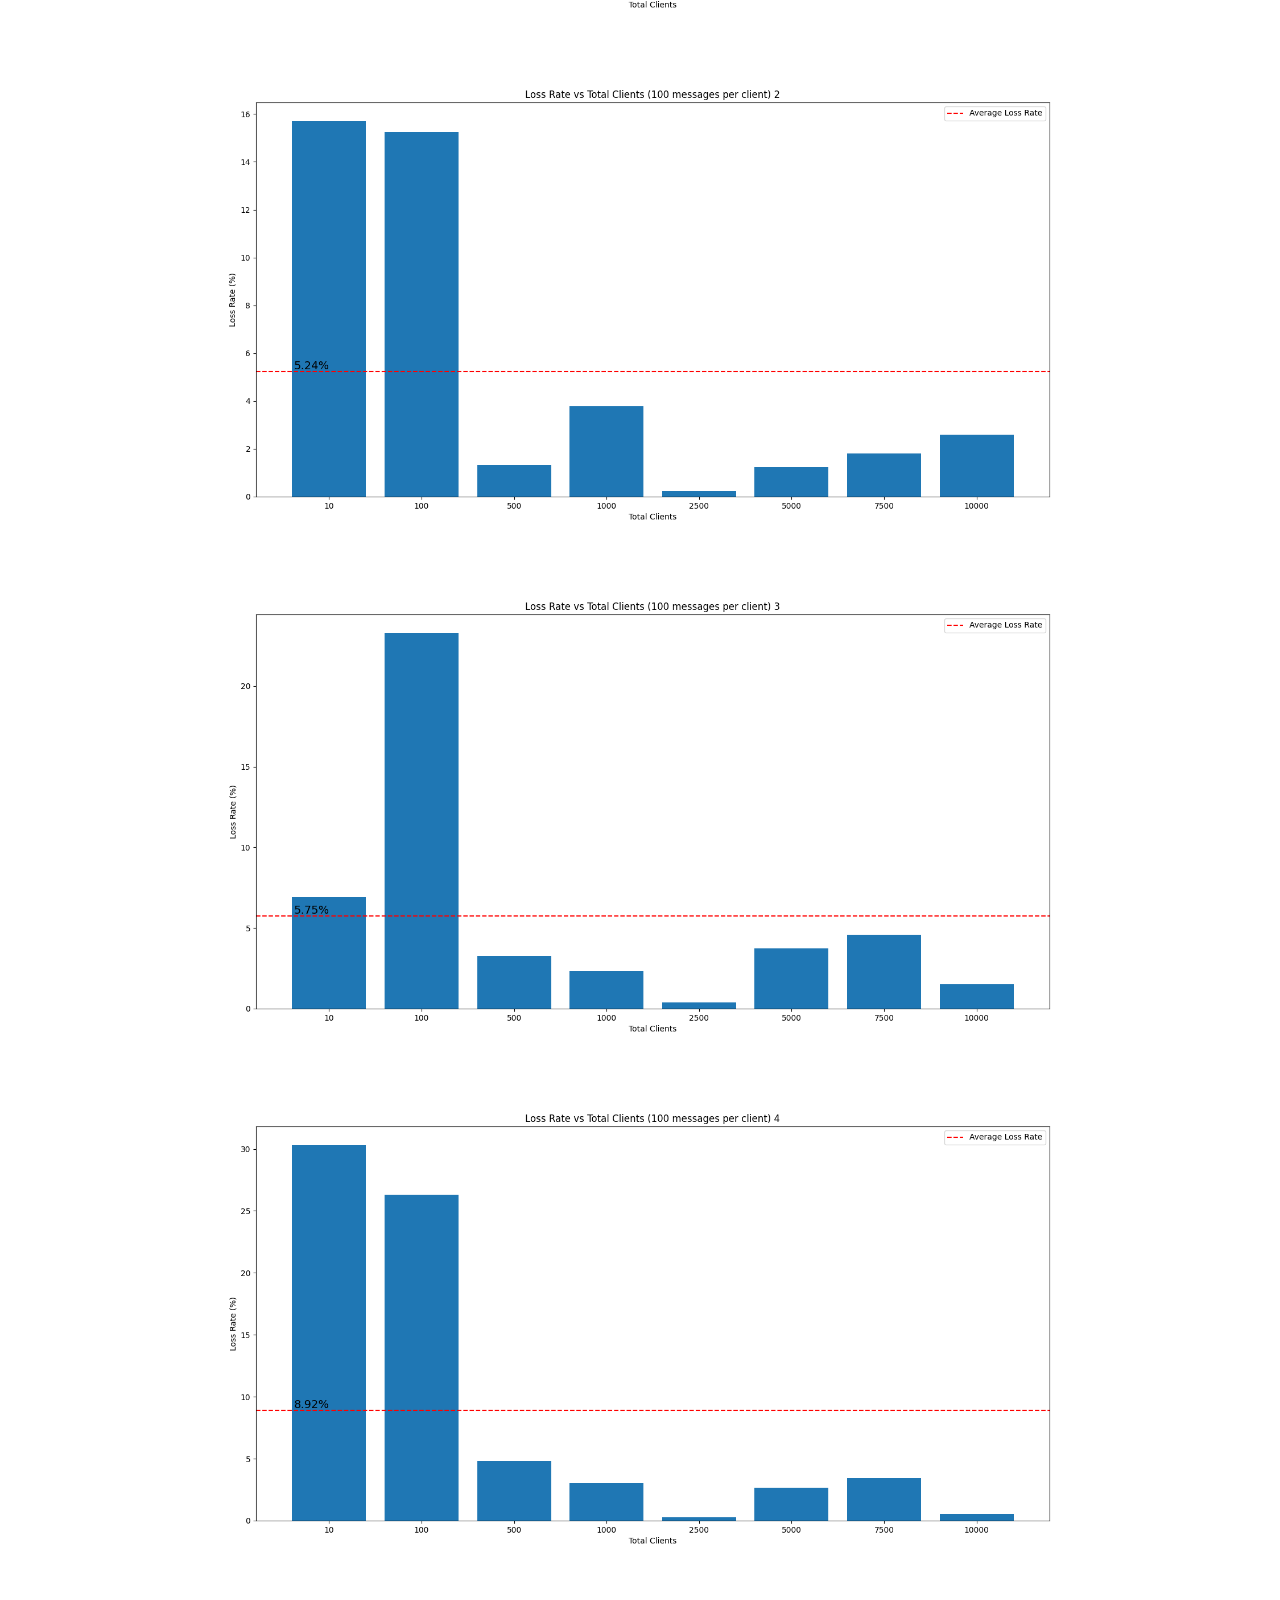
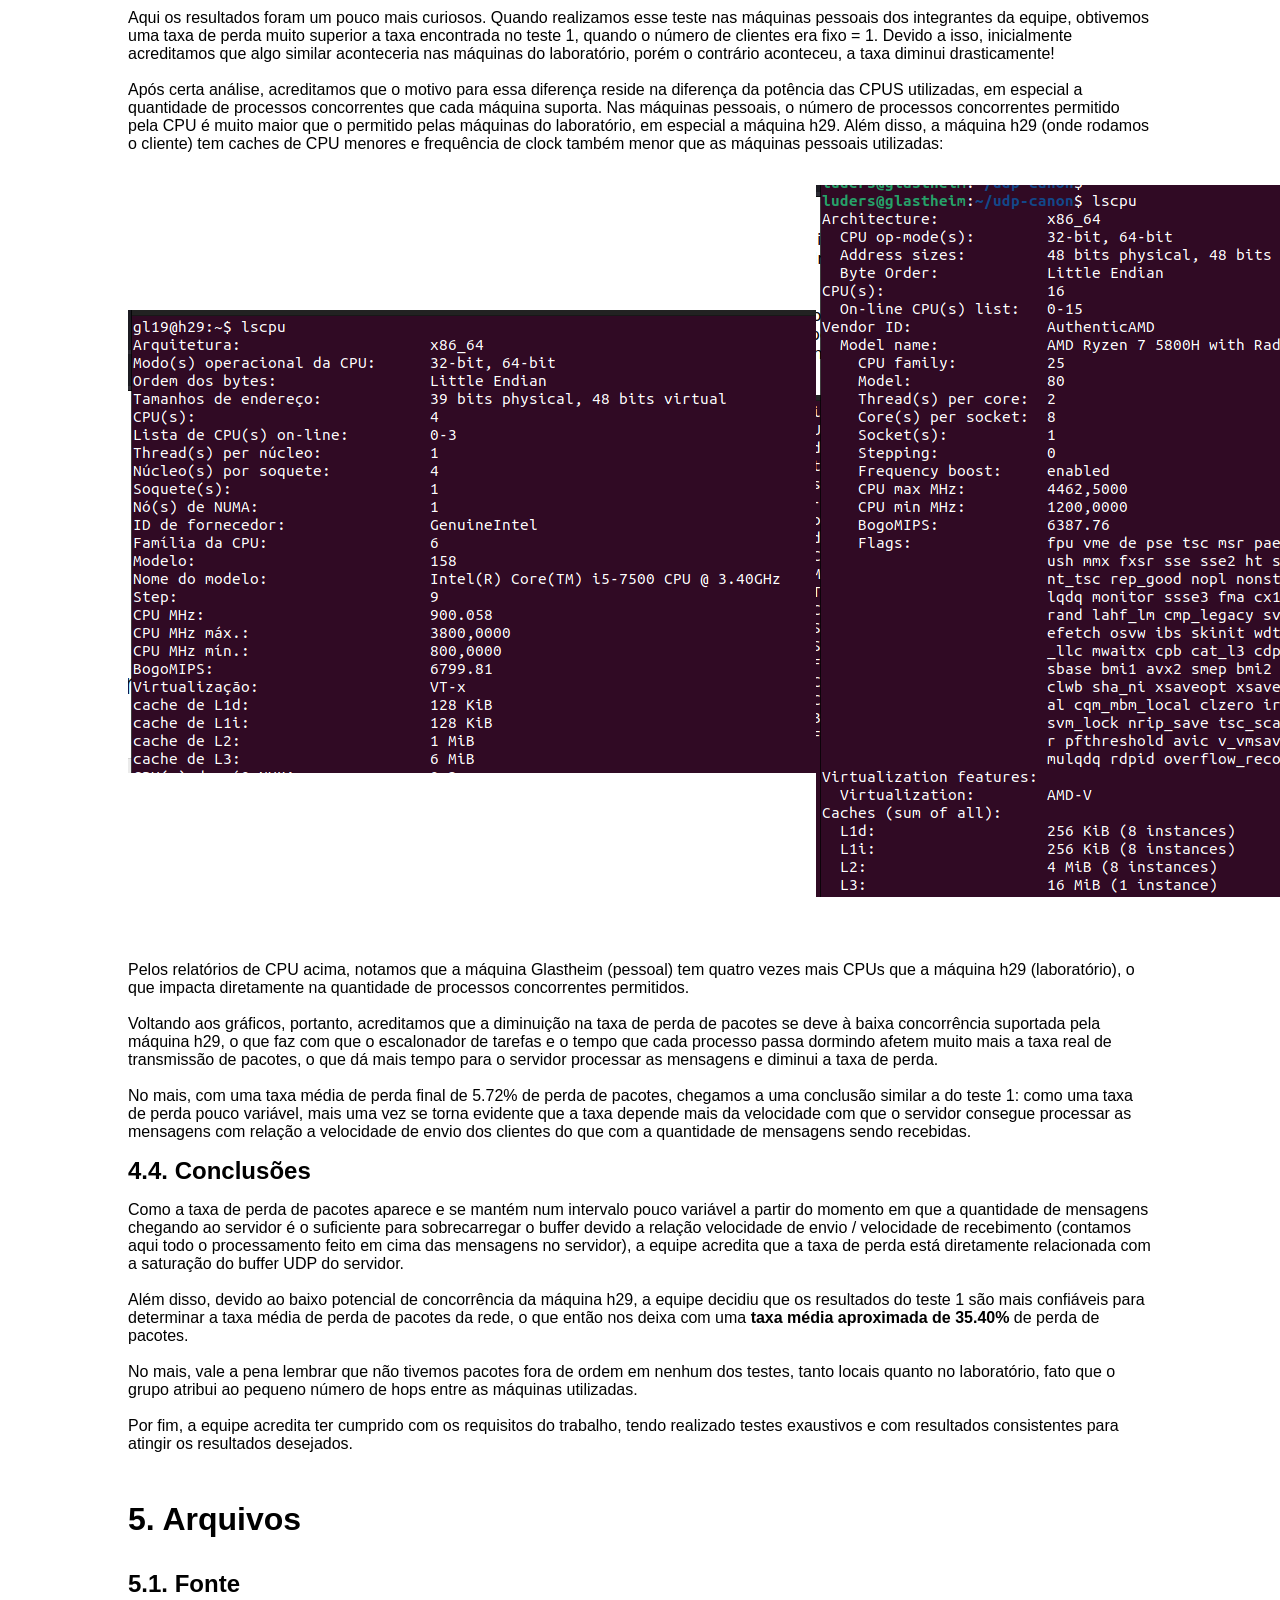
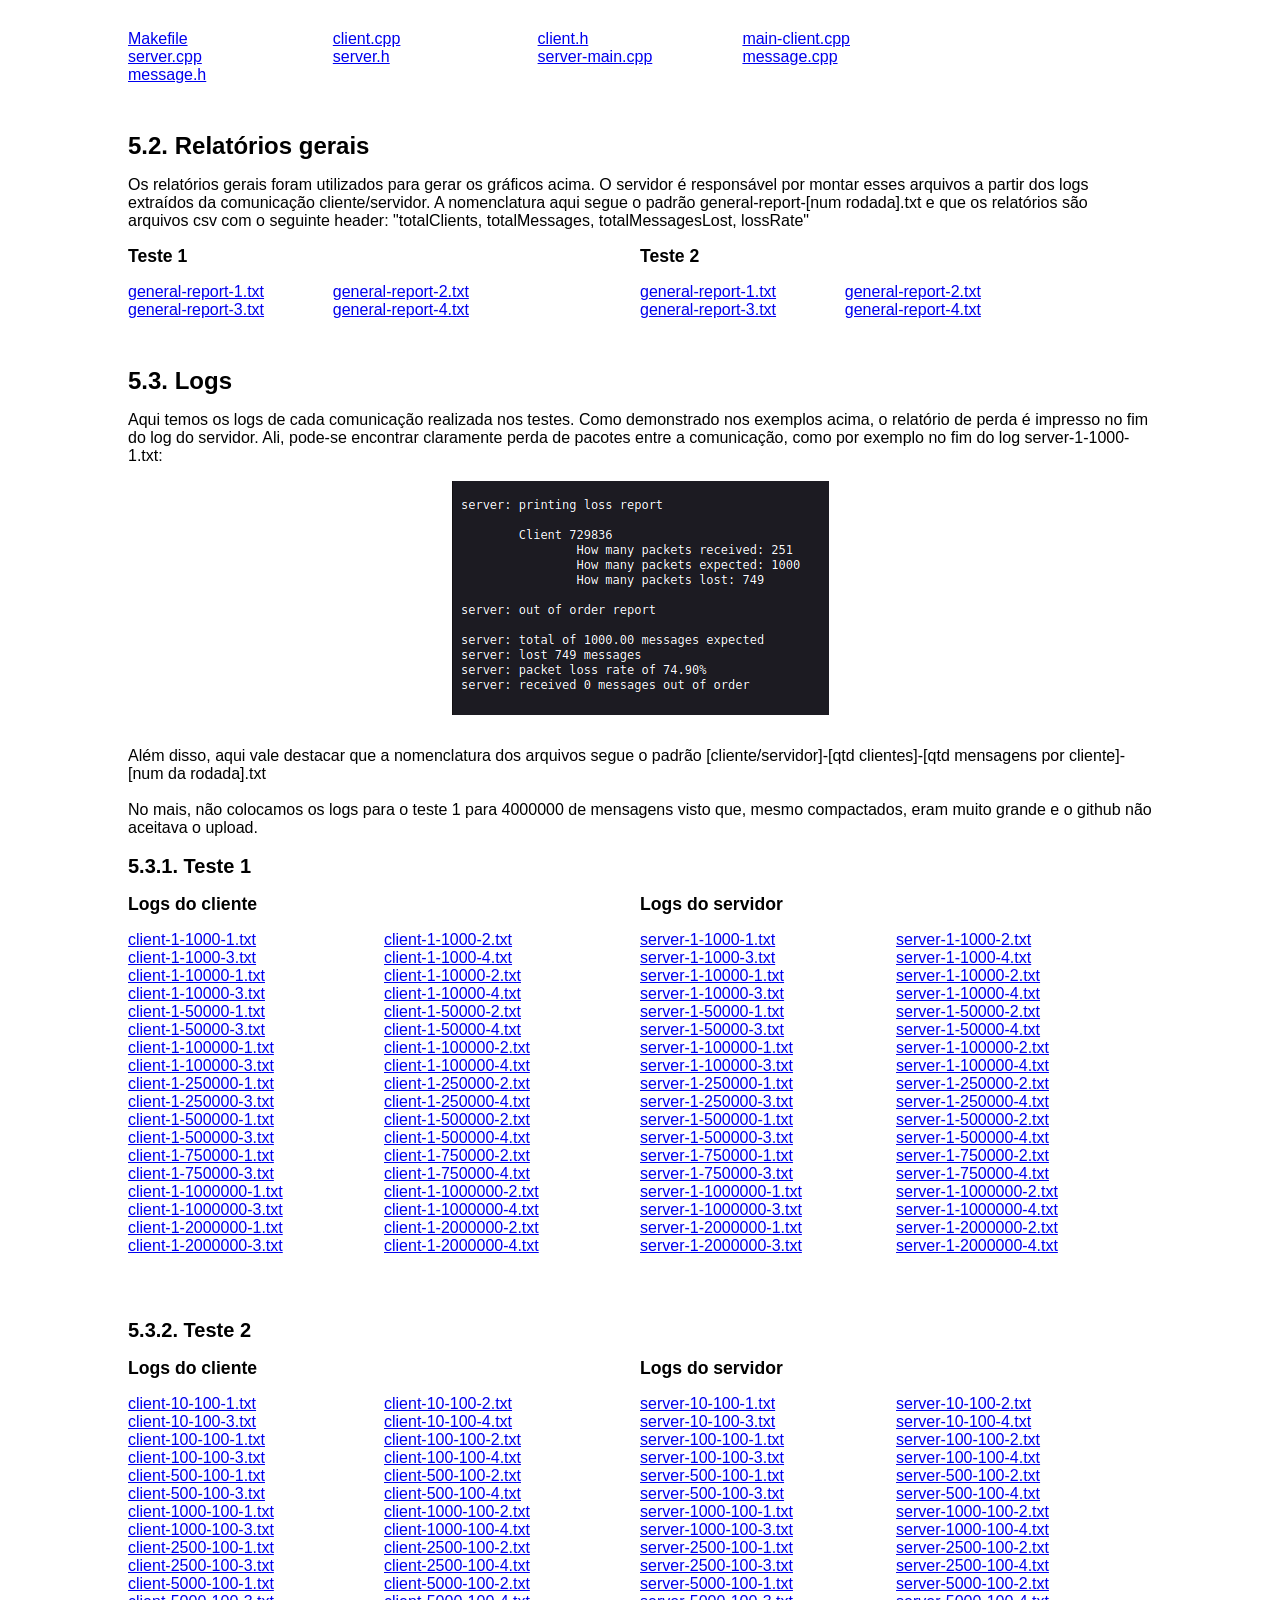
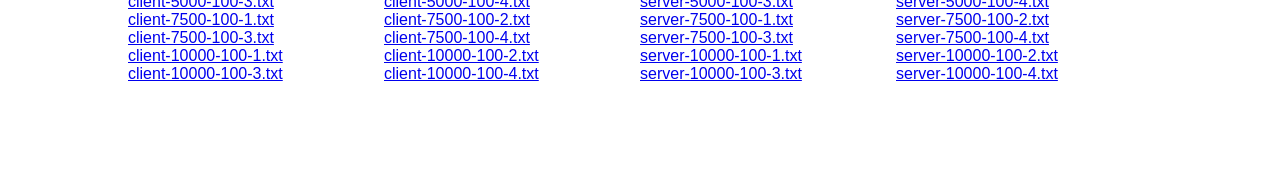
==== commit 13bac943: "feat: finished?" ====
--- a/docs/index.html
+++ b/docs/index.html
@@ -13,6 +13,7 @@
     <h1>Relatório Trabalho 1 de Redes II</h1>
     <p>Eduardo Vudala</p>
     <p>Gabriel Lüders</p>
+    <a href="https://github.com/ludersGabriel/udp-canon">repositório</a>
   </header>
   <section>
     <div>
@@ -33,6 +34,10 @@
         O trabalho foi implementado em C++ e consiste em bibliotecas para o cliente, servidor e
         o tipo de mensagem sendo transmitida, além de duas mains, uma para o cliente e outra
         para o servidor, que utilizam a API de sockets do C++ para comunicar datagramas UDP.
+        <br><br>
+        Para compilar o trabalho basta executar "make" no diretório raíz do projeto. Instruções 
+        sobre como rodar cliente e servidor estão descritas abaixo. Vale a pena ressaltar que 
+        o servidor deve ser executado antes do cliente.
       </p>
 
       <h3>2.1. Mensagem</h3>
@@ -71,6 +76,15 @@
       <p>
         Ao passo que o gerenciador é uma main própria responsável por gerar os filhos e 
         imprimir os relatórios após todos os filhos terminarem de rodar.
+        <br><br>
+      </p>
+
+      <h4>2.2.1 Rodando o cliente</h4>
+      <p>
+        <br>
+        Para rodar o cliente, basta executar ./client &lt;server&gt; &lt;porta&gt; 
+        &lt;quantidade de clientes&gt; &lt;quantidade de mensagens por cliente&gt; 
+        [path-to-output]. O parâmetro path-to-output não é obrigatório e tem valor default = stdout.
       </p>
       
       <h3>2.3. Servidor</h3>
@@ -100,6 +114,13 @@
         </div>
       </div>
 
+      <h4>2.3.1 Rodando o servidor</h4>
+      <p>
+        <br>
+        Para rodar o servidor, basta executar ./server &lt;porta&gt; [path-to-output].
+        O parâmetro path-to-output não é obrigatório e tem valor default = stdout.
+      </p>
+
       <h3>2.4. Comunicação</h3>
       <p>
         Inicialmente, o gerenciador e o servidor realizam um handshake no qual a quantidade de 
@@ -146,15 +167,14 @@
       </p>
       <p>
         <br>
-        Os testes constituem em uma bateria de comunicações com 
-        diferentes quantidades de clientes e mensagens por clientes, além de uma segunda
-        bateria de testes com um número fixo de clientes = 1 e variação na 
-        quantidade de mensagens. Fizemos dessa maneira com o objetivo de sermos exaustivos
-         e não deixar dúvidas sobre os resultados.
-        <br><br>
-        Há um script run.sh que automatiza a execução nas máquinas pessoais e que demonstra
-        o que foi feito nas do laboratório. Logs de execução e os arquivos fonte estão 
-        disponíveis abaixo. 
+        Os testes constituem em uma bateria de comunicações com número fixo de clientes = 1
+        e variação na quantidade de mensagens, além de uma segunda bateria de testes com
+        diferentes quantidades de clientes e quantidade de mensagens por cliente fixa = 100. 
+        Fizemos dessa maneira com o objetivo de sermos exaustivos e não deixar dúvidas sobre
+        os resultados.
+
+        <br><br>
+        Logs de execução e os arquivos fonte estão disponíveis abaixo. 
       </p>
     </div>
     <div>
@@ -247,20 +267,128 @@
       </div>
 
       <p>
-        Com uma taxa média final de 33.43% de perda de pacotes, o grupo concluiu que a taxa se mantém
+        Com uma taxa média final de 35.40% de perda de pacotes, o grupo concluiu que a taxa se mantém
         num intervalo pouco variável a partir do momento que o número de mensagens é grande o suficiente para
         causar a saturação do buffer UDP e portanto só depende da velocidade com que o servidor consegue
         processar as mensagens com relação a velocidade que o cliente está enviando e não da quantidade de
-        mensagens em si, ao menos quando temos apenas um cliente enviando mensagens.
+        mensagens em si, ao menos quando temos apenas um cliente enviando mensagens. Isso é 
+        ainda mais aparente quando notamos que em determinados momentos a taxa subiu ou desceu abruptamente,
+        o que pode ser explicado pela carga que cada máquina estava suportando no momento, o que por sua vez 
+        pode ter influenciado o tempo de processamento recebido pelos processos, mudando o balanço velocidade
+        de envio / velocidade de recebimento.
+      </p>
+
+      <h3>4.3. Número de clientes variável</h3>
+      <p>
+        A segunda bateria de testes foi feita com um número de clientes variável em cima de um número
+        fixo de mensagens = 100 por cliente. O objetivo era verificar como a taxa de perda seria afetada
+        com a concorrência de mais clientes.
+        <br><br>
+        Rodamos com 100 mensagens por cliente para um intervalo de 10 a 10000 clientes, totalizando um 
+        máximo de 1e+06 mensagens:
+      </p>
+
+      <div class="imgWrapper">
+        <img src="images/totalMessages.png"  alt="input teste 2">
+      </div>
+
+      <p>
+        Aqui vale a pena ressaltar que inicialmente queriamos rodar com até 40000 clientes, mas atingimos
+        o limite de processos simultâneos nas máquinas do dinf e, por isso, diminúimos o intervalo.
+        <br><br>
+        Assim como no teste 1, repetimos o teste 4 vezes e anotamos a média de perda de pacotes de cada 
+        rodada nos gráficos abaixo:
+      </p>
+
+      <div class="graphs">
+        <img src="graphs/loss-rate-vs-total-clients-1.png" alt="gráfico de 1 cliente 1">
+        <img src="graphs/loss-rate-vs-total-clients-2.png" alt="gráfico de 1 cliente 2">
+        <img src="graphs/loss-rate-vs-total-clients-3.png" alt="gráfico de 1 cliente 3">
+        <img src="graphs/loss-rate-vs-total-clients-4.png" alt="gráfico de 1 cliente 4">
+      </div>
+
+      <p>
+        Aqui os resultados foram um pouco mais curiosos. Quando realizamos esse teste nas máquinas pessoais
+        dos integrantes da equipe, obtivemos uma taxa de perda muito superior a taxa encontrada no teste 1, 
+        quando o número de clientes era fixo = 1. Devido a isso, inicialmente acreditamos que algo similar
+        aconteceria nas máquinas do laboratório, porém o contrário aconteceu, a taxa diminui drasticamente!
+        <br><br>
+        Após certa análise, acreditamos que o motivo para essa diferença reside na diferença da potência
+        das CPUS utilizadas, em especial a quantidade de processos concorrentes que cada máquina suporta. 
+        Nas máquinas pessoais, o número de processos concorrentes permitido pela CPU é muito maior que o 
+        permitido pelas máquinas do laboratório, em especial a máquina h29. Além disso, a máquina h29
+        (onde rodamos o cliente) tem caches de CPU menores e frequência de clock também menor que as 
+        máquinas pessoais utilizadas:
+      </p>
+
+      <div class="serverImages">
+        <div class="imgWrapper">
+          <img src="images/arquiteturaH29.png"  alt="arquitetura h29">
+        </div>
+        <div class="imgWrapper">
+          <img src="images/arquiteturaGlastheim.png"  alt="arquitetura pessoal">
+        </div>
+      </div>
+
+      <p>
+        Pelos relatórios de CPU acima, notamos que a máquina Glastheim (pessoal) tem quatro vezes
+        mais CPUs que a máquina h29 (laboratório), o que impacta diretamente na quantidade de processos
+        concorrentes permitidos.
+        <br><br>
+        Voltando aos gráficos, portanto, acreditamos que a diminuição na taxa de perda de pacotes se deve
+        à baixa concorrência suportada pela máquina h29, o que faz com que o escalonador de tarefas e o tempo
+        que cada processo passa dormindo afetem muito mais a taxa real de transmissão de pacotes, o que 
+        dá mais tempo para o servidor processar as mensagens e diminui a taxa de perda.
+        <br><br>
+        No mais, com uma taxa média de perda final de 5.72% de perda de pacotes, chegamos a uma conclusão
+        similar a do teste 1: como uma taxa de perda pouco variável, mais uma vez se torna evidente que
+        a taxa depende mais da velocidade com que o servidor consegue processar as mensagens com relação a
+        velocidade de envio dos clientes do que com a quantidade de mensagens sendo recebidas.
+      </p>
+
+      <h3>4.4. Conclusões</h3>
+      <p>
+        Como a taxa de perda de pacotes aparece e se mantém num intervalo pouco variável 
+        a partir do momento em que a quantidade de mensagens chegando ao servidor é o 
+        suficiente para sobrecarregar o buffer devido a relação velocidade de envio / velocidade de 
+        recebimento (contamos aqui todo o processamento feito em cima das mensagens no servidor), a equipe 
+        acredita que a taxa de perda está diretamente relacionada com a saturação do buffer UDP do servidor.
+        <br><br>
+        Além disso, devido ao baixo potencial de concorrência da máquina h29, a equipe decidiu que os 
+        resultados do teste 1 são mais confiáveis para determinar a taxa média de perda de pacotes
+        da rede, o que então nos deixa com uma <b>taxa média aproximada de 35.40%</b> de perda de pacotes.
+        <br><br>
+        No mais, vale a pena lembrar que não tivemos pacotes fora de ordem em nenhum dos testes, tanto locais
+        quanto no laboratório, fato que o grupo atribui ao pequeno número de hops entre as máquinas utilizadas.
+        <br><br>
+        Por fim, a equipe acredita ter cumprido com os requisitos do trabalho, tendo realizado testes
+        exaustivos e com resultados consistentes para atingir os resultados desejados.
       </p>
     </div>
+    
     <div>
-      <h2>?. Arquivos</h2>
-      
-      <h3>?.1. Fonte</h3>
-      <!-- font here -->
-
-      <h3>?.2. Relatórios gerais</h3>
+      <h2>5. Arquivos</h2>  
+      
+      <h3>5.1. Fonte</h3>
+      <div class="fontes">
+        <a href="./fontes/Makefile.txt">Makefile</a>
+        <a href="./fontes/client.cpp.txt">client.cpp</a>
+        <a href="./fontes/client.h.txt">client.h</a>
+        <a href="./fontes/main-client.cpp.txt">main-client.cpp</a>
+        <a href="./fontes/server.cpp.txt">server.cpp</a>
+        <a href="./fontes/server.h.txt">server.h</a>
+        <a href="./fontes/server-main.cpp.txt">server-main.cpp</a>
+        <a href="./fontes/message.cpp.txt">message.cpp</a>
+        <a href="./fontes/message.h.txt">message.h</a>
+      </div>
+
+      <h3>5.2. Relatórios gerais</h3>
+      <p>
+        Os relatórios gerais foram utilizados para gerar os gráficos acima. O servidor é responsável
+        por montar esses arquivos a partir dos logs extraídos da comunicação cliente/servidor. A nomenclatura
+        aqui segue o padrão general-report-[num rodada].txt e que os relatórios são arquivos csv com o seguinte
+        header: "totalClients, totalMessages, totalMessagesLost, lossRate"
+      </p>
       <div id="report" class="report">
         <div>
           <h5>Teste 1</h5>
@@ -274,9 +402,24 @@
         </div>
       </div>
 
-      <h3>?.3. Logs</h3>
-
-      <h4>?.3.1 Teste 1</h4>
+      <h3>5.3. Logs</h3> 
+      <p>
+        Aqui temos os logs de cada comunicação realizada nos testes. Como demonstrado nos exemplos acima, o 
+        relatório de perda é impresso no fim do log do servidor. Ali, pode-se encontrar claramente
+        perda de pacotes entre a comunicação, como por exemplo no fim do log server-1-1000-1.txt:
+      </p>
+      <div class="imgWrapper">
+        <img src="images/perdaPacotes.png" alt="log">
+      </div>
+      <p>
+        Além disso, aqui vale destacar que a nomenclatura dos arquivos segue o padrão 
+        [cliente/servidor]-[qtd clientes]-[qtd mensagens por cliente]-[num da rodada].txt
+        <br><br>
+        No mais, não colocamos os logs para o teste 1 para 4000000 de mensagens visto que, mesmo compactados,
+        eram muito grande e o github não aceitava o upload.
+        <br><br>
+      </p>
+      <h4>5.3.1. Teste 1</h4>
       <div id="teste1" class="teste1">
         <div>
           <h5>Logs do cliente</h5>
@@ -290,7 +433,7 @@
         </div>
       </div>
 
-      <h4>?.3.2 Teste 2</h4>
+      <h4>5.3.2. Teste 2</h4>
       <div id="teste1" class="teste1">
         <div>
           <h5>Logs do cliente</h5>
--- a/docs/styles.css
+++ b/docs/styles.css
@@ -157,4 +157,9 @@
 
 .report h5 {
   padding: 1rem 0;
+}
+
+.fontes {
+  display: grid;
+  grid-template-columns: repeat(4, 1fr);
 }
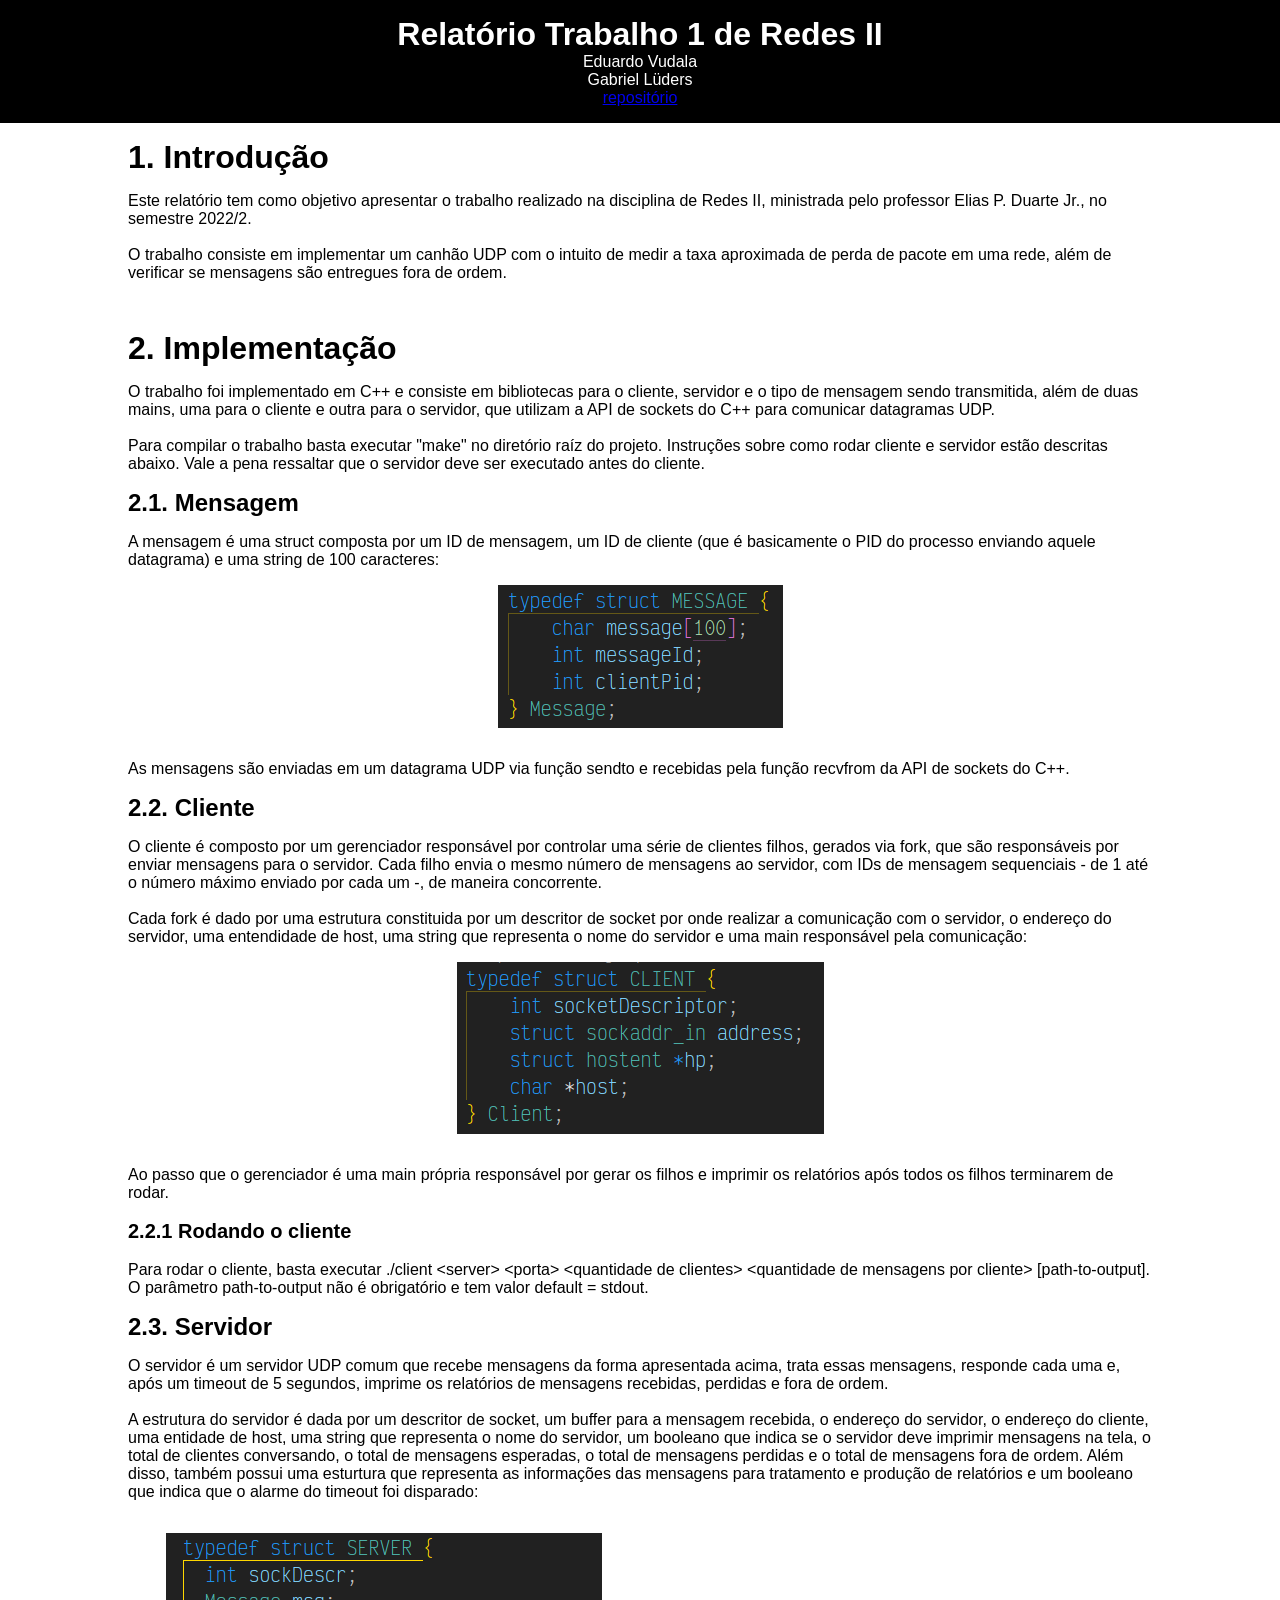
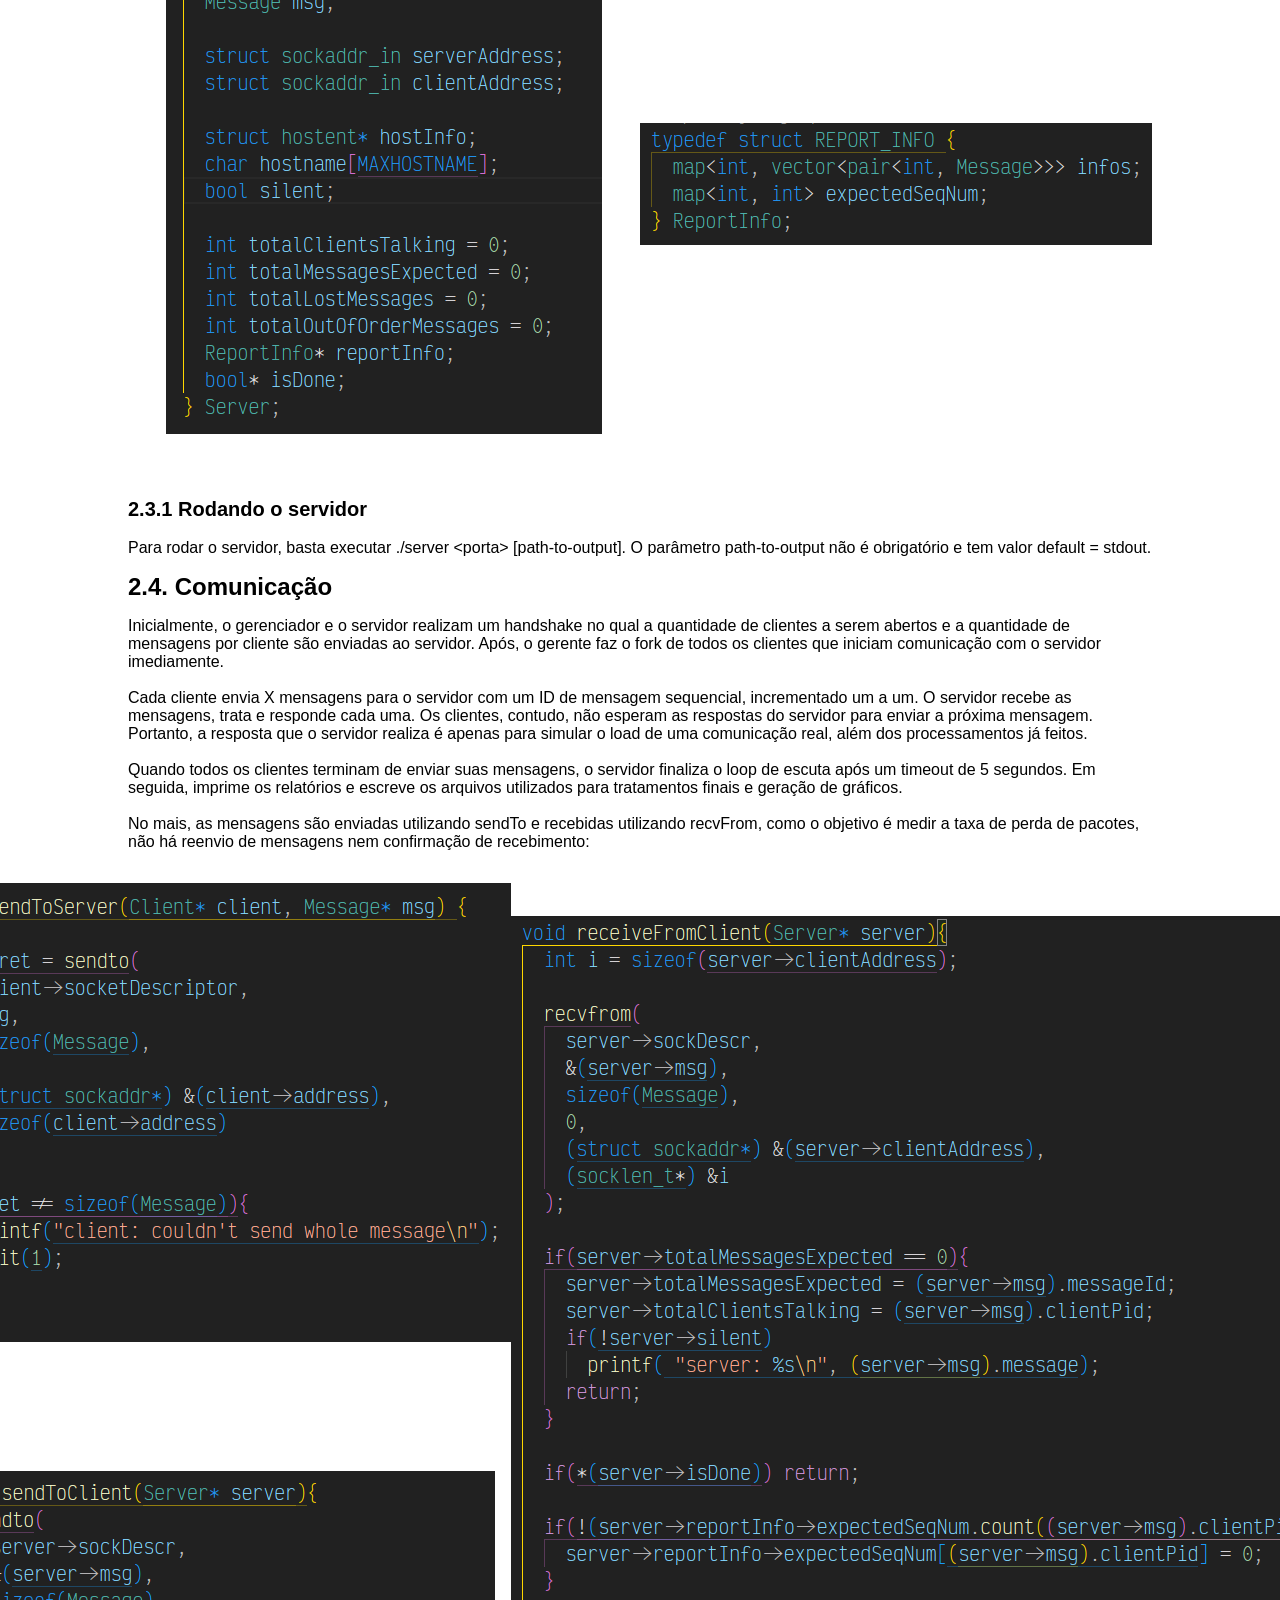
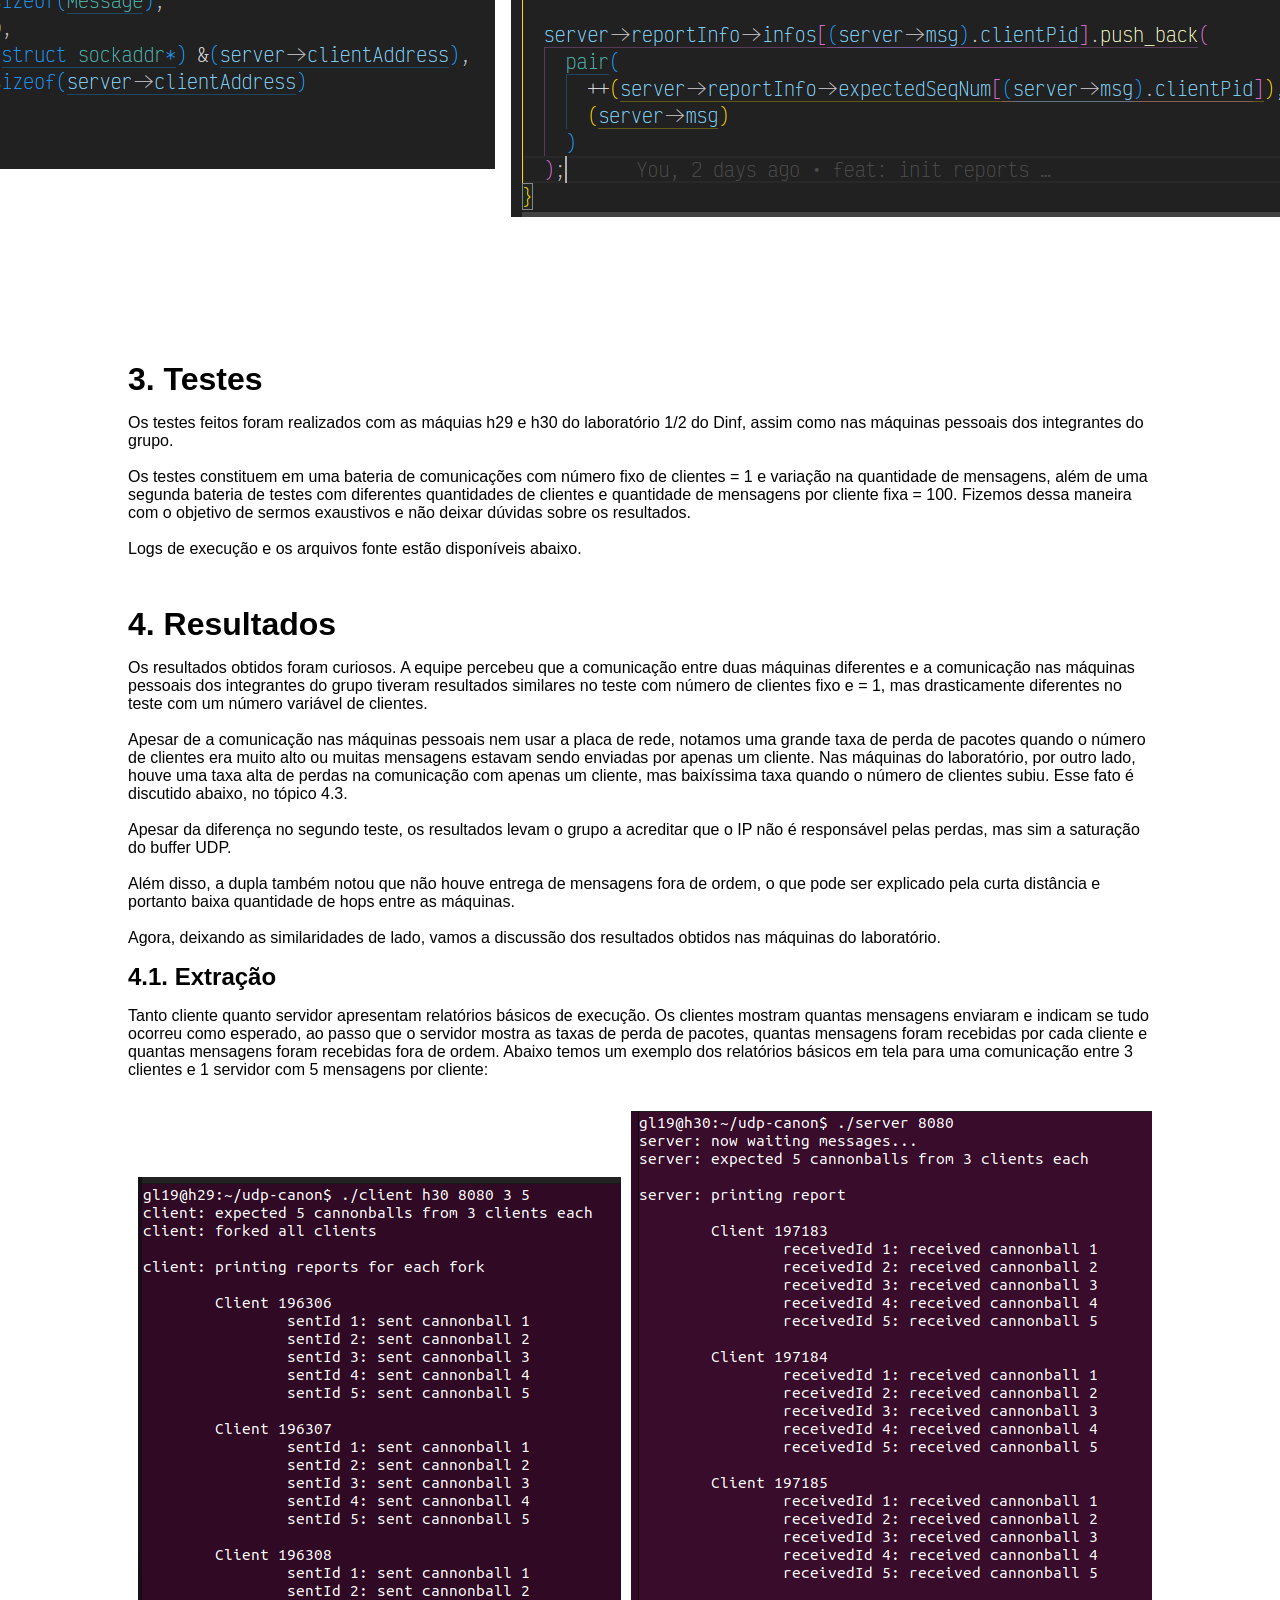
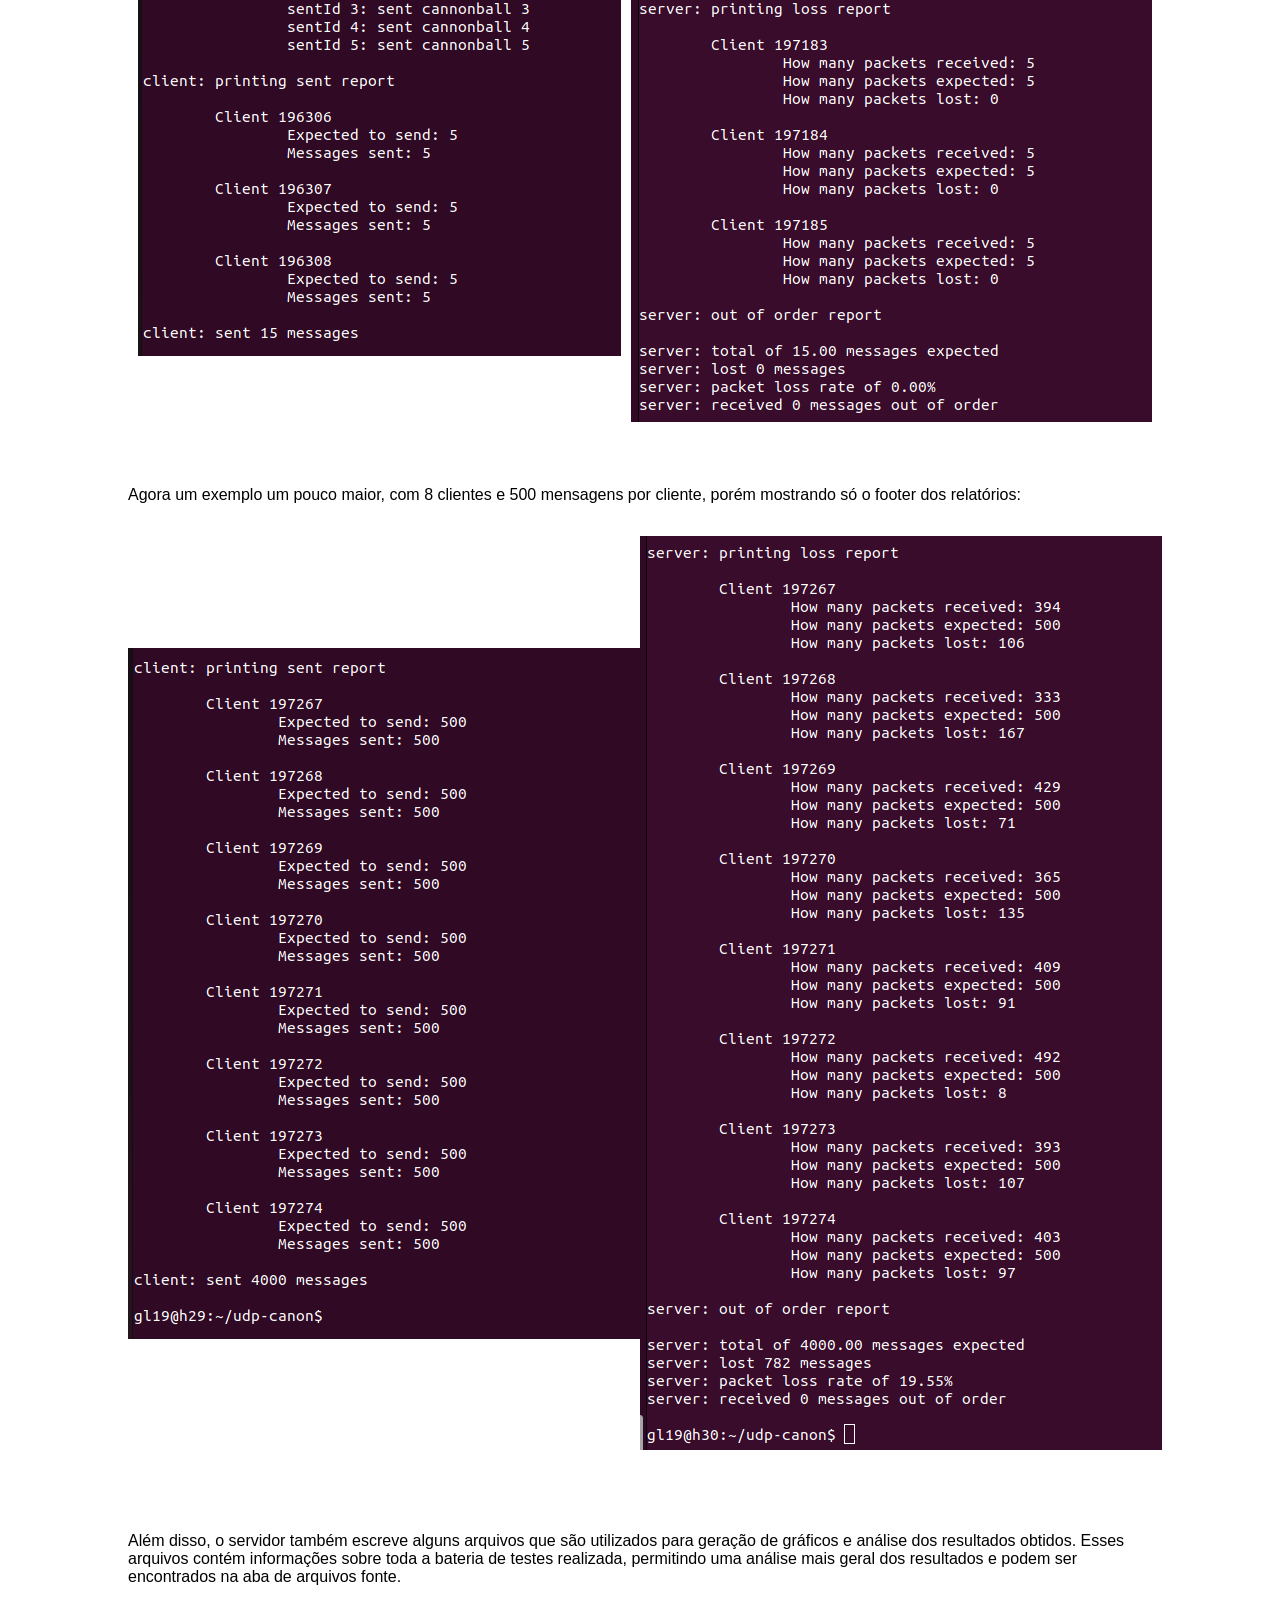
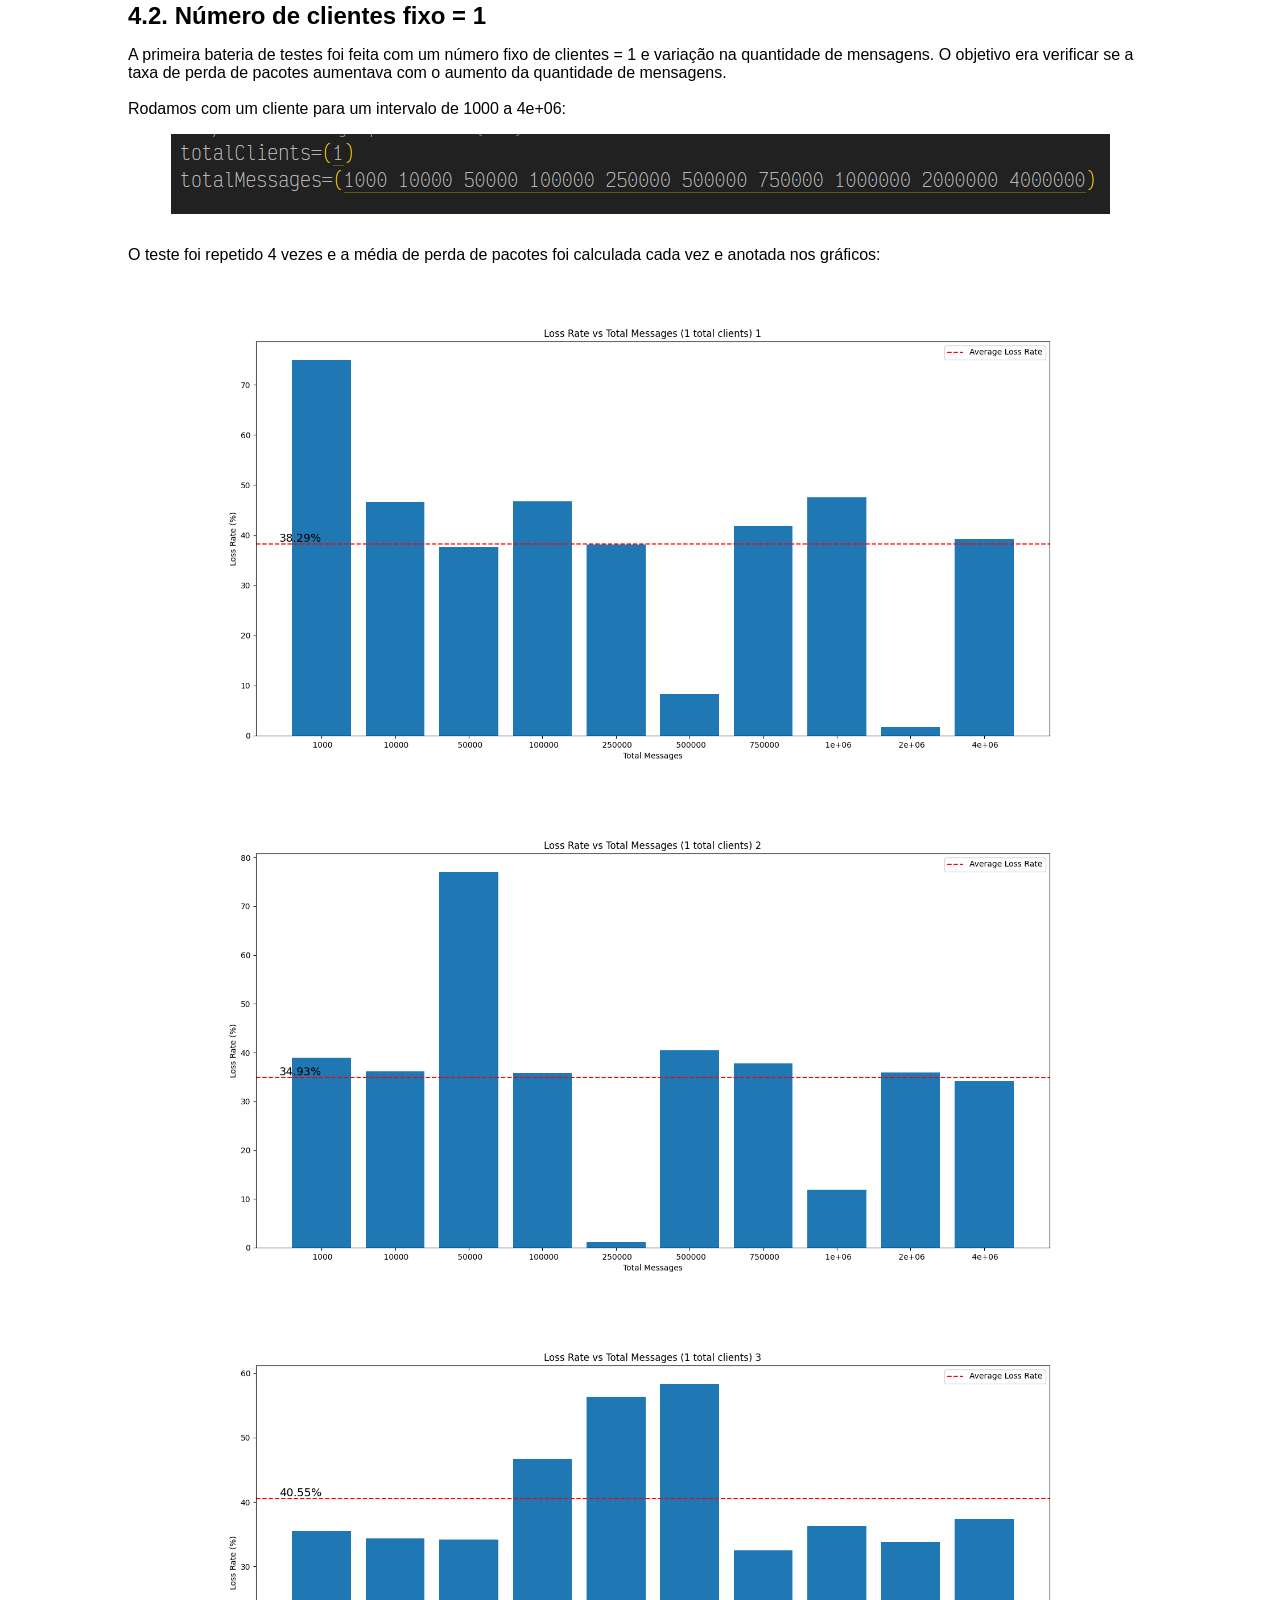
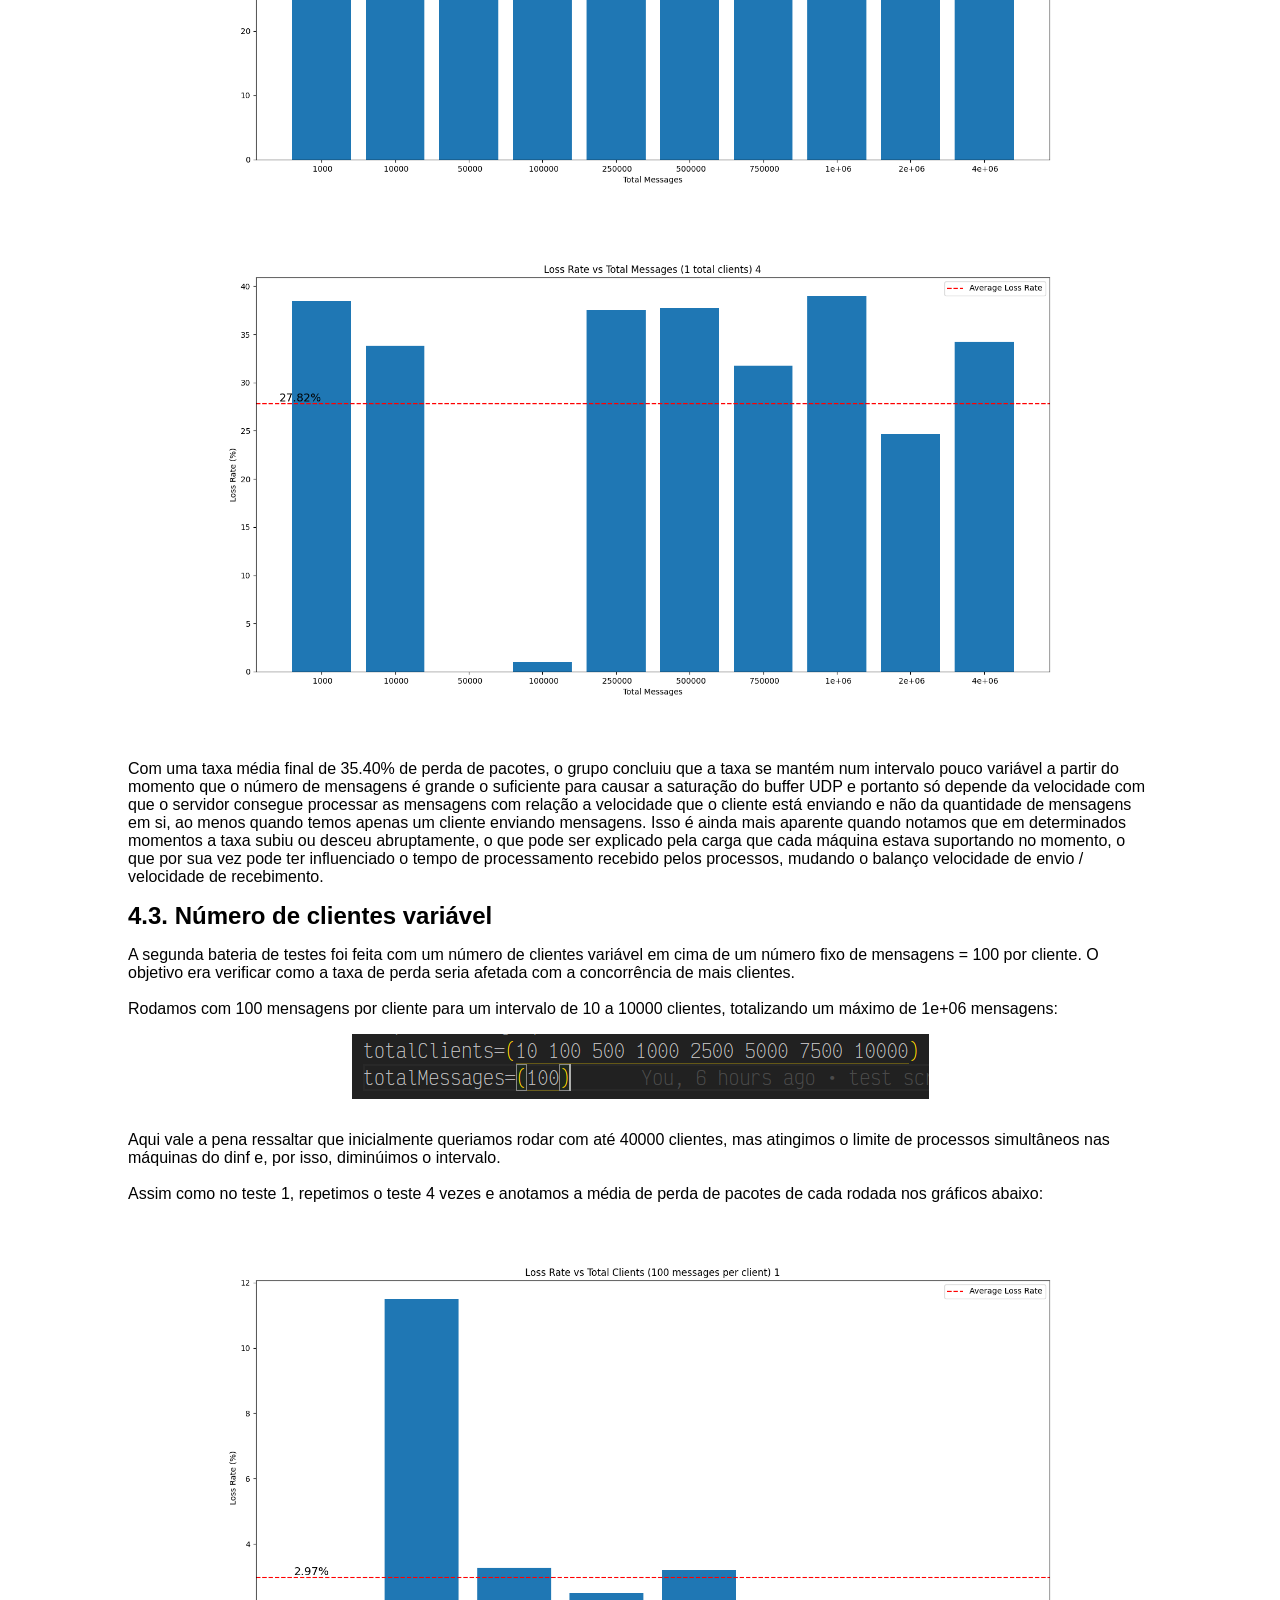
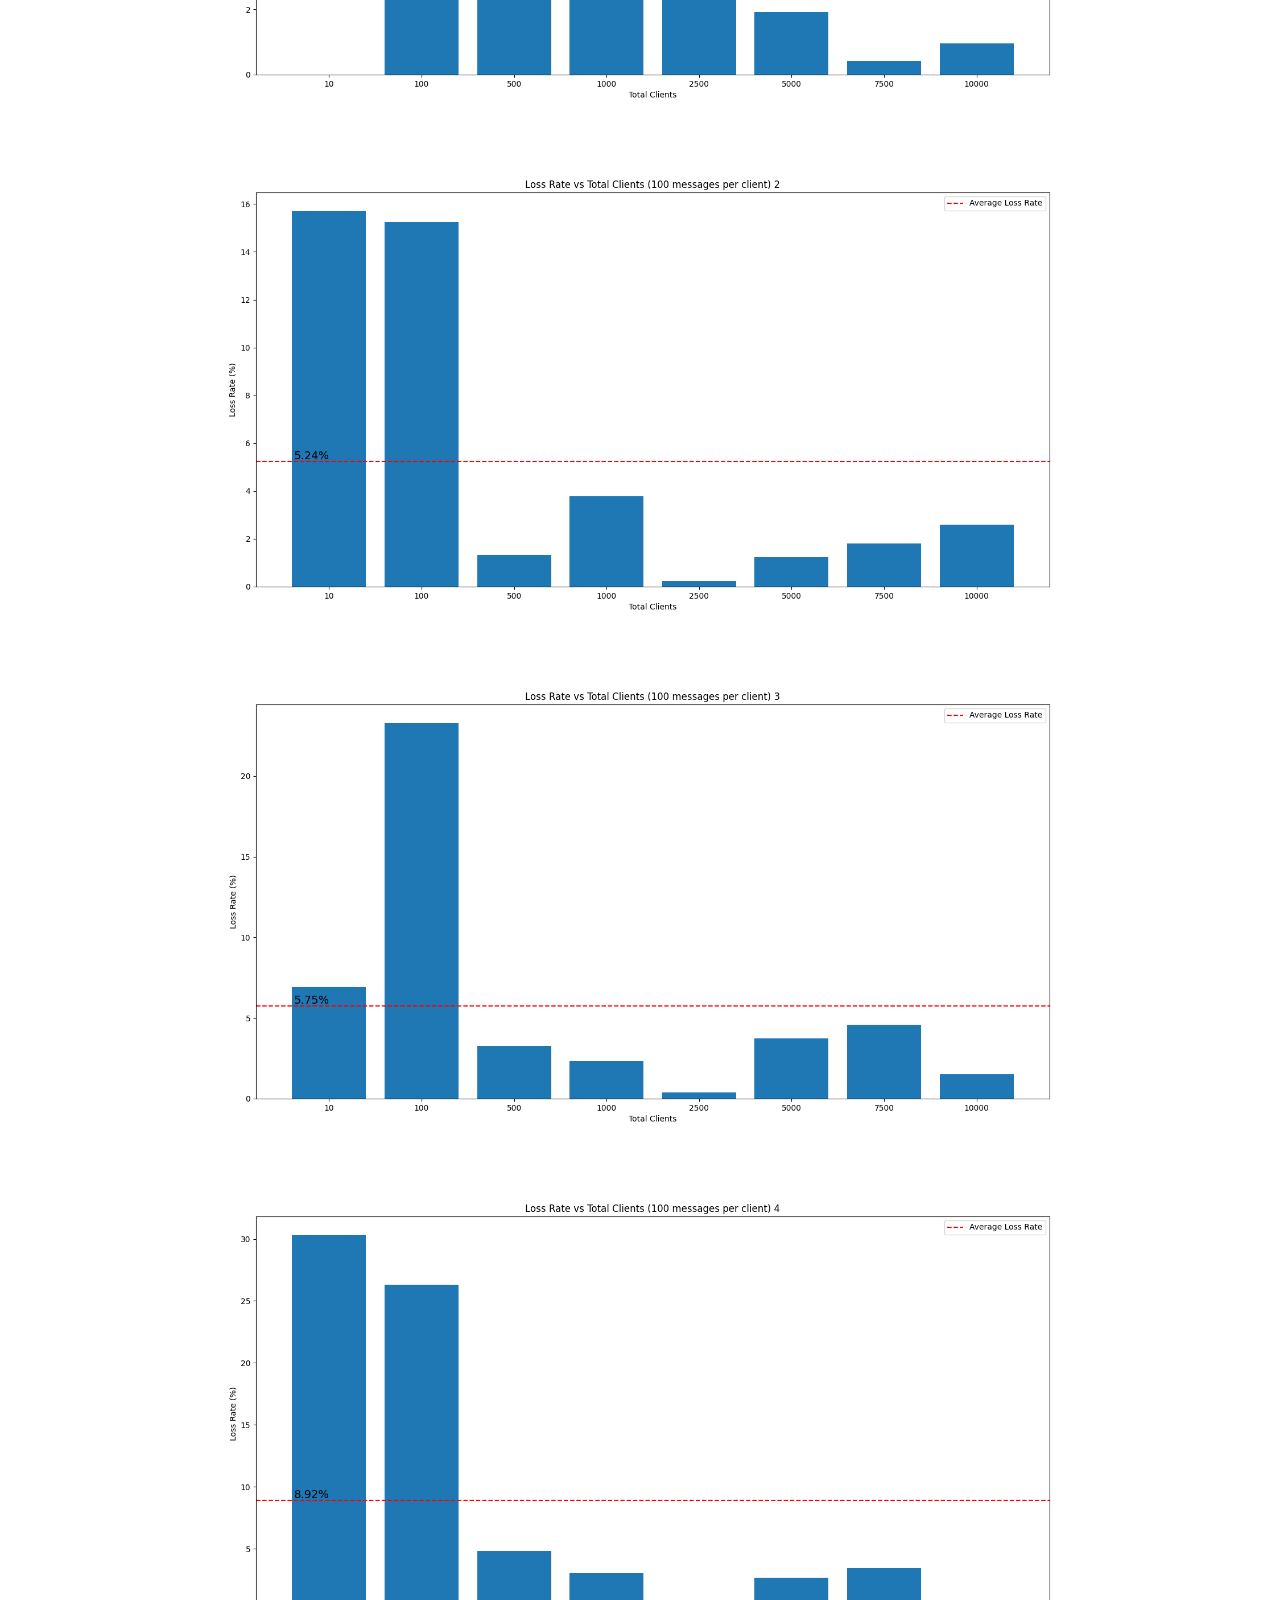
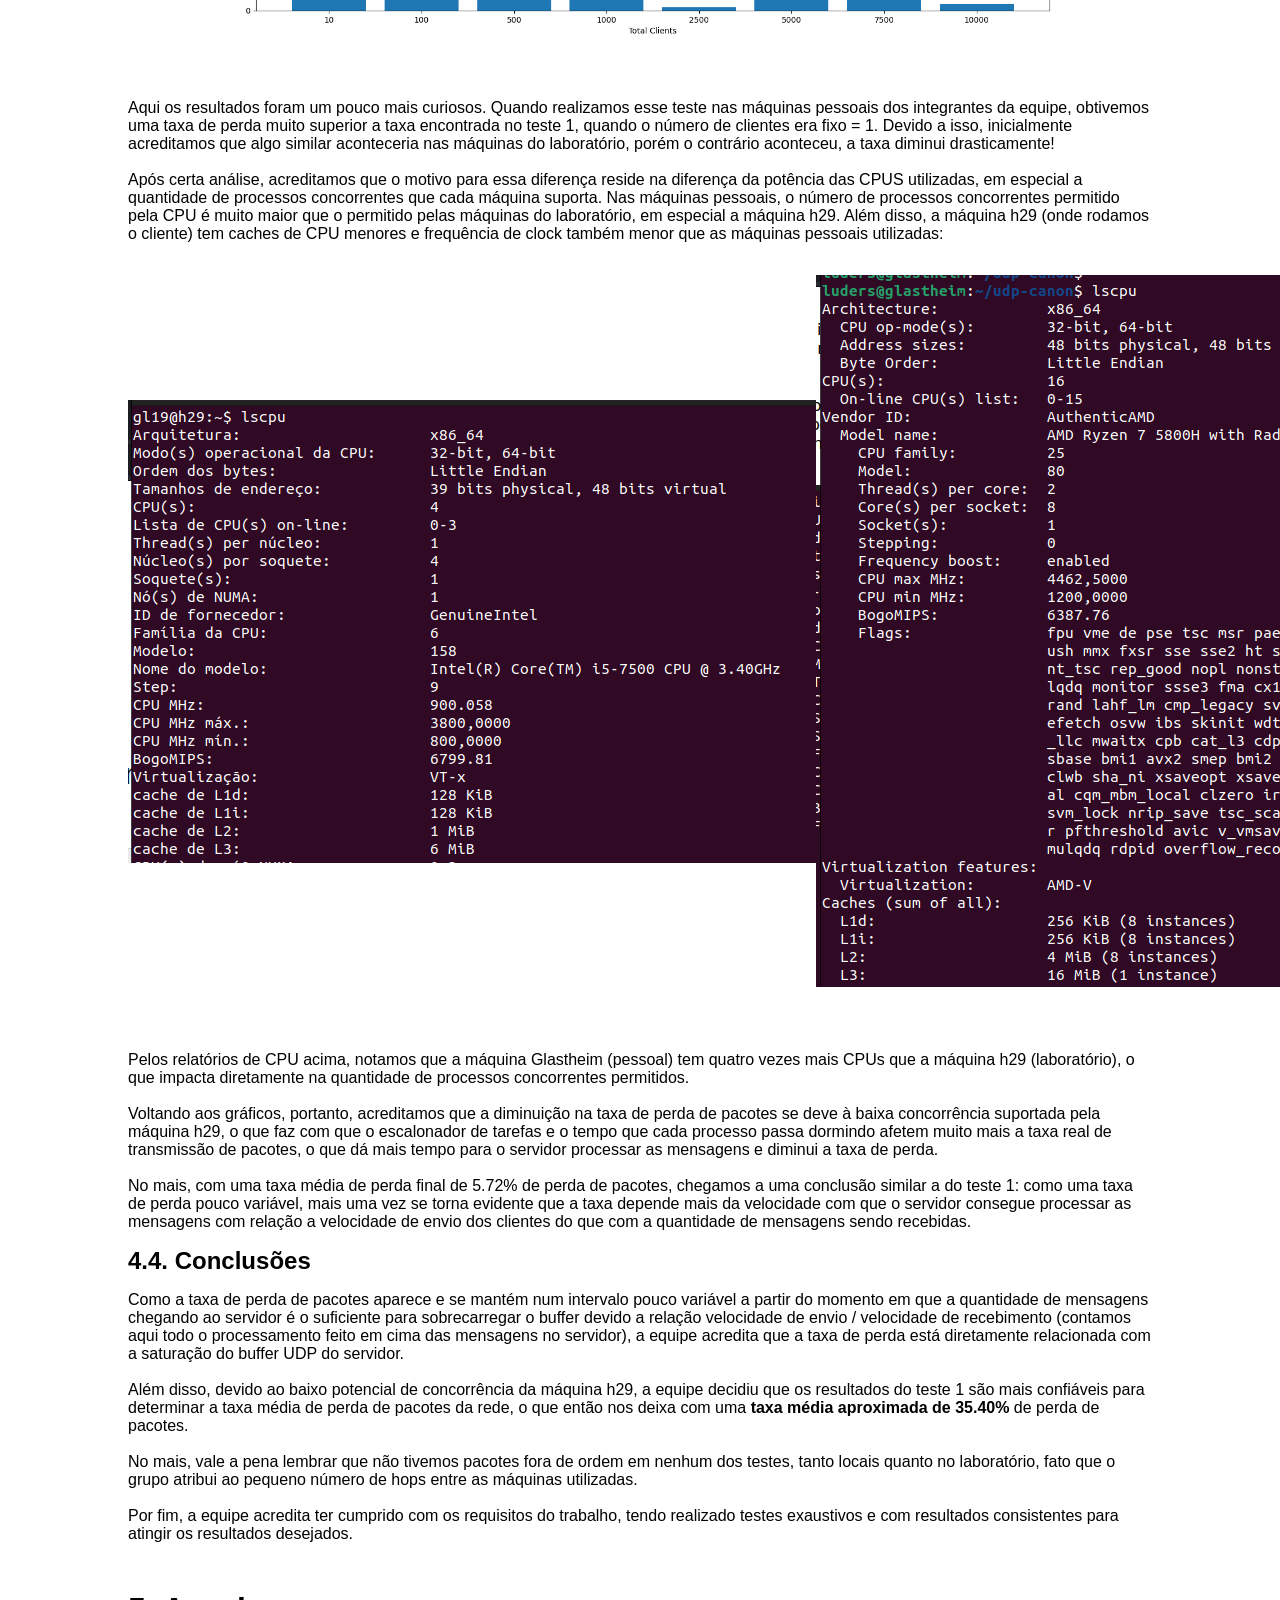
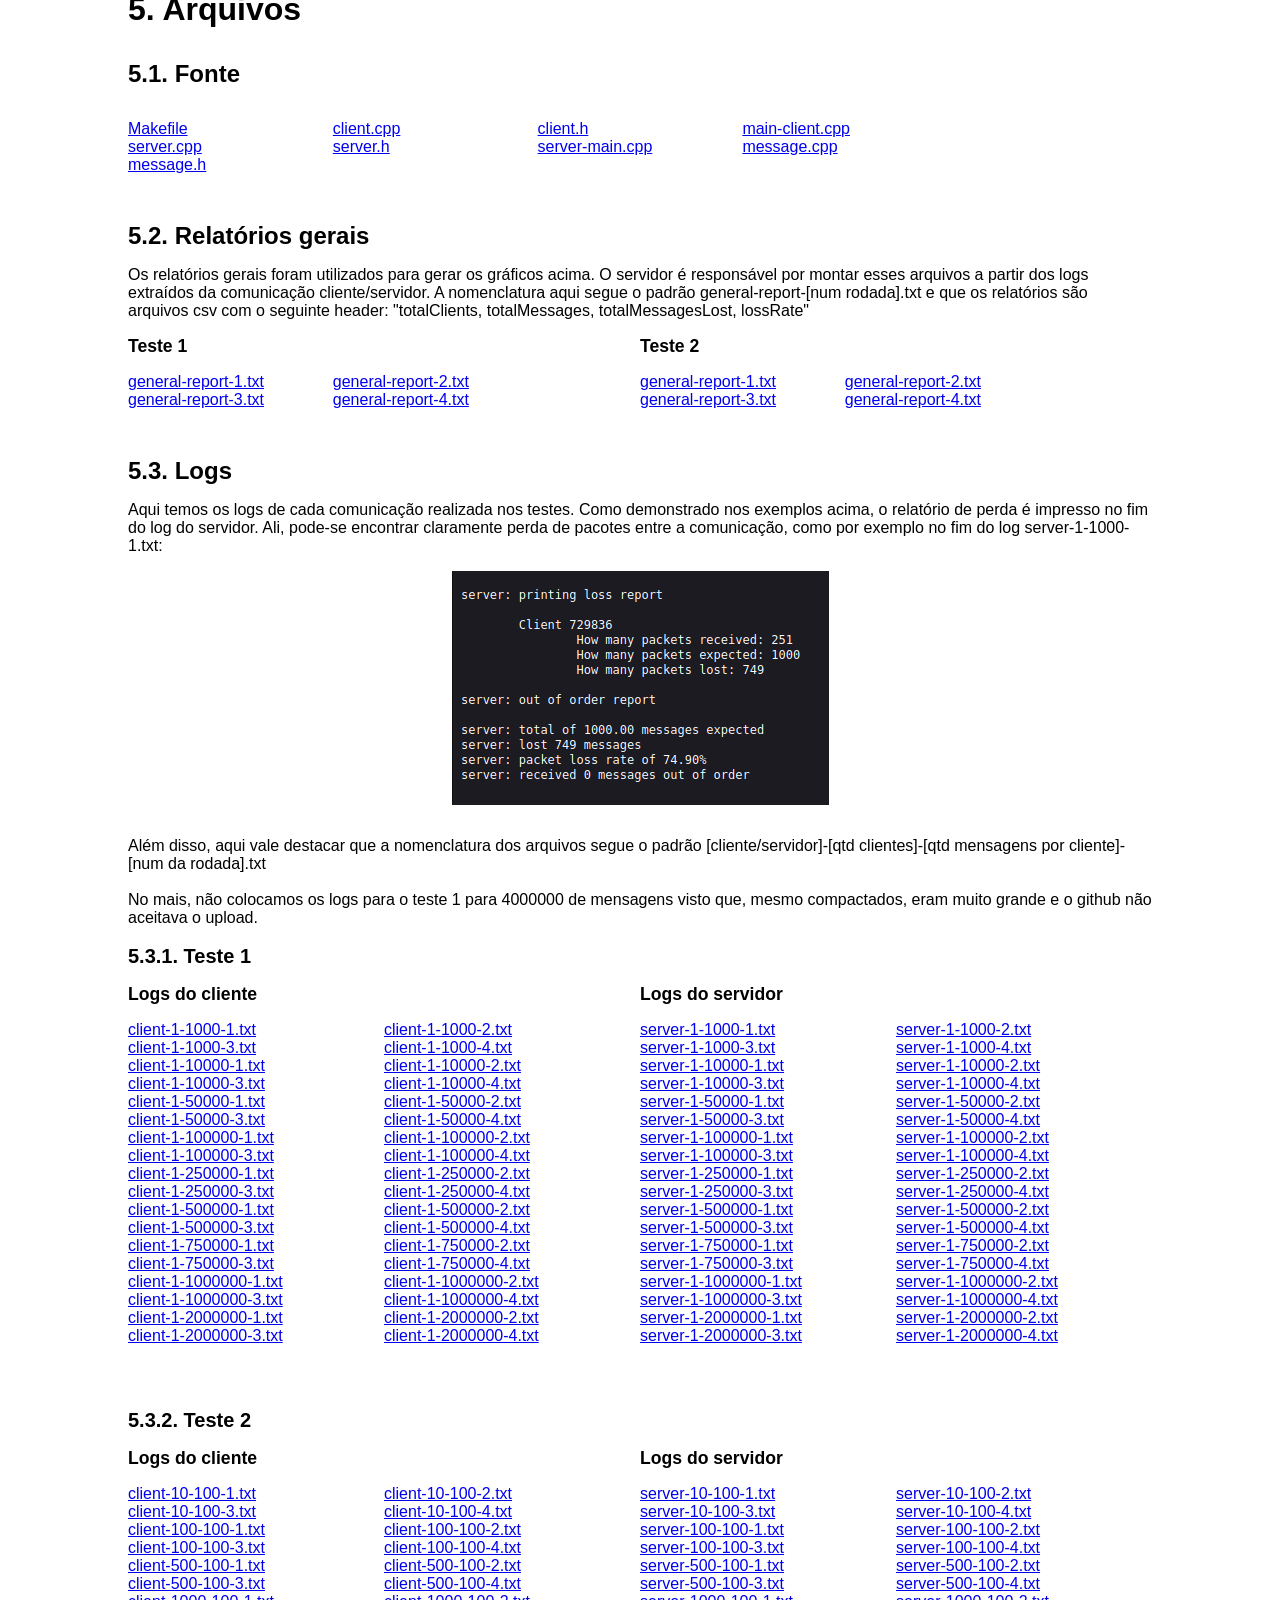
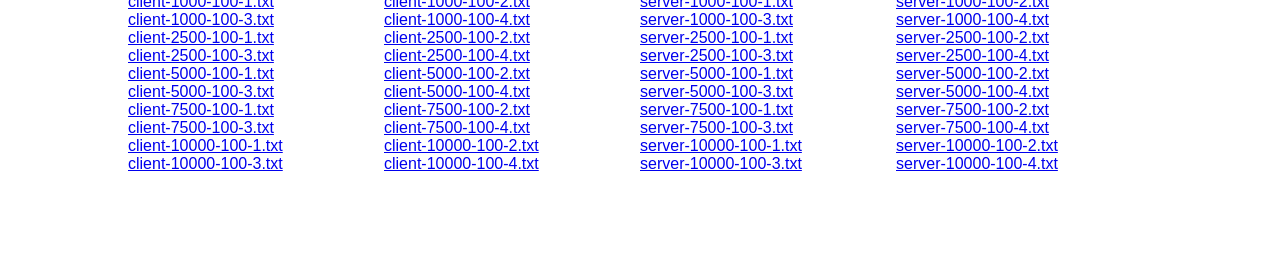
==== commit 469e6639: "fix: fixed topic 4." ====
--- a/docs/index.html
+++ b/docs/index.html
@@ -182,13 +182,17 @@
       <p>
         Os resultados obtidos foram curiosos. A equipe percebeu que a comunicação entre duas
         máquinas diferentes e a comunicação nas máquinas pessoais dos integrantes do grupo
-        não apresentaram resutados muito diferentes.
+        tiveram resultados similares no teste com número de clientes fixo e = 1, mas drasticamente diferentes
+        no teste com um número variável de clientes.
         <br><br>
         Apesar de a comunicação nas máquinas pessoais nem usar a placa de rede, notamos uma grande
         taxa de perda de pacotes quando o número de clientes era muito alto ou muitas mensagens
-        estavam sendo enviadas por apenas um cliente. O mesmo ocorreu nas máquinas do laboratório,
-        levando o grupo a acreditar que o IP não é responsável pelas perdas, mas sim a saturação
-        do buffer UDP.
+        estavam sendo enviadas por apenas um cliente. Nas máquinas do laboratório, por outro lado,
+        houve uma taxa alta de perdas na comunicação com apenas um cliente, mas baixíssima taxa
+        quando o número de clientes subiu. Esse fato é discutido abaixo, no tópico 4.3.
+        <br><br>
+        Apesar da diferença no segundo teste, os resultados levam o grupo a acreditar que o IP não é responsável 
+        pelas perdas, mas sim a saturação do buffer UDP.
         <br><br>
         Além disso, a dupla também notou que não houve entrega de mensagens fora de ordem, o que 
         pode ser explicado pela curta distância e portanto baixa quantidade de hops entre as máquinas.
